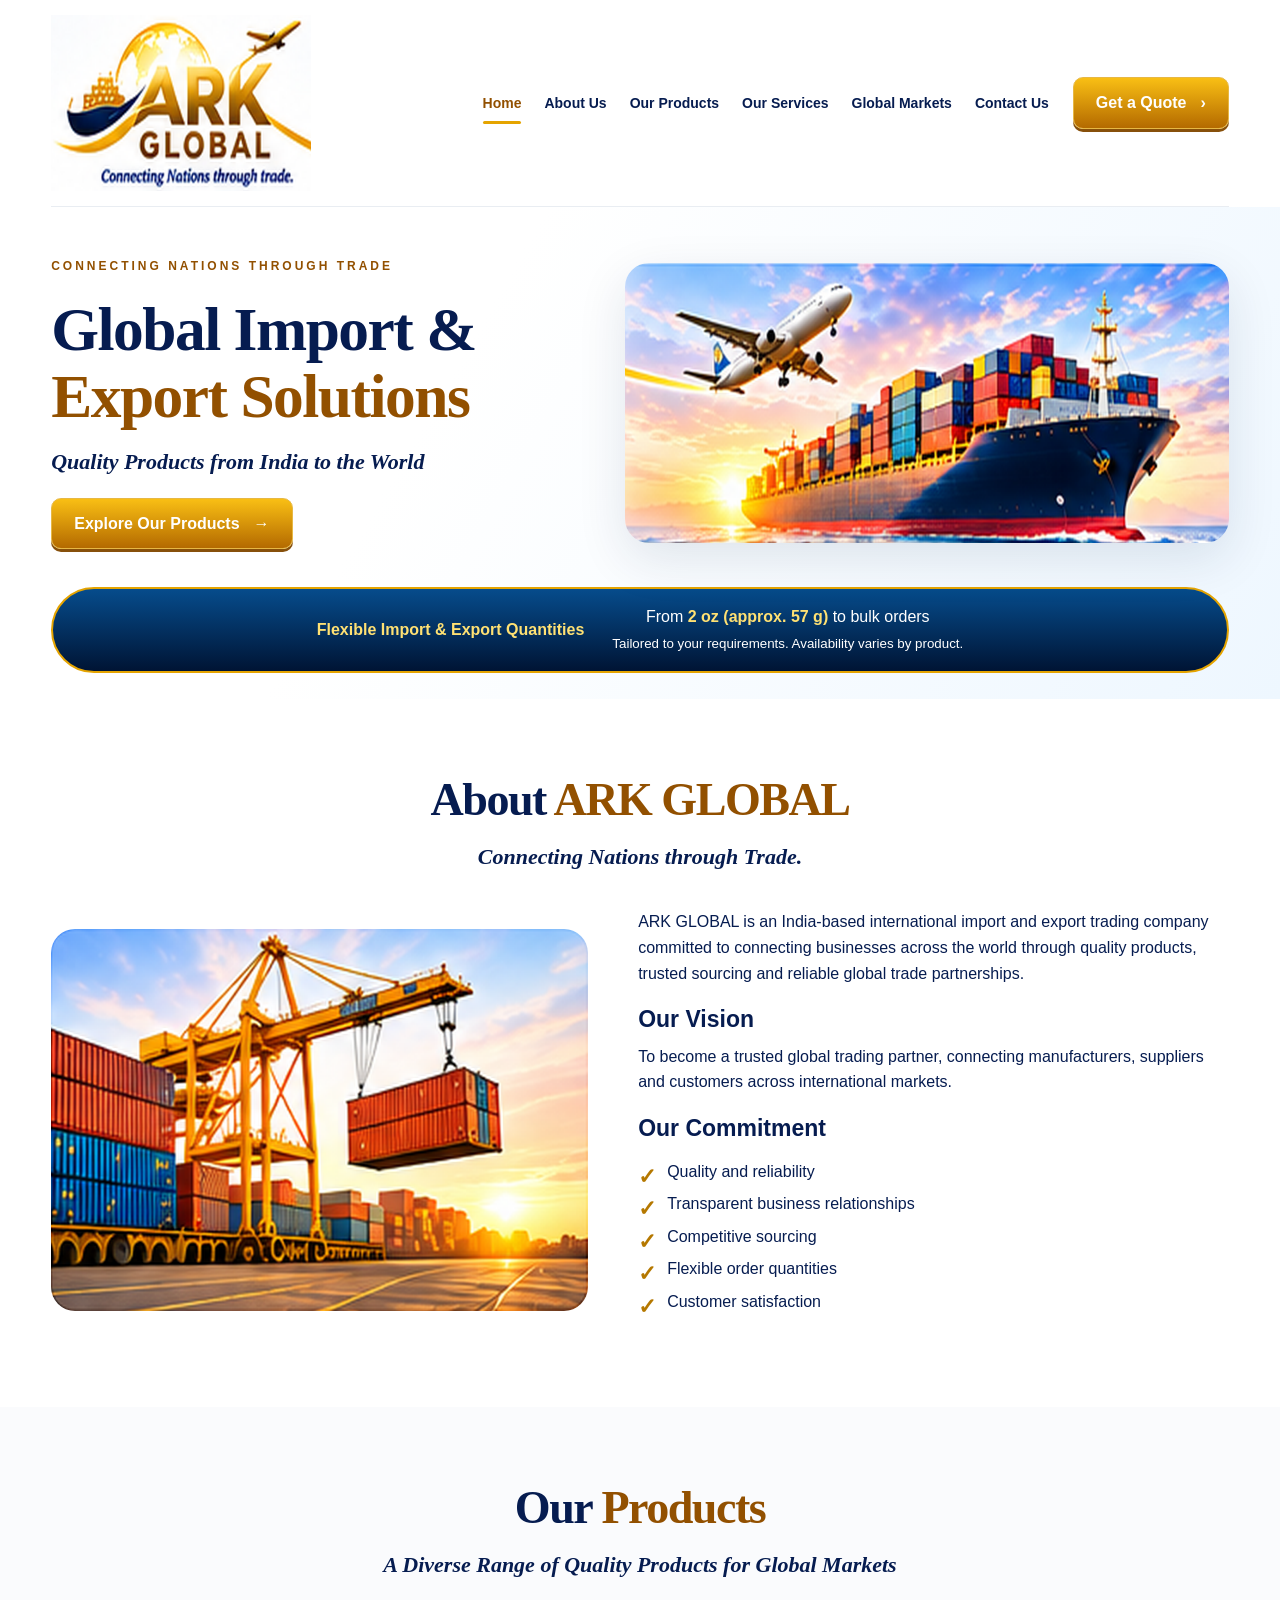
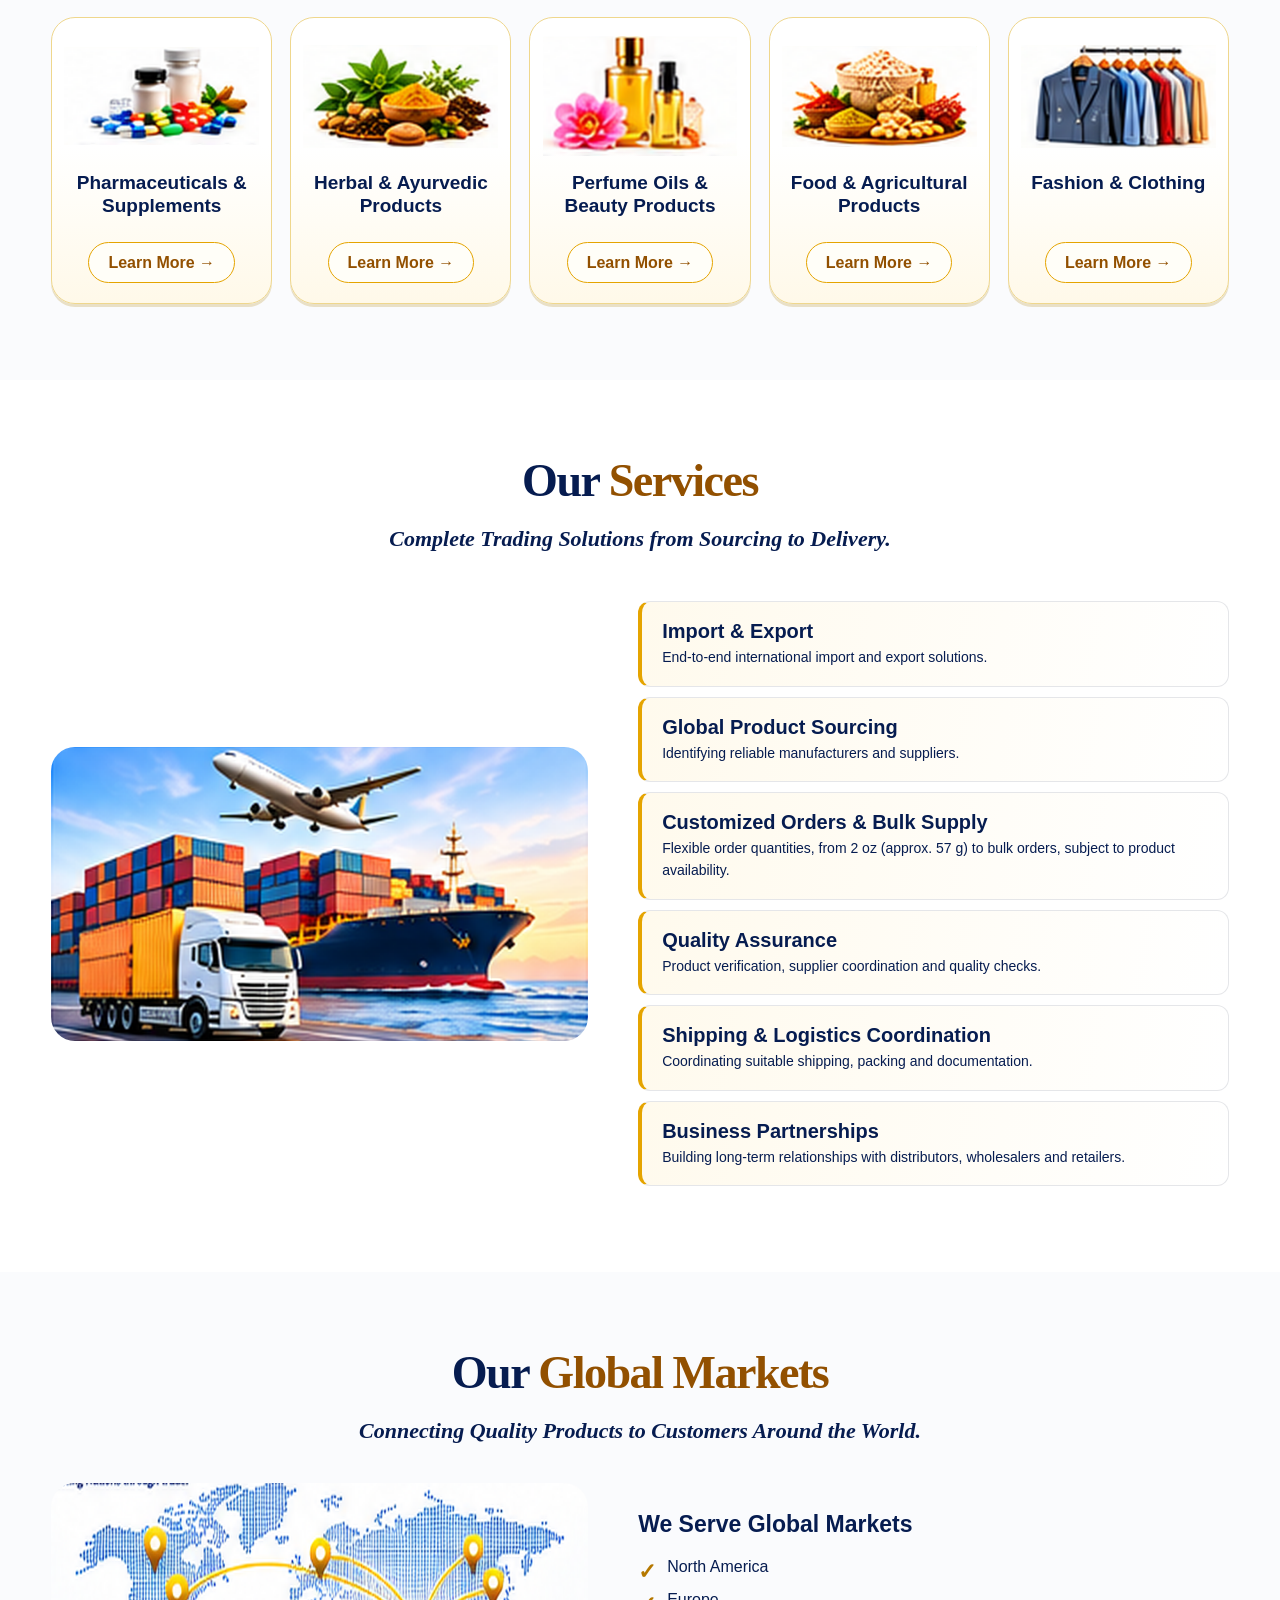
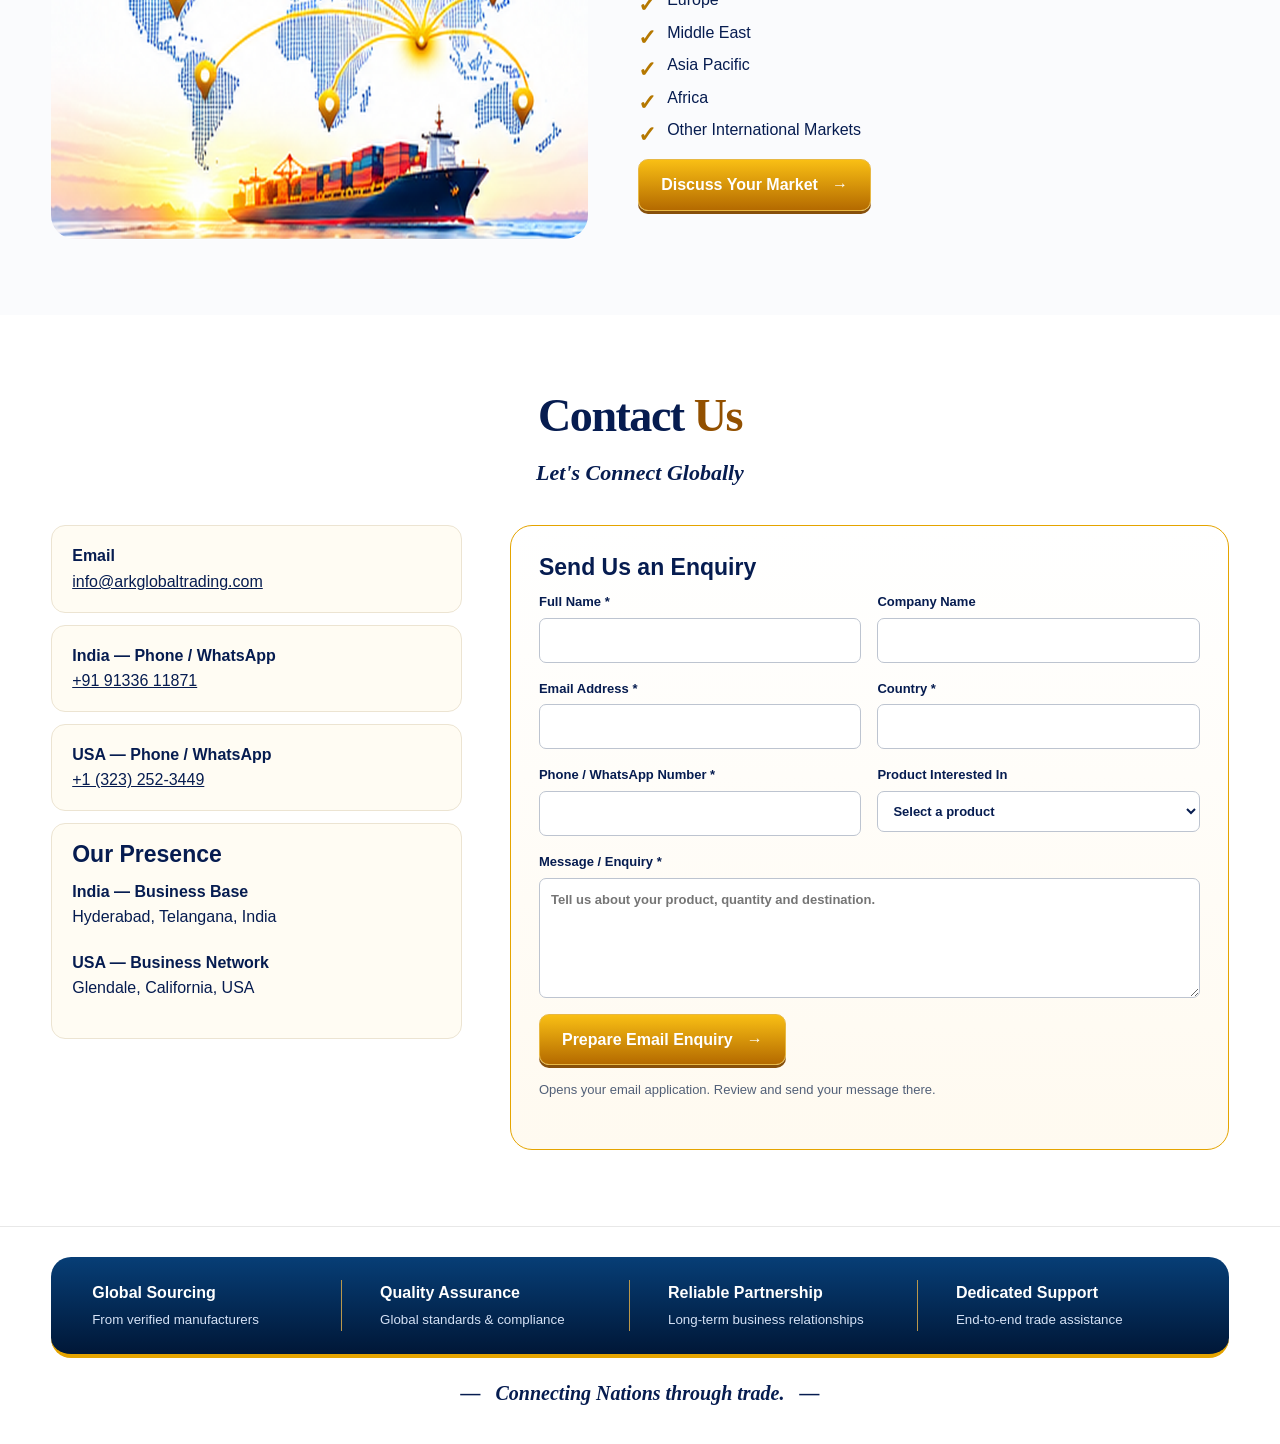
==== index.html @ 3e7fdaa6 "Add initial implementation of ARK GLOBAL website with HTML, CSS, and JavaScript - Created index.html" ====
<!doctype html>
<html lang="en"><head><meta charset="utf-8"><meta name="viewport" content="width=device-width,initial-scale=1"><title>ARK GLOBAL | Import & Export Solutions</title><meta name="description" content="ARK GLOBAL connects businesses through international import, export, product sourcing and logistics coordination."><link rel="stylesheet" href="styles.css"></head><body style="margin:0"><div id="ark-global">
 <header class="ark-wrap ark-header">
  <a class="ark-logo" href="#ark-home" aria-label="ARK Global home"><img src="assets/logo.png" alt="ARK Global — Connecting Nations through trade." width="375" height="176"></a>
  <button class="ark-menu" type="button" aria-expanded="false" aria-controls="ark-navigation">Menu ☰</button>
  <nav id="ark-navigation" aria-label="Main navigation"><a href="#ark-home">Home</a><a href="#ark-about">About Us</a><a href="#ark-products">Our Products</a><a href="#ark-services">Our Services</a><a href="#ark-markets">Global Markets</a><a href="#ark-contact">Contact Us</a></nav>
  <a class="ark-button" href="#ark-contact">Get a Quote <span aria-hidden="true">›</span></a>
 </header>
 <main>
  <section id="ark-home" class="ark-hero"><div class="ark-wrap">
   <div class="ark-hero-grid"><div><p class="ark-eyebrow">Connecting nations through trade</p><h1>Global Import &amp;<br><span>Export Solutions</span></h1><p class="ark-subtitle">Quality Products from India to the World</p><a class="ark-button" href="#ark-products">Explore Our Products <span aria-hidden="true">→</span></a></div><img class="ark-hero-image" src="assets/hero.jpg" alt="Cargo ship and aircraft at sunset" width="870" height="280"></div>
   <div class="ark-quantity"><strong>Flexible Import &amp; Export Quantities</strong><span>From <strong>2 oz (approx. 57 g)</strong> to bulk orders<br><small>Tailored to your requirements. Availability varies by product.</small></span></div>
  </div></section>
  <section id="ark-about"><div class="ark-wrap"><div class="ark-heading"><h2>About <span>ARK GLOBAL</span></h2><p class="ark-subtitle">Connecting Nations through Trade.</p></div><div class="ark-split"><img class="ark-photo" src="assets/about.jpg" loading="lazy" width="625" height="382" alt="Port crane handling shipping containers at sunset"><div><p>ARK GLOBAL is an India-based international import and export trading company committed to connecting businesses across the world through quality products, trusted sourcing and reliable global trade partnerships.</p><h3>Our Vision</h3><p>To become a trusted global trading partner, connecting manufacturers, suppliers and customers across international markets.</p><h3>Our Commitment</h3><ul class="ark-checks"><li>Quality and reliability</li><li>Transparent business relationships</li><li>Competitive sourcing</li><li>Flexible order quantities</li><li>Customer satisfaction</li></ul></div></div></div></section>
  <section id="ark-products" class="ark-tint"><div class="ark-wrap"><div class="ark-heading"><h2>Our <span>Products</span></h2><p class="ark-subtitle">A Diverse Range of Quality Products for Global Markets</p></div><div class="ark-grid"><article class="ark-card"><img src="assets/pharmaceuticals.png" alt="Pharmaceuticals & Supplements" loading="lazy" width="240" height="121"><h3>Pharmaceuticals & Supplements</h3><button class="ark-learn" type="button" data-product="pharmaceuticals" aria-label="Learn more about Pharmaceuticals & Supplements">Learn More <span aria-hidden="true">→</span></button></article><article class="ark-card"><img src="assets/herbal.png" alt="Herbal & Ayurvedic Products" loading="lazy" width="240" height="121"><h3>Herbal & Ayurvedic Products</h3><button class="ark-learn" type="button" data-product="herbal" aria-label="Learn more about Herbal & Ayurvedic Products">Learn More <span aria-hidden="true">→</span></button></article><article class="ark-card"><img src="assets/beauty.png" alt="Perfume Oils & Beauty Products" loading="lazy" width="240" height="121"><h3>Perfume Oils & Beauty Products</h3><button class="ark-learn" type="button" data-product="beauty" aria-label="Learn more about Perfume Oils & Beauty Products">Learn More <span aria-hidden="true">→</span></button></article><article class="ark-card"><img src="assets/food.png" alt="Food & Agricultural Products" loading="lazy" width="240" height="121"><h3>Food & Agricultural Products</h3><button class="ark-learn" type="button" data-product="food" aria-label="Learn more about Food & Agricultural Products">Learn More <span aria-hidden="true">→</span></button></article><article class="ark-card"><img src="assets/fashion.png" alt="Fashion & Clothing" loading="lazy" width="240" height="121"><h3>Fashion & Clothing</h3><button class="ark-learn" type="button" data-product="fashion" aria-label="Learn more about Fashion & Clothing">Learn More <span aria-hidden="true">→</span></button></article></div></div></section>
  <section id="ark-services"><div class="ark-wrap"><div class="ark-heading"><h2>Our <span>Services</span></h2><p class="ark-subtitle">Complete Trading Solutions from Sourcing to Delivery.</p></div><div class="ark-split"><img class="ark-photo" src="assets/services.jpg" loading="lazy" width="604" height="294" alt="Truck, container ship and aircraft representing global logistics"><div><article class="ark-service"><h3>Import & Export</h3><p>End-to-end international import and export solutions.</p></article><article class="ark-service"><h3>Global Product Sourcing</h3><p>Identifying reliable manufacturers and suppliers.</p></article><article class="ark-service"><h3>Customized Orders & Bulk Supply</h3><p>Flexible order quantities, from 2 oz (approx. 57 g) to bulk orders, subject to product availability.</p></article><article class="ark-service"><h3>Quality Assurance</h3><p>Product verification, supplier coordination and quality checks.</p></article><article class="ark-service"><h3>Shipping & Logistics Coordination</h3><p>Coordinating suitable shipping, packing and documentation.</p></article><article class="ark-service"><h3>Business Partnerships</h3><p>Building long-term relationships with distributors, wholesalers and retailers.</p></article></div></div></div></section>
  <section id="ark-markets" class="ark-tint"><div class="ark-wrap"><div class="ark-heading"><h2>Our <span>Global Markets</span></h2><p class="ark-subtitle">Connecting Quality Products to Customers Around the World.</p></div><div class="ark-split"><img class="ark-photo" src="assets/markets.jpg" loading="lazy" width="915" height="356" alt="World map showing trade connections from India"><div><h3>We Serve Global Markets</h3><ul class="ark-checks"><li>North America</li><li>Europe</li><li>Middle East</li><li>Asia Pacific</li><li>Africa</li><li>Other International Markets</li></ul><a class="ark-button" href="#ark-contact">Discuss Your Market <span aria-hidden="true">→</span></a></div></div></div></section>
  <section id="ark-contact"><div class="ark-wrap"><div class="ark-heading"><h2>Contact <span>Us</span></h2><p class="ark-subtitle">Let's Connect Globally</p></div><div class="ark-contact"><div><div class="ark-contact-detail"><strong>Email</strong><a href="mailto:info@arkglobaltrading.com">info@arkglobaltrading.com</a></div><div class="ark-contact-detail"><strong>India — Phone / WhatsApp</strong><a href="https://wa.me/919133611871">+91 91336 11871</a></div><div class="ark-contact-detail"><strong>USA — Phone / WhatsApp</strong><a href="https://wa.me/13232523449">+1 (323) 252-3449</a></div><div class="ark-contact-detail"><h3>Our Presence</h3><strong>India — Business Base</strong><p>Hyderabad, Telangana, India</p><strong>USA — Business Network</strong><p>Glendale, California, USA</p></div></div>
   <form><h3>Send Us an Enquiry</h3><div class="ark-fields"><label>Full Name *<input name="name" autocomplete="name" required maxlength="120"></label><label>Company Name<input name="company" autocomplete="organization" maxlength="150"></label><label>Email Address *<input name="email" type="email" autocomplete="email" required maxlength="200"></label><label>Country *<input name="country" autocomplete="country-name" required maxlength="100"></label><label>Phone / WhatsApp Number *<input name="phone" type="tel" autocomplete="tel" required maxlength="50"></label><label>Product Interested In<select name="product" required><option value="">Select a product</option><option>Pharmaceuticals & Supplements</option><option>Herbal & Ayurvedic Products</option><option>Perfume Oils & Beauty Products</option><option>Food & Agricultural Products</option><option>Fashion & Clothing</option><option>Other / General Enquiry</option></select></label><label class="ark-wide">Message / Enquiry *<textarea name="message" required maxlength="1800" placeholder="Tell us about your product, quantity and destination."></textarea></label><div class="ark-wide"><button class="ark-button" type="submit">Prepare Email Enquiry <span aria-hidden="true">→</span></button><p class="ark-note">Opens your email application. Review and send your message there.</p><p class="ark-note" role="status" aria-live="polite"></p></div></div></form>
  </div></div></section>
 </main>
 <footer><div class="ark-wrap"><div class="ark-benefits"><div><strong>Global Sourcing</strong><small>From verified manufacturers</small></div><div><strong>Quality Assurance</strong><small>Global standards &amp; compliance</small></div><div><strong>Reliable Partnership</strong><small>Long-term business relationships</small></div><div><strong>Dedicated Support</strong><small>End-to-end trade assistance</small></div></div><p class="ark-tagline">— &nbsp; Connecting Nations through trade. &nbsp; —</p></div></footer>
 <dialog aria-labelledby="ark-dialog-title"><button class="ark-close" type="button" aria-label="Close product details">×</button><h3 id="ark-dialog-title"></h3><p></p><a class="ark-button" href="#ark-contact">Enquire About This Product →</a></dialog>
</div><script src="script.js" defer></script></body></html>
---- styles.css ----
#ark-global{--navy:#061c50;--gold:#e5a400;--bronze:#925000;--cream:#fff9e9;color:var(--navy);background:white;font:16px/1.6 Arial,sans-serif;isolation:isolate;overflow:hidden}#ark-global *{box-sizing:border-box}#ark-global [hidden]{display:none!important}#ark-global a{color:inherit}#ark-global button,#ark-global input,#ark-global select,#ark-global textarea{font:inherit}#ark-global button,#ark-global a{-webkit-tap-highlight-color:transparent}#ark-global :focus-visible{outline:3px solid #1684c5;outline-offset:5px}#ark-global .ark-wrap{width:min(1320px,92%);margin:auto}#ark-global .ark-header{display:flex;align-items:center;gap:24px;padding:15px 0;border-bottom:1px solid #e9edf2}#ark-global .ark-logo{width:260px;display:block}#ark-global .ark-logo img{width:100%;display:block}#ark-global nav{margin-left:auto;display:flex;align-items:center;gap:23px}#ark-global nav a{text-decoration:none;font-size:14px;font-weight:700;white-space:nowrap;position:relative}#ark-global nav a[aria-current]{color:var(--bronze)}#ark-global nav a[aria-current]:after{content:'';position:absolute;bottom:-10px;height:3px;border-radius:4px;background:var(--gold);left:0;right:0}#ark-global .ark-button{display:inline-flex;align-items:center;justify-content:center;gap:14px;border:1px solid #e7b844;background:linear-gradient(#f9bf14,#b46a00);box-shadow:0 3px 0 #87500b;color:white;padding:12px 22px;border-radius:10px;text-decoration:none;font-weight:700;cursor:pointer}#ark-global .ark-menu{display:none}#ark-global section{scroll-margin-top:24px;padding:76px 0}#ark-global h1,#ark-global h2{font-family:Georgia,serif;line-height:1.08;letter-spacing:-1.5px;margin:0 0 16px;color:var(--navy)}#ark-global h1{font-size:clamp(38px,4.8vw,68px)}#ark-global h2{font-size:clamp(34px,3.6vw,50px)}#ark-global h1 span,#ark-global h2 span{color:var(--bronze)}#ark-global h3{line-height:1.2;margin:0 0 10px;font-size:23px}#ark-global p{margin:0 0 20px}#ark-global .ark-subtitle{font:italic bold 22px/1.5 Georgia,serif}#ark-global .ark-heading{text-align:center;margin-bottom:36px}#ark-global .ark-hero{padding:50px 0 26px;background:linear-gradient(120deg,#fff 35%,#eef7ff)}#ark-global .ark-hero-grid{display:grid;grid-template-columns:1fr 1.1fr;align-items:center;gap:25px}#ark-global .ark-hero-image{width:100%;border-radius:24px;box-shadow:0 16px 50px #09234a1c}#ark-global .ark-eyebrow{text-transform:uppercase;letter-spacing:3px;color:var(--bronze);font-weight:bold;font-size:12px}#ark-global .ark-quantity{margin-top:38px;display:flex;justify-content:center;gap:28px;align-items:center;border:2px solid var(--gold);border-radius:50px;background:linear-gradient(#064c8c,#001434);color:white;padding:15px 25px;text-align:center}#ark-global .ark-quantity strong{color:#ffe173}#ark-global .ark-grid{display:grid;grid-template-columns:repeat(5,1fr);gap:18px}#ark-global .ark-card{padding:18px 12px 20px;border:1px solid #efd78d;border-radius:24px;background:linear-gradient(#fff 45%,var(--cream));text-align:center;display:flex;flex-direction:column;align-items:center;box-shadow:0 3px 0 #e9e0c7}#ark-global .ark-card img{width:100%;height:120px;object-fit:contain;mix-blend-mode:multiply}#ark-global .ark-card h3{font-size:19px;margin:16px 0 24px}#ark-global .ark-learn{margin-top:auto;border:1px solid var(--gold);border-radius:30px;background:#fffef8;padding:7px 19px;color:var(--bronze);font-weight:bold;cursor:pointer}#ark-global .ark-split{display:grid;grid-template-columns:1fr 1.1fr;gap:50px;align-items:center}#ark-global .ark-photo{width:100%;border-radius:24px}#ark-global .ark-tint{background:#fafbfd}#ark-global .ark-checks{padding:0;list-style:none}#ark-global .ark-checks li{margin:7px 0;padding-left:29px;position:relative}#ark-global .ark-checks li:before{content:'✓';position:absolute;left:0;color:#b57800;font-size:22px;font-weight:bold}#ark-global .ark-service{padding:17px 20px;border:1px solid #e5e6e9;border-left:4px solid var(--gold);border-radius:12px;background:linear-gradient(100deg,#fffaed,#fff);margin:10px 0}#ark-global .ark-service h3{font-size:20px;margin-bottom:3px}#ark-global .ark-service p{margin:0;font-size:14px}#ark-global .ark-benefits{display:grid;grid-template-columns:repeat(4,1fr);background:linear-gradient(#073e76,#001737);border-bottom:4px solid var(--gold);border-radius:20px;padding:23px;color:#fff;gap:20px}#ark-global .ark-benefits strong{display:block;font-size:16px}#ark-global .ark-benefits small{color:#d4e1f5}#ark-global .ark-benefits>div{padding:0 18px;border-right:1px solid #b9974b}#ark-global .ark-benefits>div:last-child{border:0}#ark-global .ark-tagline{text-align:center;font:italic bold 20px Georgia,serif;margin:24px 0}#ark-global .ark-contact{display:grid;grid-template-columns:.8fr 1.4fr;gap:48px}#ark-global .ark-contact-detail{padding:17px 20px;border:1px solid #ece4d2;background:#fffcf3;border-radius:14px;margin-bottom:12px}#ark-global .ark-contact-detail strong{display:block}#ark-global .ark-contact-detail a{overflow-wrap:anywhere}#ark-global form{border:1px solid var(--gold);background:linear-gradient(#fff,#fffaf0);padding:28px;border-radius:22px}#ark-global .ark-fields{display:grid;grid-template-columns:1fr 1fr;gap:16px}#ark-global label{display:block;font-size:13px;font-weight:bold}#ark-global input,#ark-global select,#ark-global textarea{display:block;width:100%;margin-top:5px;border:1px solid #bdc4d0;border-radius:7px;padding:11px;background:#fff;color:var(--navy);min-width:0}#ark-global .ark-wide{grid-column:1/-1}#ark-global textarea{resize:vertical;min-height:120px}#ark-global .ark-note{font-size:13px;color:#526078;margin-top:15px}#ark-global footer{padding:30px 0 15px;border-top:1px solid #e8e8e8}#ark-global dialog{max-width:550px;width:90%;border:1px solid var(--gold);border-radius:20px;padding:35px;color:var(--navy)}#ark-global dialog::backdrop{background:#001333a8}#ark-global .ark-close{float:right;border:0;background:none;cursor:pointer;font-size:28px;color:var(--navy)}
@media(max-width:1100px){#ark-global .ark-header{flex-wrap:wrap}#ark-global nav{gap:18px}#ark-global .ark-logo{width:210px}#ark-global .ark-grid{grid-template-columns:repeat(3,1fr)}#ark-global .ark-header>.ark-button{display:none}}
@media(max-width:760px){#ark-global .ark-header{justify-content:space-between}#ark-global .ark-menu{display:block;background:white;border:1px solid #d8b24e;border-radius:8px;padding:9px 15px;color:var(--navy)}#ark-global nav{display:none;width:100%;margin:0;padding:15px 0;flex-direction:column;align-items:flex-start}#ark-global nav.ark-open{display:flex}#ark-global section{padding:48px 0}#ark-global .ark-hero-grid,#ark-global .ark-split,#ark-global .ark-contact{grid-template-columns:1fr;gap:25px}#ark-global .ark-hero-image{margin-top:10px}#ark-global .ark-quantity{flex-direction:column;gap:4px;border-radius:20px}#ark-global .ark-grid{grid-template-columns:repeat(2,minmax(0,1fr));gap:12px}#ark-global .ark-card h3{font-size:17px}#ark-global .ark-card img{height:100px}#ark-global .ark-benefits{grid-template-columns:1fr 1fr}#ark-global .ark-benefits>div{border:0;padding:5px}#ark-global .ark-fields{grid-template-columns:1fr}#ark-global form{padding:20px}#ark-global .ark-subtitle{font-size:19px}}
@media(prefers-reduced-motion:no-preference){html{scroll-behavior:smooth}#ark-global .ark-card{transition:transform .2s}#ark-global .ark-card:hover{transform:translateY(-4px)}}
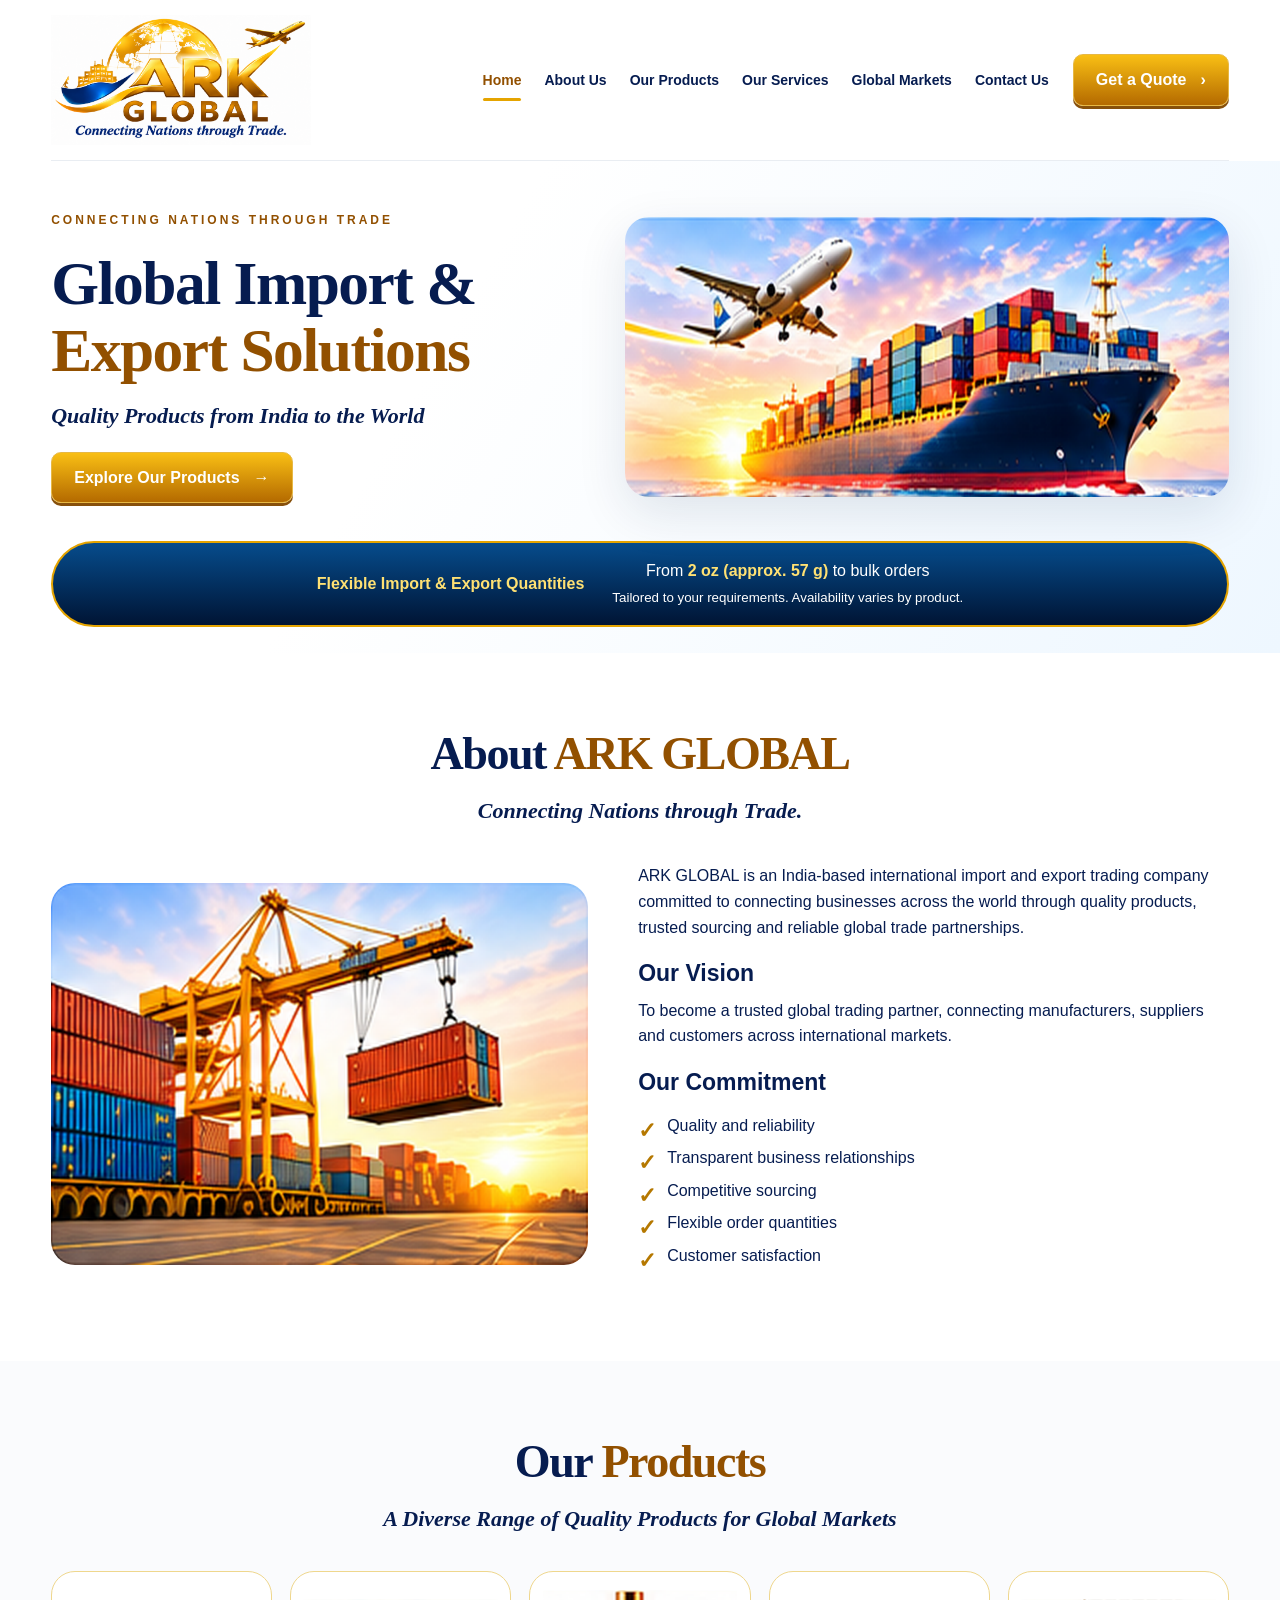
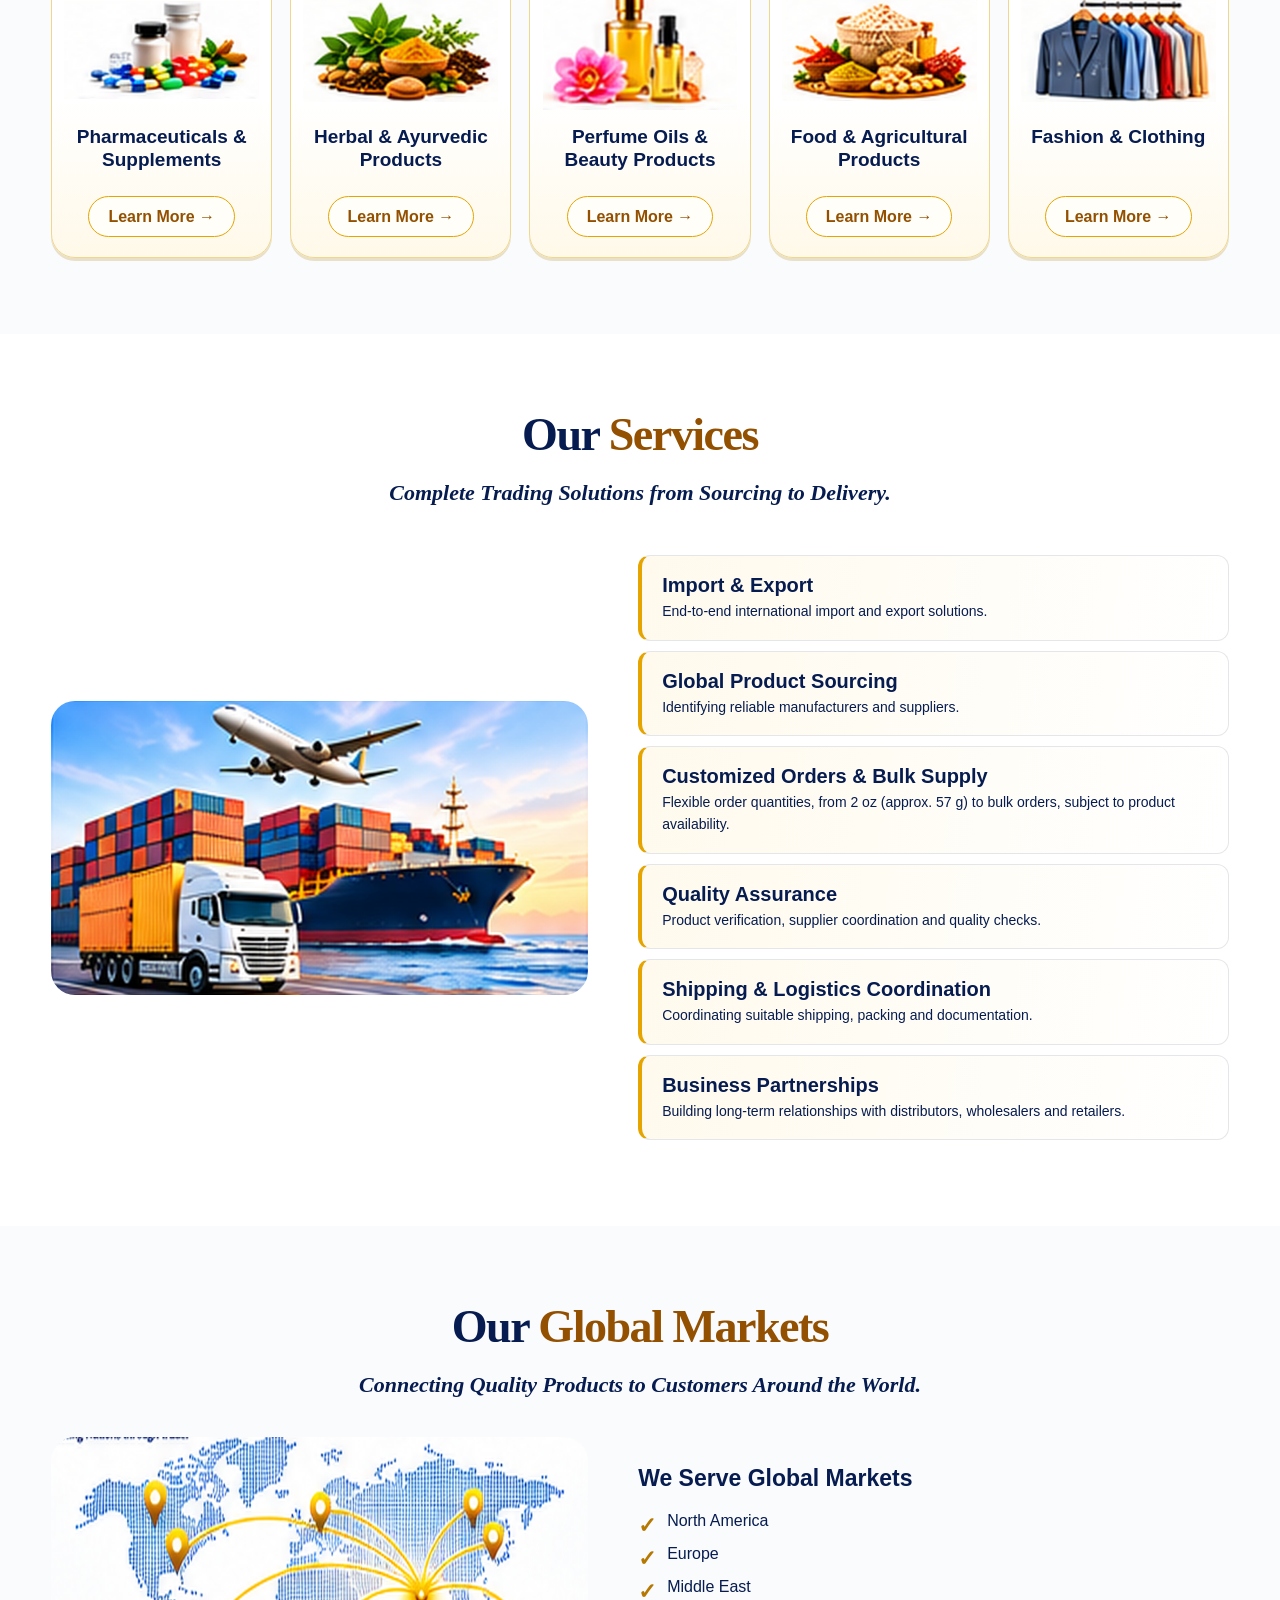
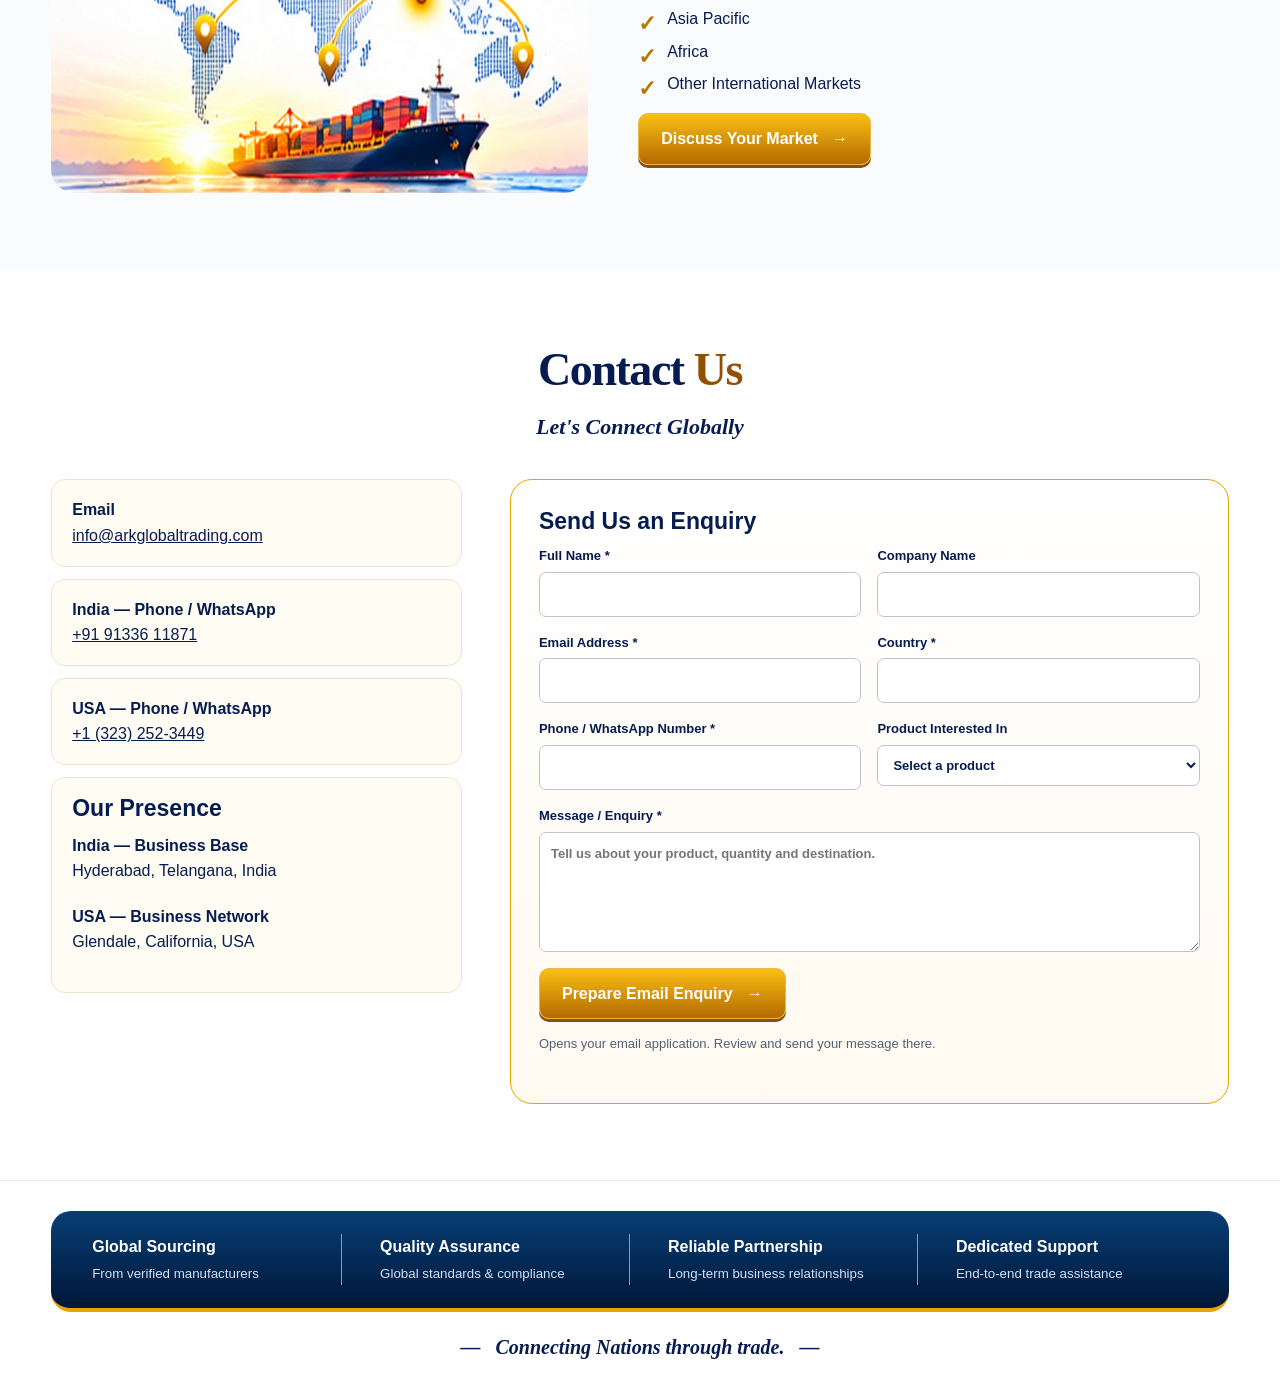
==== commit 0e057c6e: "Update logo dimensions and adjust styles for responsive design" ====
--- a/index.html
+++ b/index.html
@@ -1,7 +1,7 @@
 <!doctype html>
 <html lang="en"><head><meta charset="utf-8"><meta name="viewport" content="width=device-width,initial-scale=1"><title>ARK GLOBAL | Import & Export Solutions</title><meta name="description" content="ARK GLOBAL connects businesses through international import, export, product sourcing and logistics coordination."><link rel="stylesheet" href="styles.css"></head><body style="margin:0"><div id="ark-global">
  <header class="ark-wrap ark-header">
-  <a class="ark-logo" href="#ark-home" aria-label="ARK Global home"><img src="assets/logo.png" alt="ARK Global — Connecting Nations through trade." width="375" height="176"></a>
+  <a class="ark-logo" href="#ark-home" aria-label="ARK Global home"><img src="assets/logo.png" alt="ARK Global — Connecting Nations through trade." width="1774" height="887"></a>
   <button class="ark-menu" type="button" aria-expanded="false" aria-controls="ark-navigation">Menu ☰</button>
   <nav id="ark-navigation" aria-label="Main navigation"><a href="#ark-home">Home</a><a href="#ark-about">About Us</a><a href="#ark-products">Our Products</a><a href="#ark-services">Our Services</a><a href="#ark-markets">Global Markets</a><a href="#ark-contact">Contact Us</a></nav>
   <a class="ark-button" href="#ark-contact">Get a Quote <span aria-hidden="true">›</span></a>
--- a/styles.css
+++ b/styles.css
@@ -1,4 +1,4 @@
-#ark-global{--navy:#061c50;--gold:#e5a400;--bronze:#925000;--cream:#fff9e9;color:var(--navy);background:white;font:16px/1.6 Arial,sans-serif;isolation:isolate;overflow:hidden}#ark-global *{box-sizing:border-box}#ark-global [hidden]{display:none!important}#ark-global a{color:inherit}#ark-global button,#ark-global input,#ark-global select,#ark-global textarea{font:inherit}#ark-global button,#ark-global a{-webkit-tap-highlight-color:transparent}#ark-global :focus-visible{outline:3px solid #1684c5;outline-offset:5px}#ark-global .ark-wrap{width:min(1320px,92%);margin:auto}#ark-global .ark-header{display:flex;align-items:center;gap:24px;padding:15px 0;border-bottom:1px solid #e9edf2}#ark-global .ark-logo{width:260px;display:block}#ark-global .ark-logo img{width:100%;display:block}#ark-global nav{margin-left:auto;display:flex;align-items:center;gap:23px}#ark-global nav a{text-decoration:none;font-size:14px;font-weight:700;white-space:nowrap;position:relative}#ark-global nav a[aria-current]{color:var(--bronze)}#ark-global nav a[aria-current]:after{content:'';position:absolute;bottom:-10px;height:3px;border-radius:4px;background:var(--gold);left:0;right:0}#ark-global .ark-button{display:inline-flex;align-items:center;justify-content:center;gap:14px;border:1px solid #e7b844;background:linear-gradient(#f9bf14,#b46a00);box-shadow:0 3px 0 #87500b;color:white;padding:12px 22px;border-radius:10px;text-decoration:none;font-weight:700;cursor:pointer}#ark-global .ark-menu{display:none}#ark-global section{scroll-margin-top:24px;padding:76px 0}#ark-global h1,#ark-global h2{font-family:Georgia,serif;line-height:1.08;letter-spacing:-1.5px;margin:0 0 16px;color:var(--navy)}#ark-global h1{font-size:clamp(38px,4.8vw,68px)}#ark-global h2{font-size:clamp(34px,3.6vw,50px)}#ark-global h1 span,#ark-global h2 span{color:var(--bronze)}#ark-global h3{line-height:1.2;margin:0 0 10px;font-size:23px}#ark-global p{margin:0 0 20px}#ark-global .ark-subtitle{font:italic bold 22px/1.5 Georgia,serif}#ark-global .ark-heading{text-align:center;margin-bottom:36px}#ark-global .ark-hero{padding:50px 0 26px;background:linear-gradient(120deg,#fff 35%,#eef7ff)}#ark-global .ark-hero-grid{display:grid;grid-template-columns:1fr 1.1fr;align-items:center;gap:25px}#ark-global .ark-hero-image{width:100%;border-radius:24px;box-shadow:0 16px 50px #09234a1c}#ark-global .ark-eyebrow{text-transform:uppercase;letter-spacing:3px;color:var(--bronze);font-weight:bold;font-size:12px}#ark-global .ark-quantity{margin-top:38px;display:flex;justify-content:center;gap:28px;align-items:center;border:2px solid var(--gold);border-radius:50px;background:linear-gradient(#064c8c,#001434);color:white;padding:15px 25px;text-align:center}#ark-global .ark-quantity strong{color:#ffe173}#ark-global .ark-grid{display:grid;grid-template-columns:repeat(5,1fr);gap:18px}#ark-global .ark-card{padding:18px 12px 20px;border:1px solid #efd78d;border-radius:24px;background:linear-gradient(#fff 45%,var(--cream));text-align:center;display:flex;flex-direction:column;align-items:center;box-shadow:0 3px 0 #e9e0c7}#ark-global .ark-card img{width:100%;height:120px;object-fit:contain;mix-blend-mode:multiply}#ark-global .ark-card h3{font-size:19px;margin:16px 0 24px}#ark-global .ark-learn{margin-top:auto;border:1px solid var(--gold);border-radius:30px;background:#fffef8;padding:7px 19px;color:var(--bronze);font-weight:bold;cursor:pointer}#ark-global .ark-split{display:grid;grid-template-columns:1fr 1.1fr;gap:50px;align-items:center}#ark-global .ark-photo{width:100%;border-radius:24px}#ark-global .ark-tint{background:#fafbfd}#ark-global .ark-checks{padding:0;list-style:none}#ark-global .ark-checks li{margin:7px 0;padding-left:29px;position:relative}#ark-global .ark-checks li:before{content:'✓';position:absolute;left:0;color:#b57800;font-size:22px;font-weight:bold}#ark-global .ark-service{padding:17px 20px;border:1px solid #e5e6e9;border-left:4px solid var(--gold);border-radius:12px;background:linear-gradient(100deg,#fffaed,#fff);margin:10px 0}#ark-global .ark-service h3{font-size:20px;margin-bottom:3px}#ark-global .ark-service p{margin:0;font-size:14px}#ark-global .ark-benefits{display:grid;grid-template-columns:repeat(4,1fr);background:linear-gradient(#073e76,#001737);border-bottom:4px solid var(--gold);border-radius:20px;padding:23px;color:#fff;gap:20px}#ark-global .ark-benefits strong{display:block;font-size:16px}#ark-global .ark-benefits small{color:#d4e1f5}#ark-global .ark-benefits>div{padding:0 18px;border-right:1px solid #b9974b}#ark-global .ark-benefits>div:last-child{border:0}#ark-global .ark-tagline{text-align:center;font:italic bold 20px Georgia,serif;margin:24px 0}#ark-global .ark-contact{display:grid;grid-template-columns:.8fr 1.4fr;gap:48px}#ark-global .ark-contact-detail{padding:17px 20px;border:1px solid #ece4d2;background:#fffcf3;border-radius:14px;margin-bottom:12px}#ark-global .ark-contact-detail strong{display:block}#ark-global .ark-contact-detail a{overflow-wrap:anywhere}#ark-global form{border:1px solid var(--gold);background:linear-gradient(#fff,#fffaf0);padding:28px;border-radius:22px}#ark-global .ark-fields{display:grid;grid-template-columns:1fr 1fr;gap:16px}#ark-global label{display:block;font-size:13px;font-weight:bold}#ark-global input,#ark-global select,#ark-global textarea{display:block;width:100%;margin-top:5px;border:1px solid #bdc4d0;border-radius:7px;padding:11px;background:#fff;color:var(--navy);min-width:0}#ark-global .ark-wide{grid-column:1/-1}#ark-global textarea{resize:vertical;min-height:120px}#ark-global .ark-note{font-size:13px;color:#526078;margin-top:15px}#ark-global footer{padding:30px 0 15px;border-top:1px solid #e8e8e8}#ark-global dialog{max-width:550px;width:90%;border:1px solid var(--gold);border-radius:20px;padding:35px;color:var(--navy)}#ark-global dialog::backdrop{background:#001333a8}#ark-global .ark-close{float:right;border:0;background:none;cursor:pointer;font-size:28px;color:var(--navy)}
+#ark-global{--navy:#061c50;--gold:#e5a400;--bronze:#925000;--cream:#fff9e9;color:var(--navy);background:white;font:16px/1.6 Arial,sans-serif;isolation:isolate;overflow:hidden}#ark-global *{box-sizing:border-box}#ark-global [hidden]{display:none!important}#ark-global a{color:inherit}#ark-global button,#ark-global input,#ark-global select,#ark-global textarea{font:inherit}#ark-global button,#ark-global a{-webkit-tap-highlight-color:transparent}#ark-global :focus-visible{outline:3px solid #1684c5;outline-offset:5px}#ark-global .ark-wrap{width:min(1320px,92%);margin:auto}#ark-global .ark-header{display:flex;align-items:center;gap:24px;padding:15px 0;border-bottom:1px solid #e9edf2}#ark-global .ark-logo{width:260px;display:block}#ark-global .ark-logo img{width:100%;height:auto;display:block}#ark-global nav{margin-left:auto;display:flex;align-items:center;gap:23px}#ark-global nav a{text-decoration:none;font-size:14px;font-weight:700;white-space:nowrap;position:relative}#ark-global nav a[aria-current]{color:var(--bronze)}#ark-global nav a[aria-current]:after{content:'';position:absolute;bottom:-10px;height:3px;border-radius:4px;background:var(--gold);left:0;right:0}#ark-global .ark-button{display:inline-flex;align-items:center;justify-content:center;gap:14px;border:1px solid #e7b844;background:linear-gradient(#f9bf14,#b46a00);box-shadow:0 3px 0 #87500b;color:white;padding:12px 22px;border-radius:10px;text-decoration:none;font-weight:700;cursor:pointer}#ark-global .ark-menu{display:none}#ark-global section{scroll-margin-top:24px;padding:76px 0}#ark-global h1,#ark-global h2{font-family:Georgia,serif;line-height:1.08;letter-spacing:-1.5px;margin:0 0 16px;color:var(--navy)}#ark-global h1{font-size:clamp(38px,4.8vw,68px)}#ark-global h2{font-size:clamp(34px,3.6vw,50px)}#ark-global h1 span,#ark-global h2 span{color:var(--bronze)}#ark-global h3{line-height:1.2;margin:0 0 10px;font-size:23px}#ark-global p{margin:0 0 20px}#ark-global .ark-subtitle{font:italic bold 22px/1.5 Georgia,serif}#ark-global .ark-heading{text-align:center;margin-bottom:36px}#ark-global .ark-hero{padding:50px 0 26px;background:linear-gradient(120deg,#fff 35%,#eef7ff)}#ark-global .ark-hero-grid{display:grid;grid-template-columns:1fr 1.1fr;align-items:center;gap:25px}#ark-global .ark-hero-image{width:100%;border-radius:24px;box-shadow:0 16px 50px #09234a1c}#ark-global .ark-eyebrow{text-transform:uppercase;letter-spacing:3px;color:var(--bronze);font-weight:bold;font-size:12px}#ark-global .ark-quantity{margin-top:38px;display:flex;justify-content:center;gap:28px;align-items:center;border:2px solid var(--gold);border-radius:50px;background:linear-gradient(#064c8c,#001434);color:white;padding:15px 25px;text-align:center}#ark-global .ark-quantity strong{color:#ffe173}#ark-global .ark-grid{display:grid;grid-template-columns:repeat(5,1fr);gap:18px}#ark-global .ark-card{padding:18px 12px 20px;border:1px solid #efd78d;border-radius:24px;background:linear-gradient(#fff 45%,var(--cream));text-align:center;display:flex;flex-direction:column;align-items:center;box-shadow:0 3px 0 #e9e0c7}#ark-global .ark-card img{width:100%;height:120px;object-fit:contain;mix-blend-mode:multiply}#ark-global .ark-card h3{font-size:19px;margin:16px 0 24px}#ark-global .ark-learn{margin-top:auto;border:1px solid var(--gold);border-radius:30px;background:#fffef8;padding:7px 19px;color:var(--bronze);font-weight:bold;cursor:pointer}#ark-global .ark-split{display:grid;grid-template-columns:1fr 1.1fr;gap:50px;align-items:center}#ark-global .ark-photo{width:100%;border-radius:24px}#ark-global .ark-tint{background:#fafbfd}#ark-global .ark-checks{padding:0;list-style:none}#ark-global .ark-checks li{margin:7px 0;padding-left:29px;position:relative}#ark-global .ark-checks li:before{content:'✓';position:absolute;left:0;color:#b57800;font-size:22px;font-weight:bold}#ark-global .ark-service{padding:17px 20px;border:1px solid #e5e6e9;border-left:4px solid var(--gold);border-radius:12px;background:linear-gradient(100deg,#fffaed,#fff);margin:10px 0}#ark-global .ark-service h3{font-size:20px;margin-bottom:3px}#ark-global .ark-service p{margin:0;font-size:14px}#ark-global .ark-benefits{display:grid;grid-template-columns:repeat(4,1fr);background:linear-gradient(#073e76,#001737);border-bottom:4px solid var(--gold);border-radius:20px;padding:23px;color:#fff;gap:20px}#ark-global .ark-benefits strong{display:block;font-size:16px}#ark-global .ark-benefits small{color:#d4e1f5}#ark-global .ark-benefits>div{padding:0 18px;border-right:1px solid #b9974b}#ark-global .ark-benefits>div:last-child{border:0}#ark-global .ark-tagline{text-align:center;font:italic bold 20px Georgia,serif;margin:24px 0}#ark-global .ark-contact{display:grid;grid-template-columns:.8fr 1.4fr;gap:48px}#ark-global .ark-contact-detail{padding:17px 20px;border:1px solid #ece4d2;background:#fffcf3;border-radius:14px;margin-bottom:12px}#ark-global .ark-contact-detail strong{display:block}#ark-global .ark-contact-detail a{overflow-wrap:anywhere}#ark-global form{border:1px solid var(--gold);background:linear-gradient(#fff,#fffaf0);padding:28px;border-radius:22px}#ark-global .ark-fields{display:grid;grid-template-columns:1fr 1fr;gap:16px}#ark-global label{display:block;font-size:13px;font-weight:bold}#ark-global input,#ark-global select,#ark-global textarea{display:block;width:100%;margin-top:5px;border:1px solid #bdc4d0;border-radius:7px;padding:11px;background:#fff;color:var(--navy);min-width:0}#ark-global .ark-wide{grid-column:1/-1}#ark-global textarea{resize:vertical;min-height:120px}#ark-global .ark-note{font-size:13px;color:#526078;margin-top:15px}#ark-global footer{padding:30px 0 15px;border-top:1px solid #e8e8e8}#ark-global dialog{max-width:550px;width:90%;border:1px solid var(--gold);border-radius:20px;padding:35px;color:var(--navy)}#ark-global dialog::backdrop{background:#001333a8}#ark-global .ark-close{float:right;border:0;background:none;cursor:pointer;font-size:28px;color:var(--navy)}
 @media(max-width:1100px){#ark-global .ark-header{flex-wrap:wrap}#ark-global nav{gap:18px}#ark-global .ark-logo{width:210px}#ark-global .ark-grid{grid-template-columns:repeat(3,1fr)}#ark-global .ark-header>.ark-button{display:none}}
 @media(max-width:760px){#ark-global .ark-header{justify-content:space-between}#ark-global .ark-menu{display:block;background:white;border:1px solid #d8b24e;border-radius:8px;padding:9px 15px;color:var(--navy)}#ark-global nav{display:none;width:100%;margin:0;padding:15px 0;flex-direction:column;align-items:flex-start}#ark-global nav.ark-open{display:flex}#ark-global section{padding:48px 0}#ark-global .ark-hero-grid,#ark-global .ark-split,#ark-global .ark-contact{grid-template-columns:1fr;gap:25px}#ark-global .ark-hero-image{margin-top:10px}#ark-global .ark-quantity{flex-direction:column;gap:4px;border-radius:20px}#ark-global .ark-grid{grid-template-columns:repeat(2,minmax(0,1fr));gap:12px}#ark-global .ark-card h3{font-size:17px}#ark-global .ark-card img{height:100px}#ark-global .ark-benefits{grid-template-columns:1fr 1fr}#ark-global .ark-benefits>div{border:0;padding:5px}#ark-global .ark-fields{grid-template-columns:1fr}#ark-global form{padding:20px}#ark-global .ark-subtitle{font-size:19px}}
 @media(prefers-reduced-motion:no-preference){html{scroll-behavior:smooth}#ark-global .ark-card{transition:transform .2s}#ark-global .ark-card:hover{transform:translateY(-4px)}}
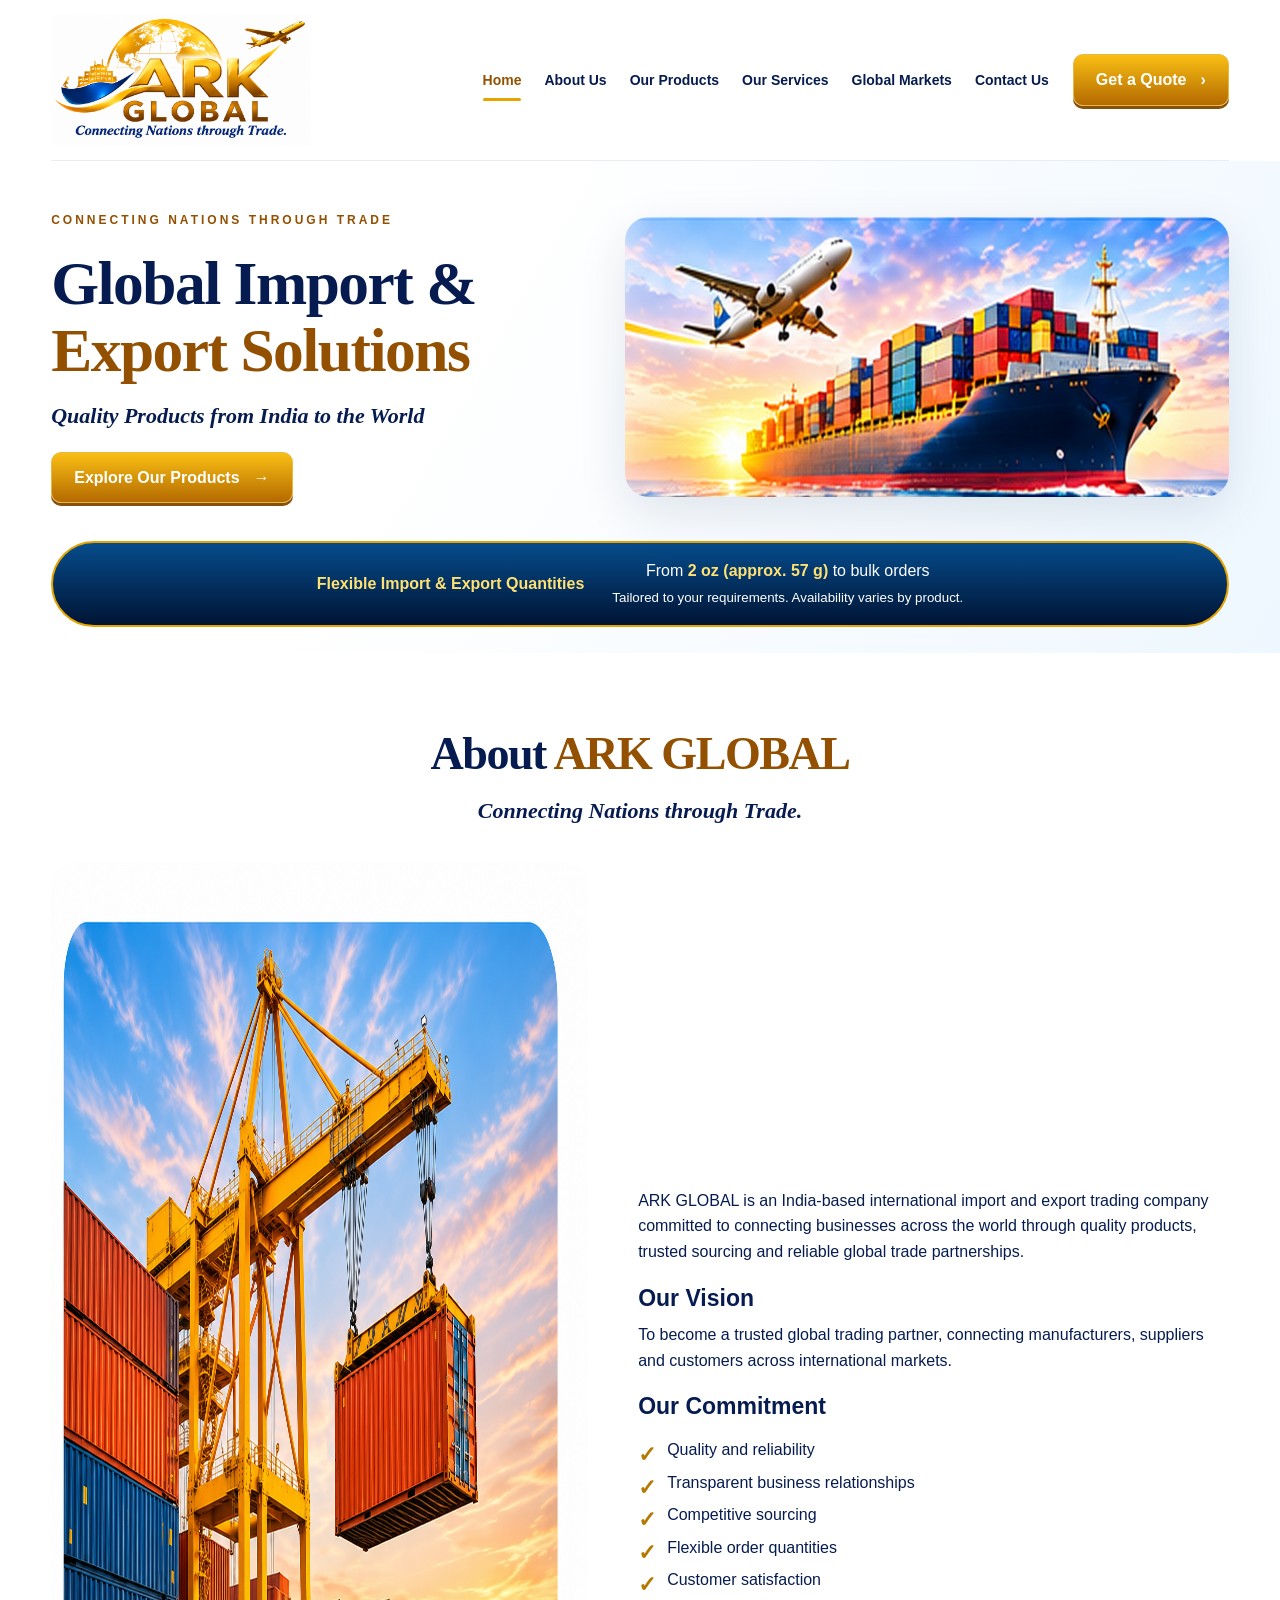
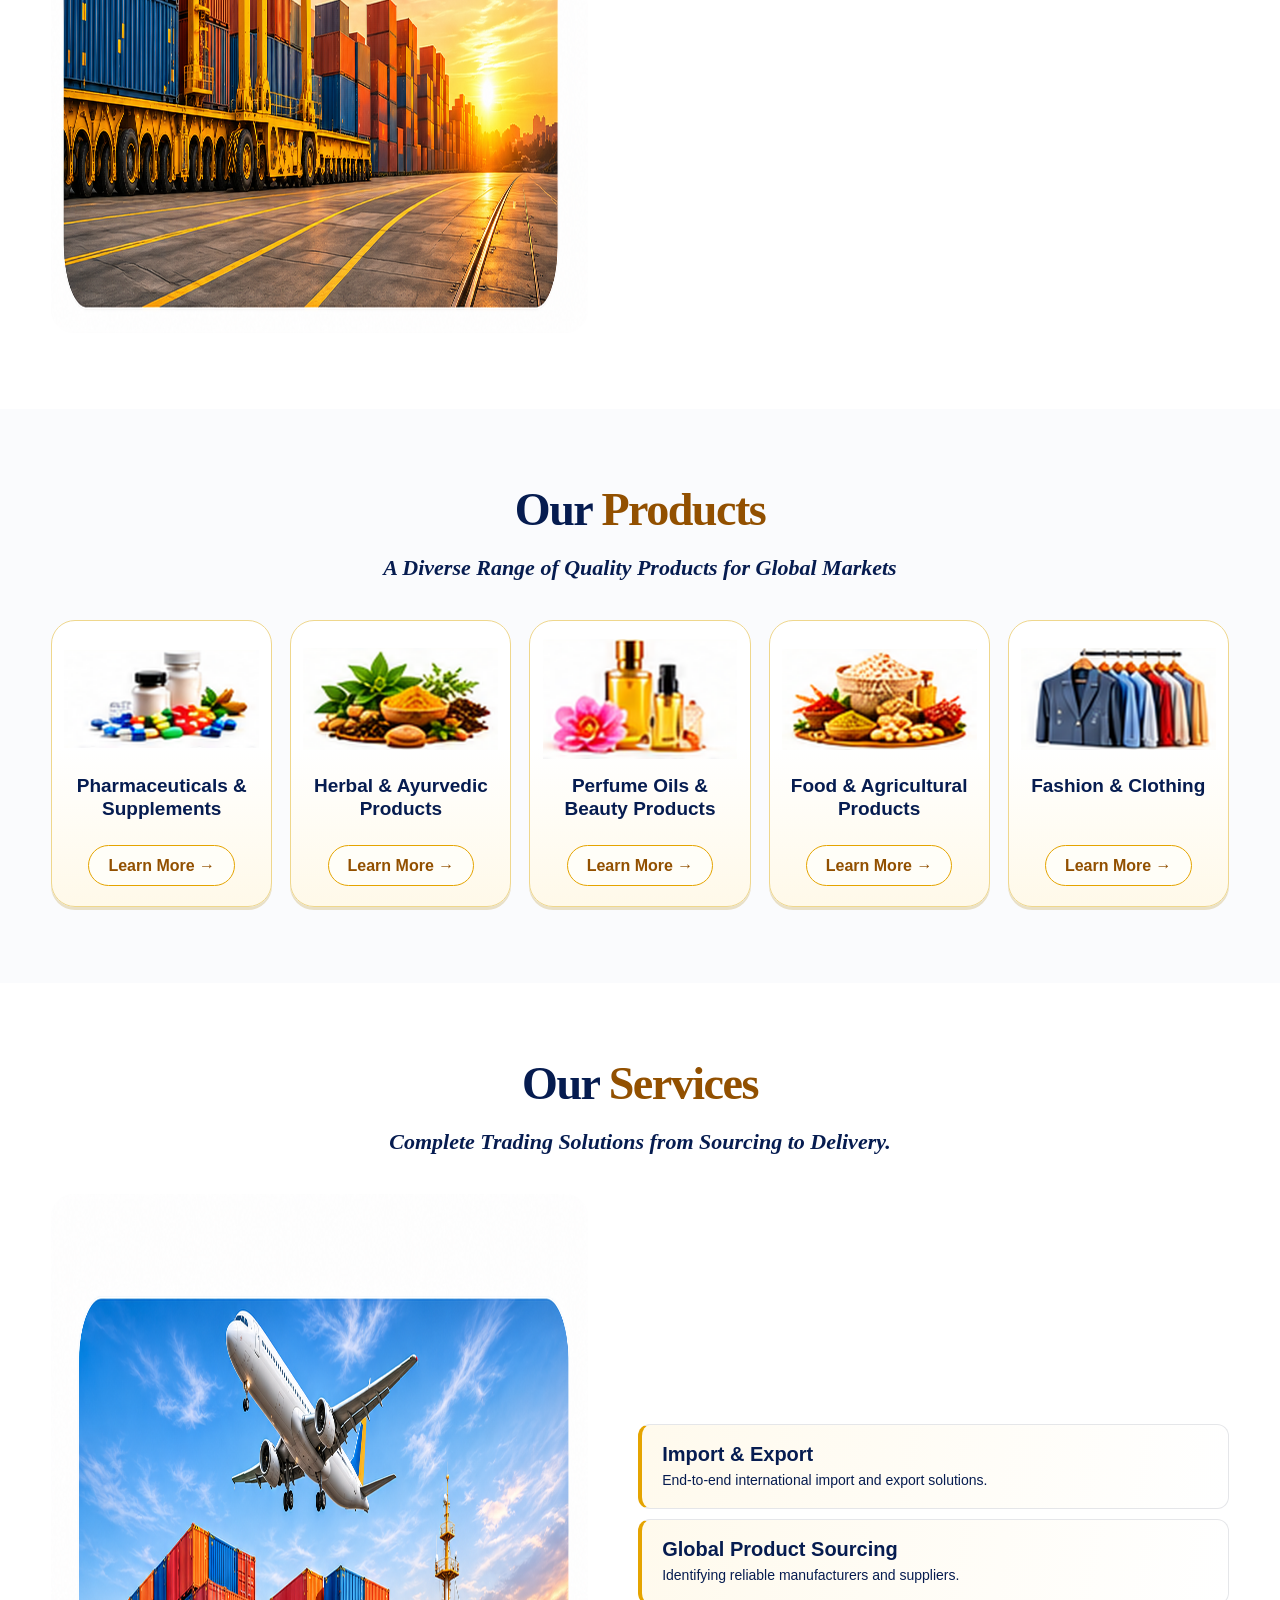
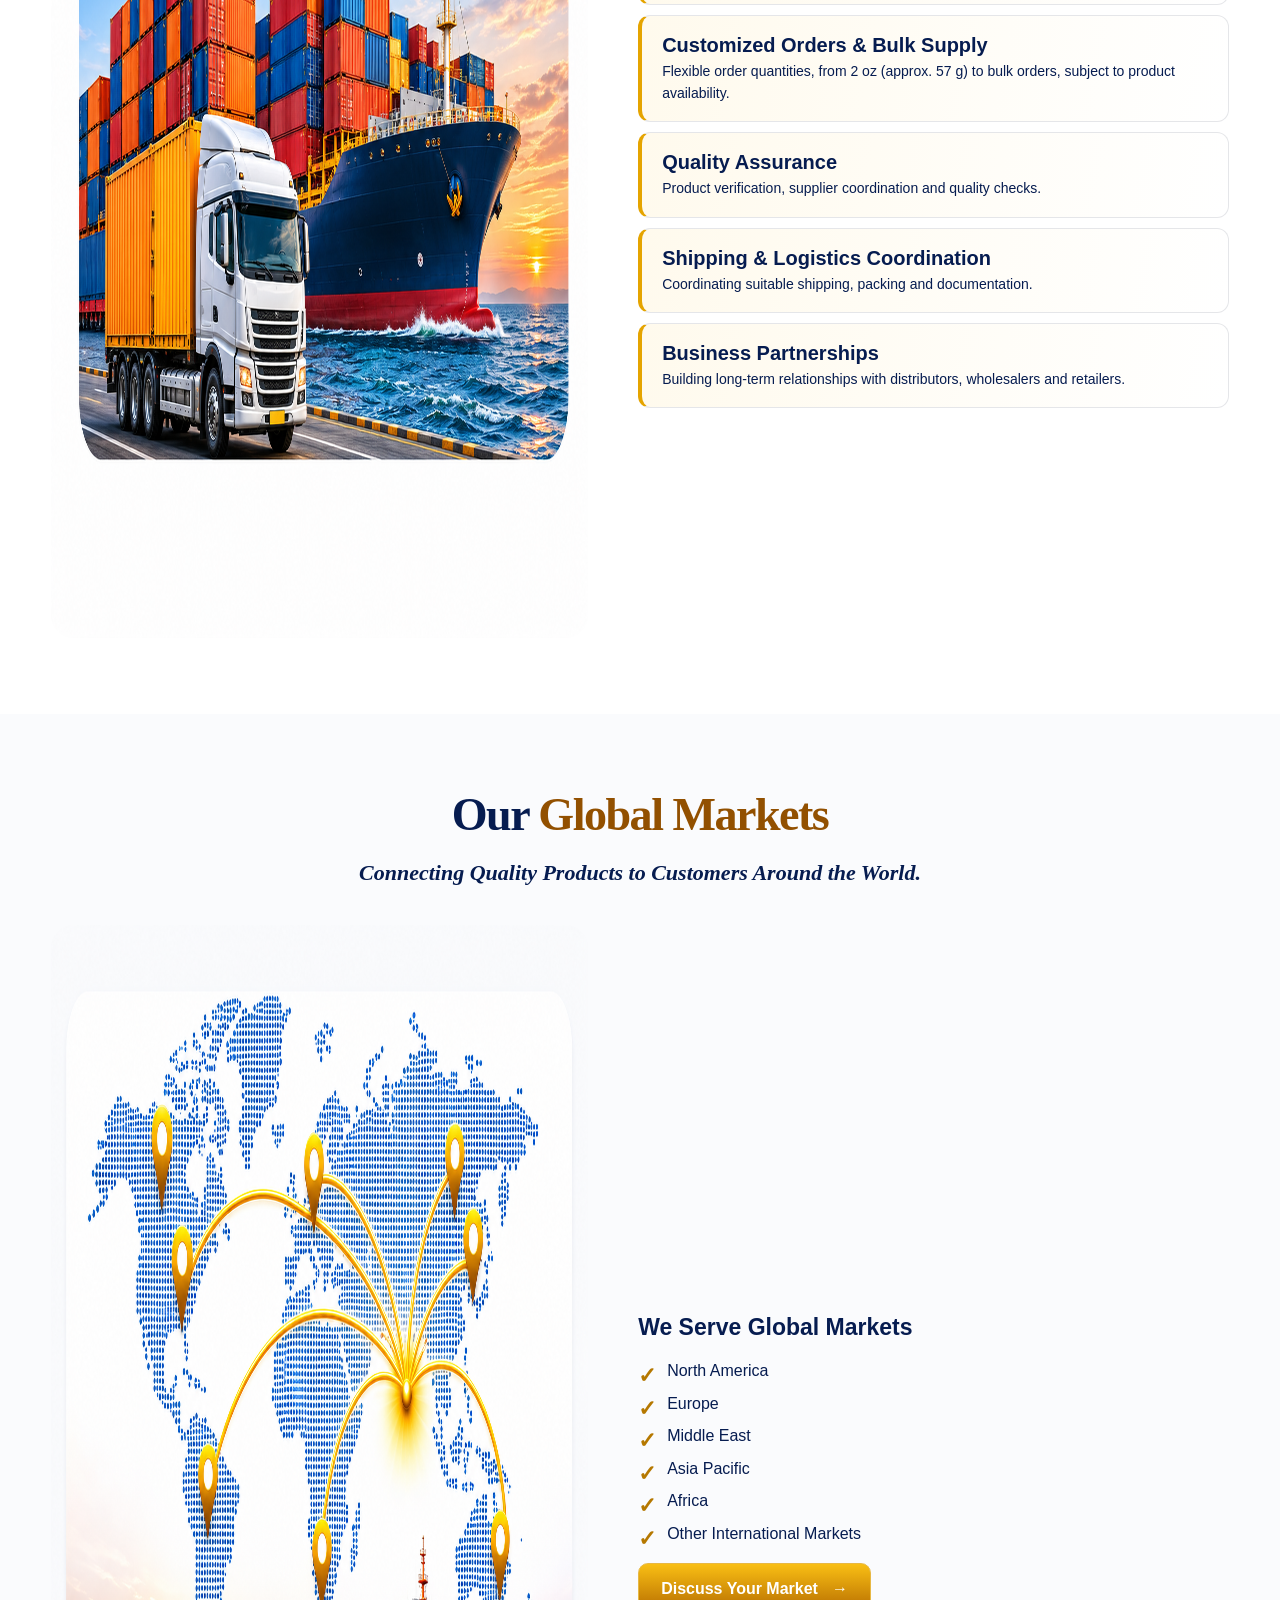
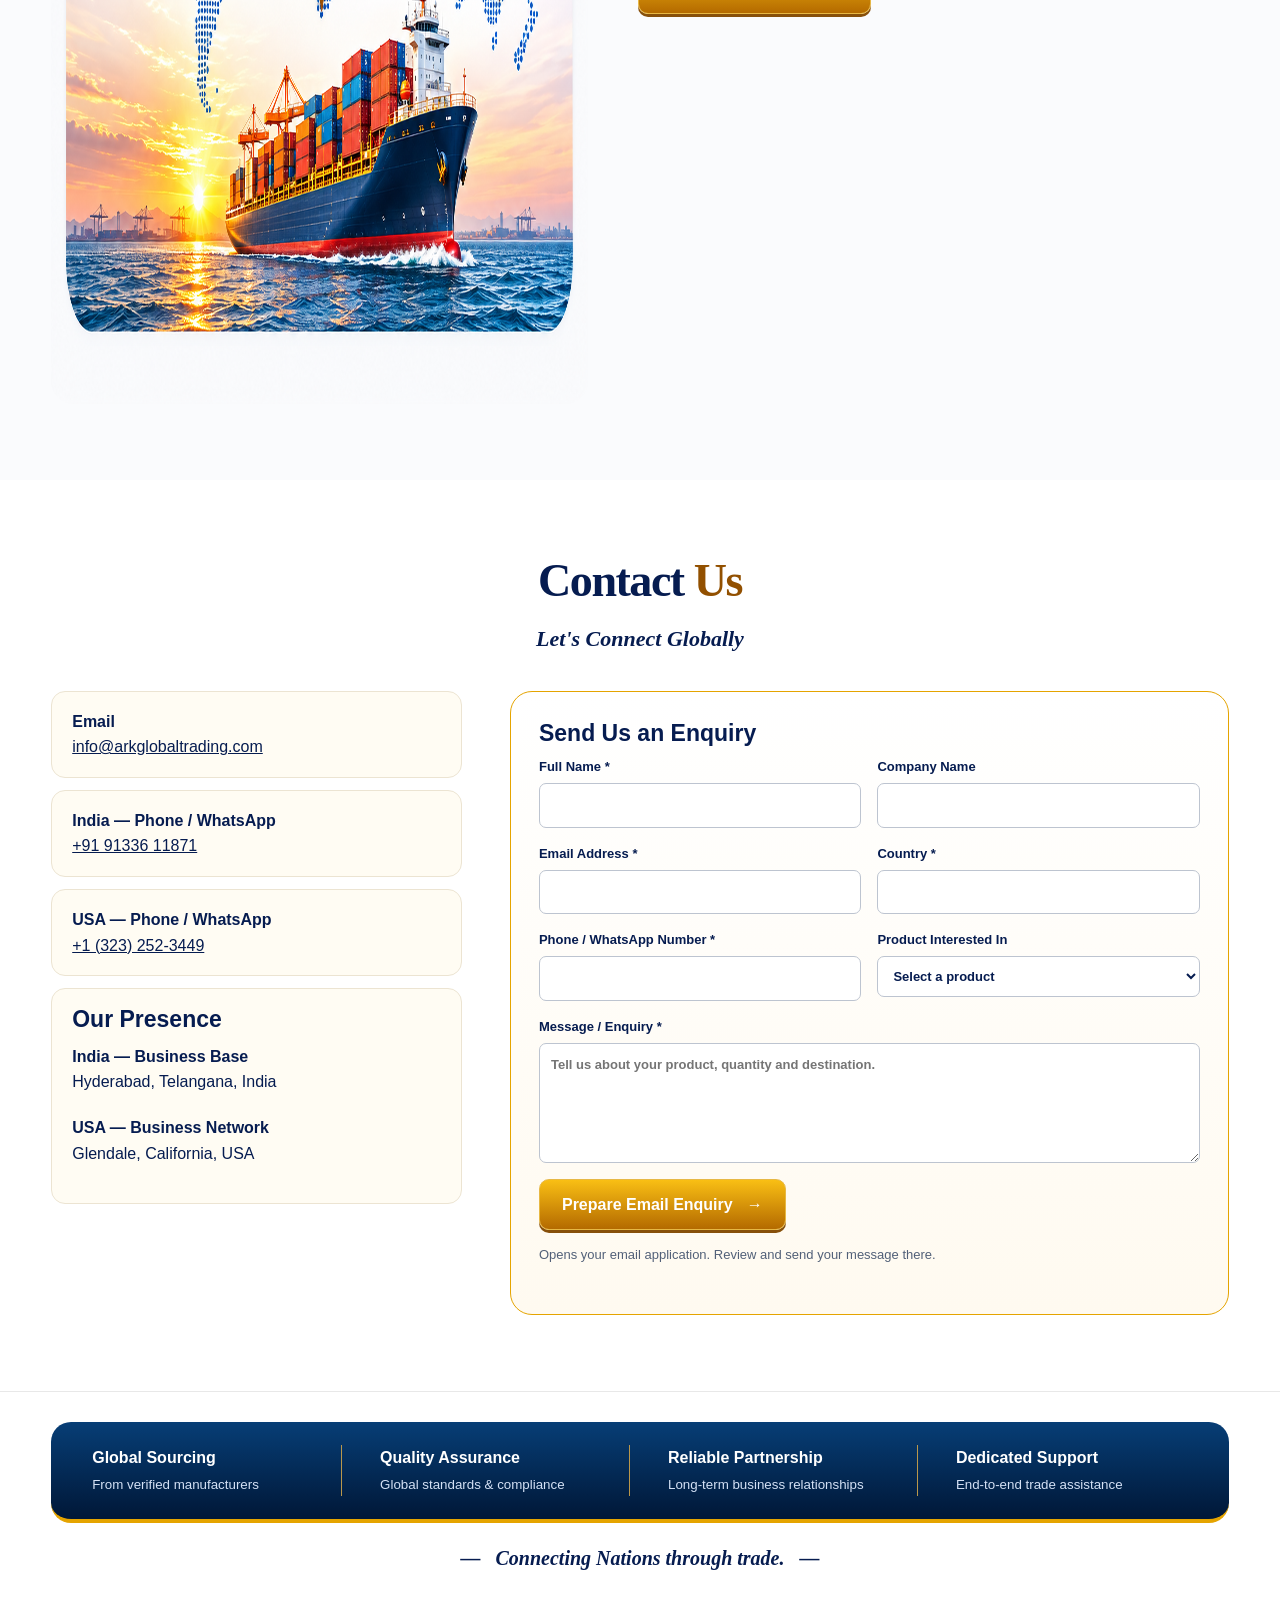
==== commit 56d087e9: "Add high-definition images for About, Services, and Markets sections" ====
--- a/index.html
+++ b/index.html
@@ -11,10 +11,10 @@
    <div class="ark-hero-grid"><div><p class="ark-eyebrow">Connecting nations through trade</p><h1>Global Import &amp;<br><span>Export Solutions</span></h1><p class="ark-subtitle">Quality Products from India to the World</p><a class="ark-button" href="#ark-products">Explore Our Products <span aria-hidden="true">→</span></a></div><img class="ark-hero-image" src="assets/hero.jpg" alt="Cargo ship and aircraft at sunset" width="870" height="280"></div>
    <div class="ark-quantity"><strong>Flexible Import &amp; Export Quantities</strong><span>From <strong>2 oz (approx. 57 g)</strong> to bulk orders<br><small>Tailored to your requirements. Availability varies by product.</small></span></div>
   </div></section>
-  <section id="ark-about"><div class="ark-wrap"><div class="ark-heading"><h2>About <span>ARK GLOBAL</span></h2><p class="ark-subtitle">Connecting Nations through Trade.</p></div><div class="ark-split"><img class="ark-photo" src="assets/about.jpg" loading="lazy" width="625" height="382" alt="Port crane handling shipping containers at sunset"><div><p>ARK GLOBAL is an India-based international import and export trading company committed to connecting businesses across the world through quality products, trusted sourcing and reliable global trade partnerships.</p><h3>Our Vision</h3><p>To become a trusted global trading partner, connecting manufacturers, suppliers and customers across international markets.</p><h3>Our Commitment</h3><ul class="ark-checks"><li>Quality and reliability</li><li>Transparent business relationships</li><li>Competitive sourcing</li><li>Flexible order quantities</li><li>Customer satisfaction</li></ul></div></div></div></section>
+  <section id="ark-about"><div class="ark-wrap"><div class="ark-heading"><h2>About <span>ARK GLOBAL</span></h2><p class="ark-subtitle">Connecting Nations through Trade.</p></div><div class="ark-split"><img class="ark-photo" src="assets/about-hd.png" loading="lazy" width="1470" height="1070" alt="Port crane handling shipping containers at sunset"><div><p>ARK GLOBAL is an India-based international import and export trading company committed to connecting businesses across the world through quality products, trusted sourcing and reliable global trade partnerships.</p><h3>Our Vision</h3><p>To become a trusted global trading partner, connecting manufacturers, suppliers and customers across international markets.</p><h3>Our Commitment</h3><ul class="ark-checks"><li>Quality and reliability</li><li>Transparent business relationships</li><li>Competitive sourcing</li><li>Flexible order quantities</li><li>Customer satisfaction</li></ul></div></div></div></section>
   <section id="ark-products" class="ark-tint"><div class="ark-wrap"><div class="ark-heading"><h2>Our <span>Products</span></h2><p class="ark-subtitle">A Diverse Range of Quality Products for Global Markets</p></div><div class="ark-grid"><article class="ark-card"><img src="assets/pharmaceuticals.png" alt="Pharmaceuticals & Supplements" loading="lazy" width="240" height="121"><h3>Pharmaceuticals & Supplements</h3><button class="ark-learn" type="button" data-product="pharmaceuticals" aria-label="Learn more about Pharmaceuticals & Supplements">Learn More <span aria-hidden="true">→</span></button></article><article class="ark-card"><img src="assets/herbal.png" alt="Herbal & Ayurvedic Products" loading="lazy" width="240" height="121"><h3>Herbal & Ayurvedic Products</h3><button class="ark-learn" type="button" data-product="herbal" aria-label="Learn more about Herbal & Ayurvedic Products">Learn More <span aria-hidden="true">→</span></button></article><article class="ark-card"><img src="assets/beauty.png" alt="Perfume Oils & Beauty Products" loading="lazy" width="240" height="121"><h3>Perfume Oils & Beauty Products</h3><button class="ark-learn" type="button" data-product="beauty" aria-label="Learn more about Perfume Oils & Beauty Products">Learn More <span aria-hidden="true">→</span></button></article><article class="ark-card"><img src="assets/food.png" alt="Food & Agricultural Products" loading="lazy" width="240" height="121"><h3>Food & Agricultural Products</h3><button class="ark-learn" type="button" data-product="food" aria-label="Learn more about Food & Agricultural Products">Learn More <span aria-hidden="true">→</span></button></article><article class="ark-card"><img src="assets/fashion.png" alt="Fashion & Clothing" loading="lazy" width="240" height="121"><h3>Fashion & Clothing</h3><button class="ark-learn" type="button" data-product="fashion" aria-label="Learn more about Fashion & Clothing">Learn More <span aria-hidden="true">→</span></button></article></div></div></section>
-  <section id="ark-services"><div class="ark-wrap"><div class="ark-heading"><h2>Our <span>Services</span></h2><p class="ark-subtitle">Complete Trading Solutions from Sourcing to Delivery.</p></div><div class="ark-split"><img class="ark-photo" src="assets/services.jpg" loading="lazy" width="604" height="294" alt="Truck, container ship and aircraft representing global logistics"><div><article class="ark-service"><h3>Import & Export</h3><p>End-to-end international import and export solutions.</p></article><article class="ark-service"><h3>Global Product Sourcing</h3><p>Identifying reliable manufacturers and suppliers.</p></article><article class="ark-service"><h3>Customized Orders & Bulk Supply</h3><p>Flexible order quantities, from 2 oz (approx. 57 g) to bulk orders, subject to product availability.</p></article><article class="ark-service"><h3>Quality Assurance</h3><p>Product verification, supplier coordination and quality checks.</p></article><article class="ark-service"><h3>Shipping & Logistics Coordination</h3><p>Coordinating suitable shipping, packing and documentation.</p></article><article class="ark-service"><h3>Business Partnerships</h3><p>Building long-term relationships with distributors, wholesalers and retailers.</p></article></div></div></div></section>
-  <section id="ark-markets" class="ark-tint"><div class="ark-wrap"><div class="ark-heading"><h2>Our <span>Global Markets</span></h2><p class="ark-subtitle">Connecting Quality Products to Customers Around the World.</p></div><div class="ark-split"><img class="ark-photo" src="assets/markets.jpg" loading="lazy" width="915" height="356" alt="World map showing trade connections from India"><div><h3>We Serve Global Markets</h3><ul class="ark-checks"><li>North America</li><li>Europe</li><li>Middle East</li><li>Asia Pacific</li><li>Africa</li><li>Other International Markets</li></ul><a class="ark-button" href="#ark-contact">Discuss Your Market <span aria-hidden="true">→</span></a></div></div></div></section>
+  <section id="ark-services"><div class="ark-wrap"><div class="ark-heading"><h2>Our <span>Services</span></h2><p class="ark-subtitle">Complete Trading Solutions from Sourcing to Delivery.</p></div><div class="ark-split"><img class="ark-photo" src="assets/services-hd.png" loading="lazy" width="1506" height="1044" alt="Truck, container ship and aircraft representing global logistics"><div><article class="ark-service"><h3>Import & Export</h3><p>End-to-end international import and export solutions.</p></article><article class="ark-service"><h3>Global Product Sourcing</h3><p>Identifying reliable manufacturers and suppliers.</p></article><article class="ark-service"><h3>Customized Orders & Bulk Supply</h3><p>Flexible order quantities, from 2 oz (approx. 57 g) to bulk orders, subject to product availability.</p></article><article class="ark-service"><h3>Quality Assurance</h3><p>Product verification, supplier coordination and quality checks.</p></article><article class="ark-service"><h3>Shipping & Logistics Coordination</h3><p>Coordinating suitable shipping, packing and documentation.</p></article><article class="ark-service"><h3>Business Partnerships</h3><p>Building long-term relationships with distributors, wholesalers and retailers.</p></article></div></div></div></section>
+  <section id="ark-markets" class="ark-tint"><div class="ark-wrap"><div class="ark-heading"><h2>Our <span>Global Markets</span></h2><p class="ark-subtitle">Connecting Quality Products to Customers Around the World.</p></div><div class="ark-split"><img class="ark-photo" src="assets/markets-hd.png" loading="lazy" width="1457" height="1079" alt="World map showing trade connections from India"><div><h3>We Serve Global Markets</h3><ul class="ark-checks"><li>North America</li><li>Europe</li><li>Middle East</li><li>Asia Pacific</li><li>Africa</li><li>Other International Markets</li></ul><a class="ark-button" href="#ark-contact">Discuss Your Market <span aria-hidden="true">→</span></a></div></div></div></section>
   <section id="ark-contact"><div class="ark-wrap"><div class="ark-heading"><h2>Contact <span>Us</span></h2><p class="ark-subtitle">Let's Connect Globally</p></div><div class="ark-contact"><div><div class="ark-contact-detail"><strong>Email</strong><a href="mailto:info@arkglobaltrading.com">info@arkglobaltrading.com</a></div><div class="ark-contact-detail"><strong>India — Phone / WhatsApp</strong><a href="https://wa.me/919133611871">+91 91336 11871</a></div><div class="ark-contact-detail"><strong>USA — Phone / WhatsApp</strong><a href="https://wa.me/13232523449">+1 (323) 252-3449</a></div><div class="ark-contact-detail"><h3>Our Presence</h3><strong>India — Business Base</strong><p>Hyderabad, Telangana, India</p><strong>USA — Business Network</strong><p>Glendale, California, USA</p></div></div>
    <form><h3>Send Us an Enquiry</h3><div class="ark-fields"><label>Full Name *<input name="name" autocomplete="name" required maxlength="120"></label><label>Company Name<input name="company" autocomplete="organization" maxlength="150"></label><label>Email Address *<input name="email" type="email" autocomplete="email" required maxlength="200"></label><label>Country *<input name="country" autocomplete="country-name" required maxlength="100"></label><label>Phone / WhatsApp Number *<input name="phone" type="tel" autocomplete="tel" required maxlength="50"></label><label>Product Interested In<select name="product" required><option value="">Select a product</option><option>Pharmaceuticals & Supplements</option><option>Herbal & Ayurvedic Products</option><option>Perfume Oils & Beauty Products</option><option>Food & Agricultural Products</option><option>Fashion & Clothing</option><option>Other / General Enquiry</option></select></label><label class="ark-wide">Message / Enquiry *<textarea name="message" required maxlength="1800" placeholder="Tell us about your product, quantity and destination."></textarea></label><div class="ark-wide"><button class="ark-button" type="submit">Prepare Email Enquiry <span aria-hidden="true">→</span></button><p class="ark-note">Opens your email application. Review and send your message there.</p><p class="ark-note" role="status" aria-live="polite"></p></div></div></form>
   </div></div></section>
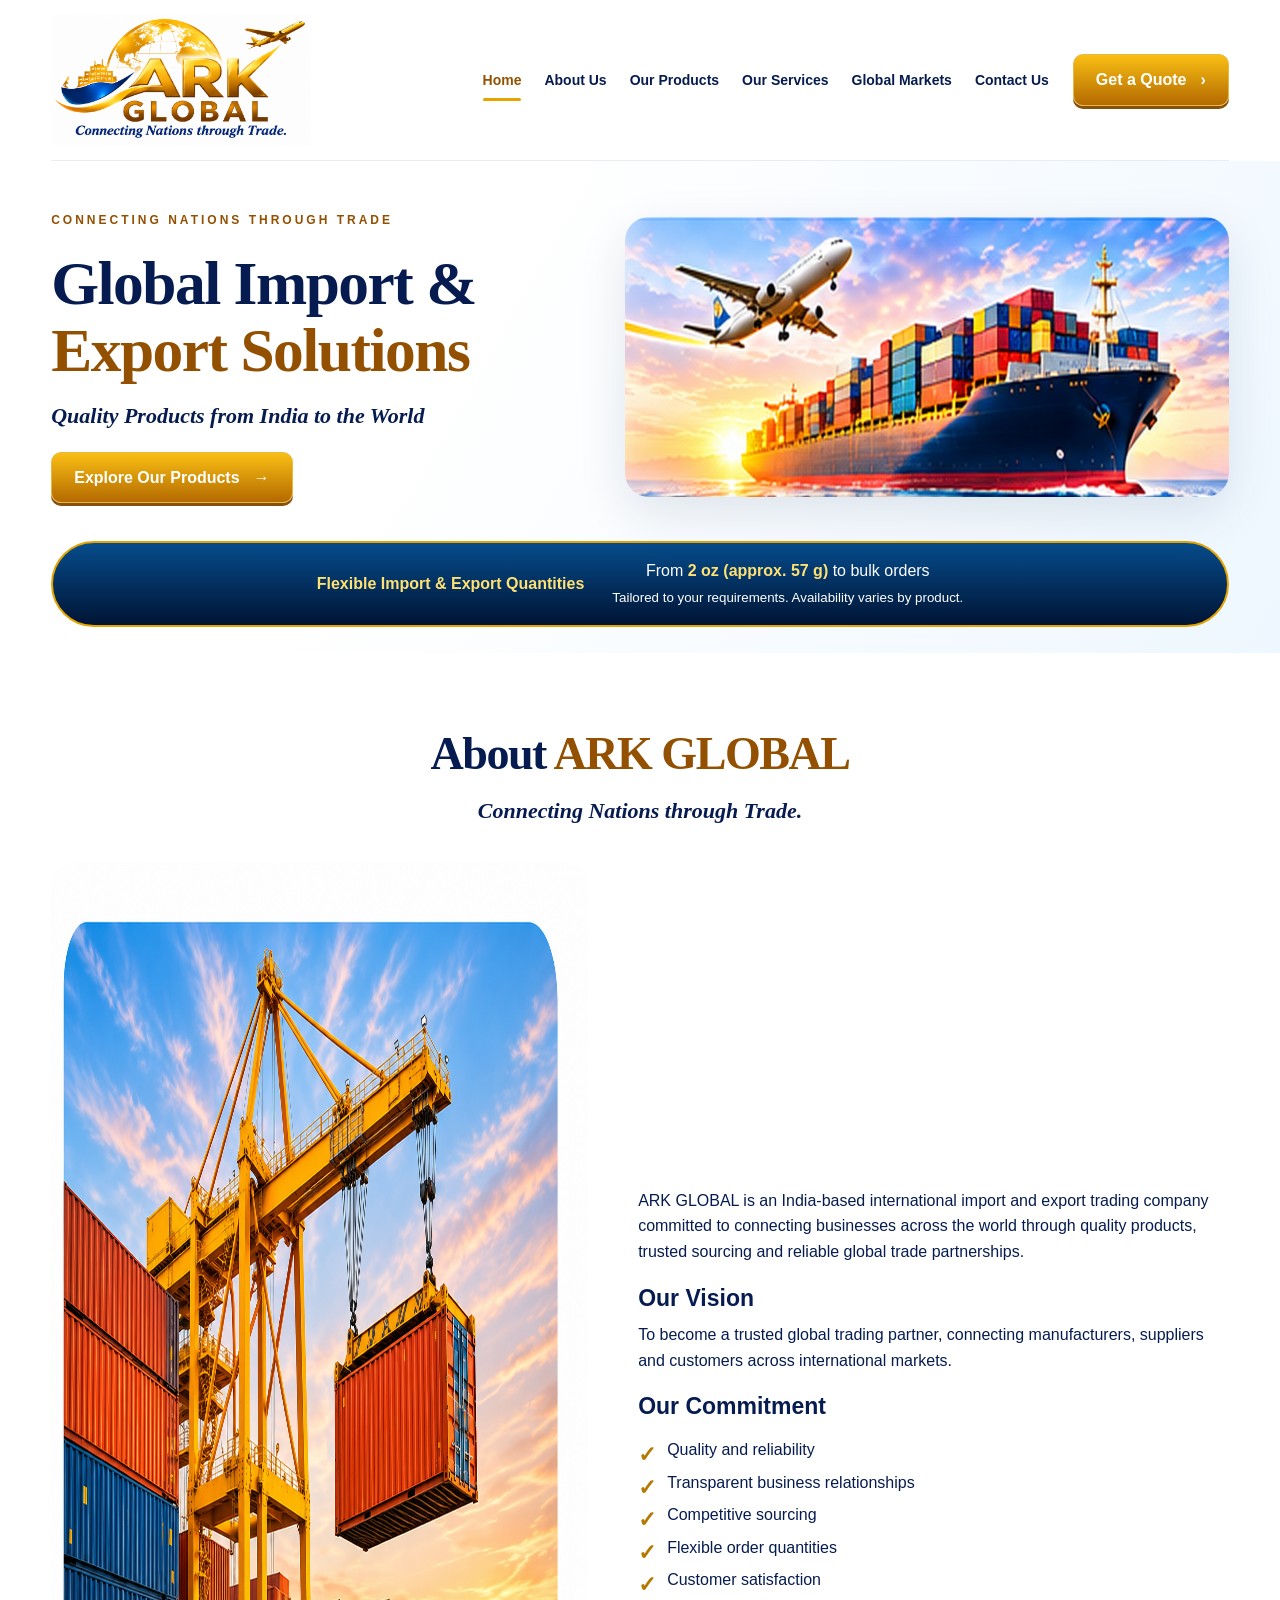
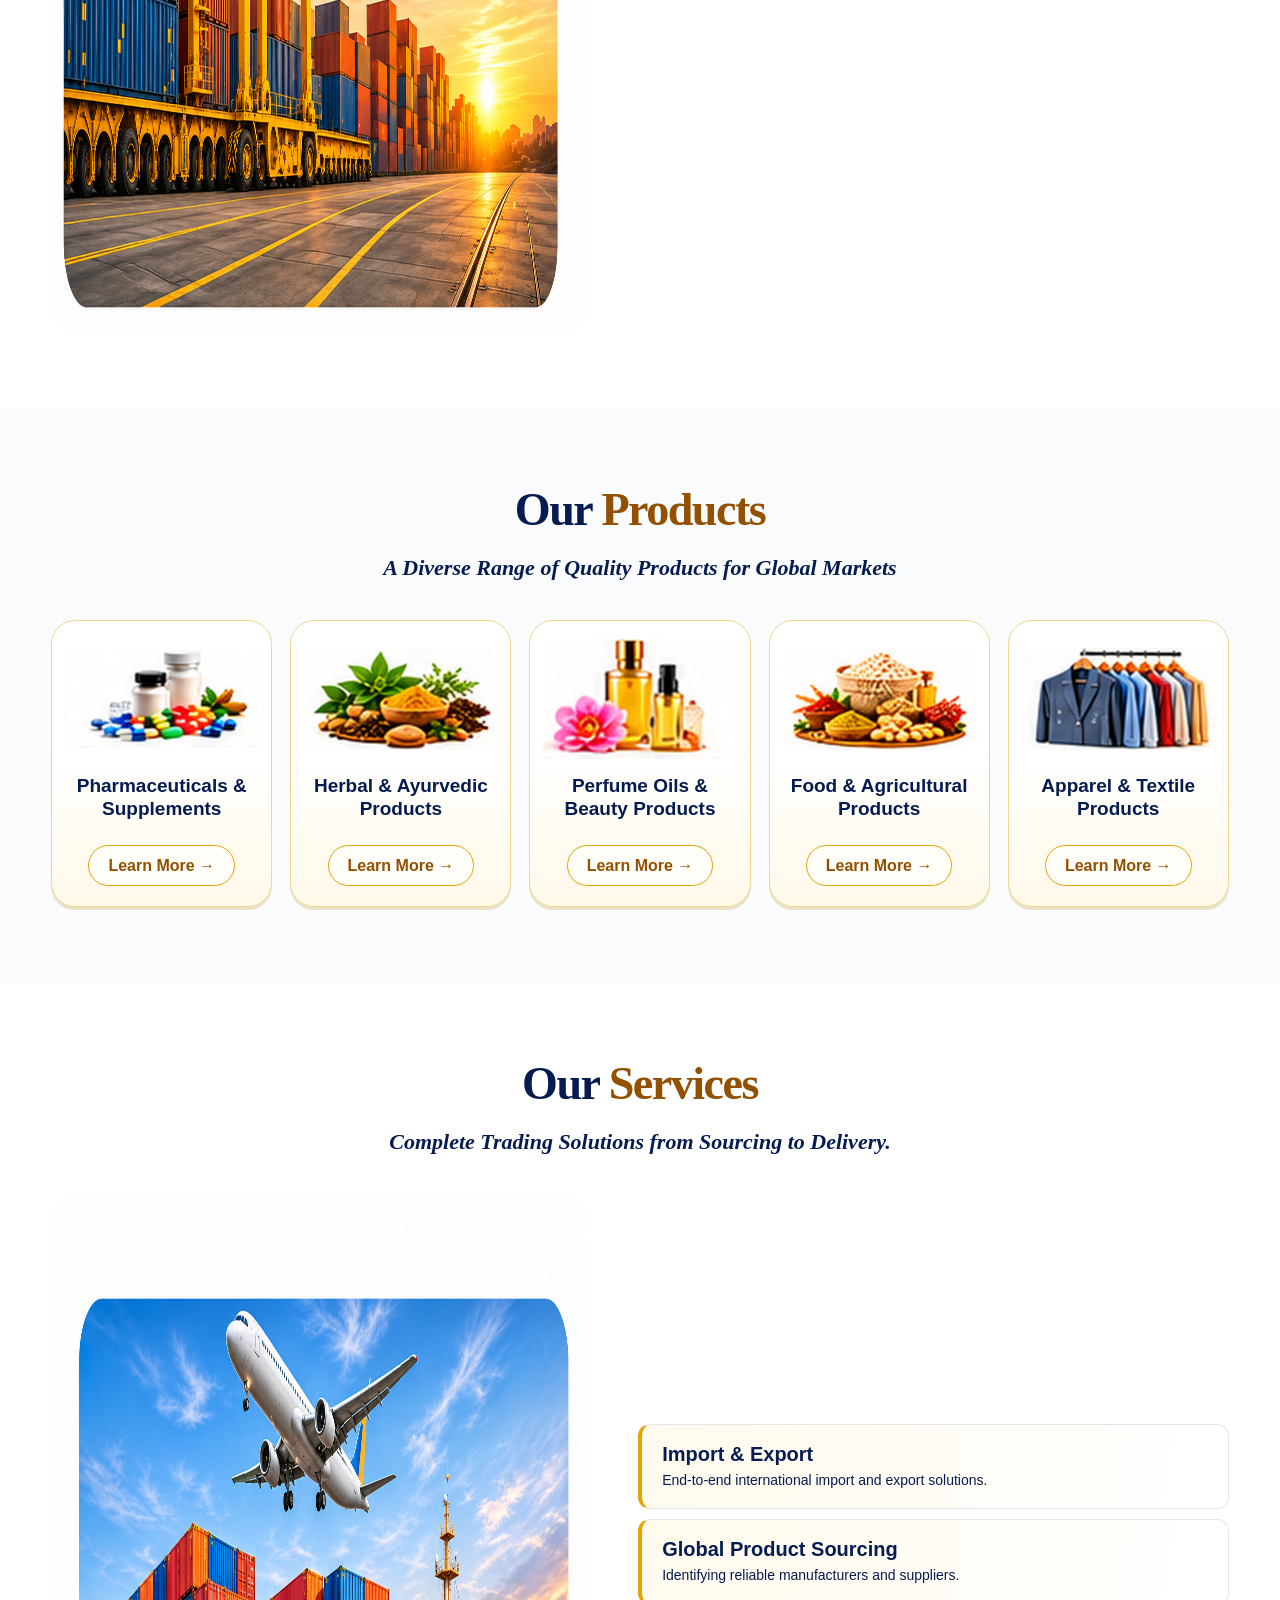
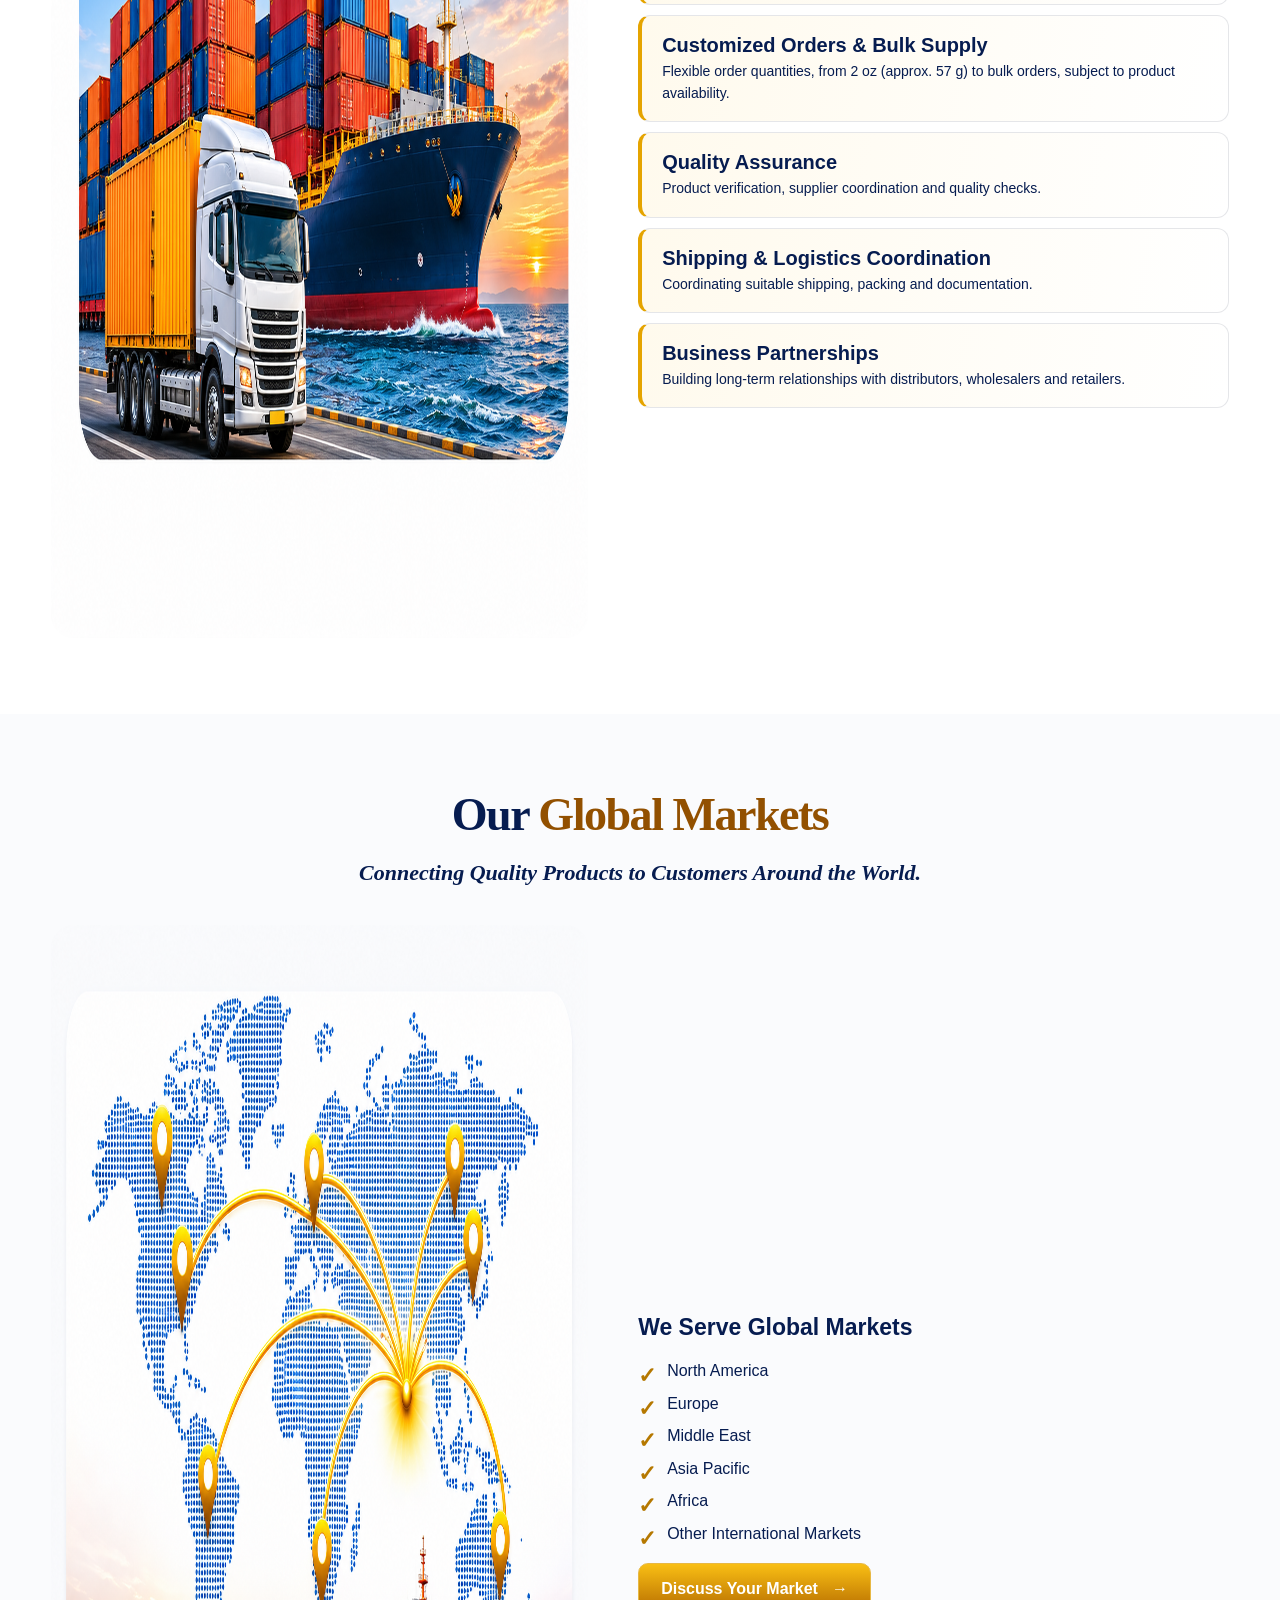
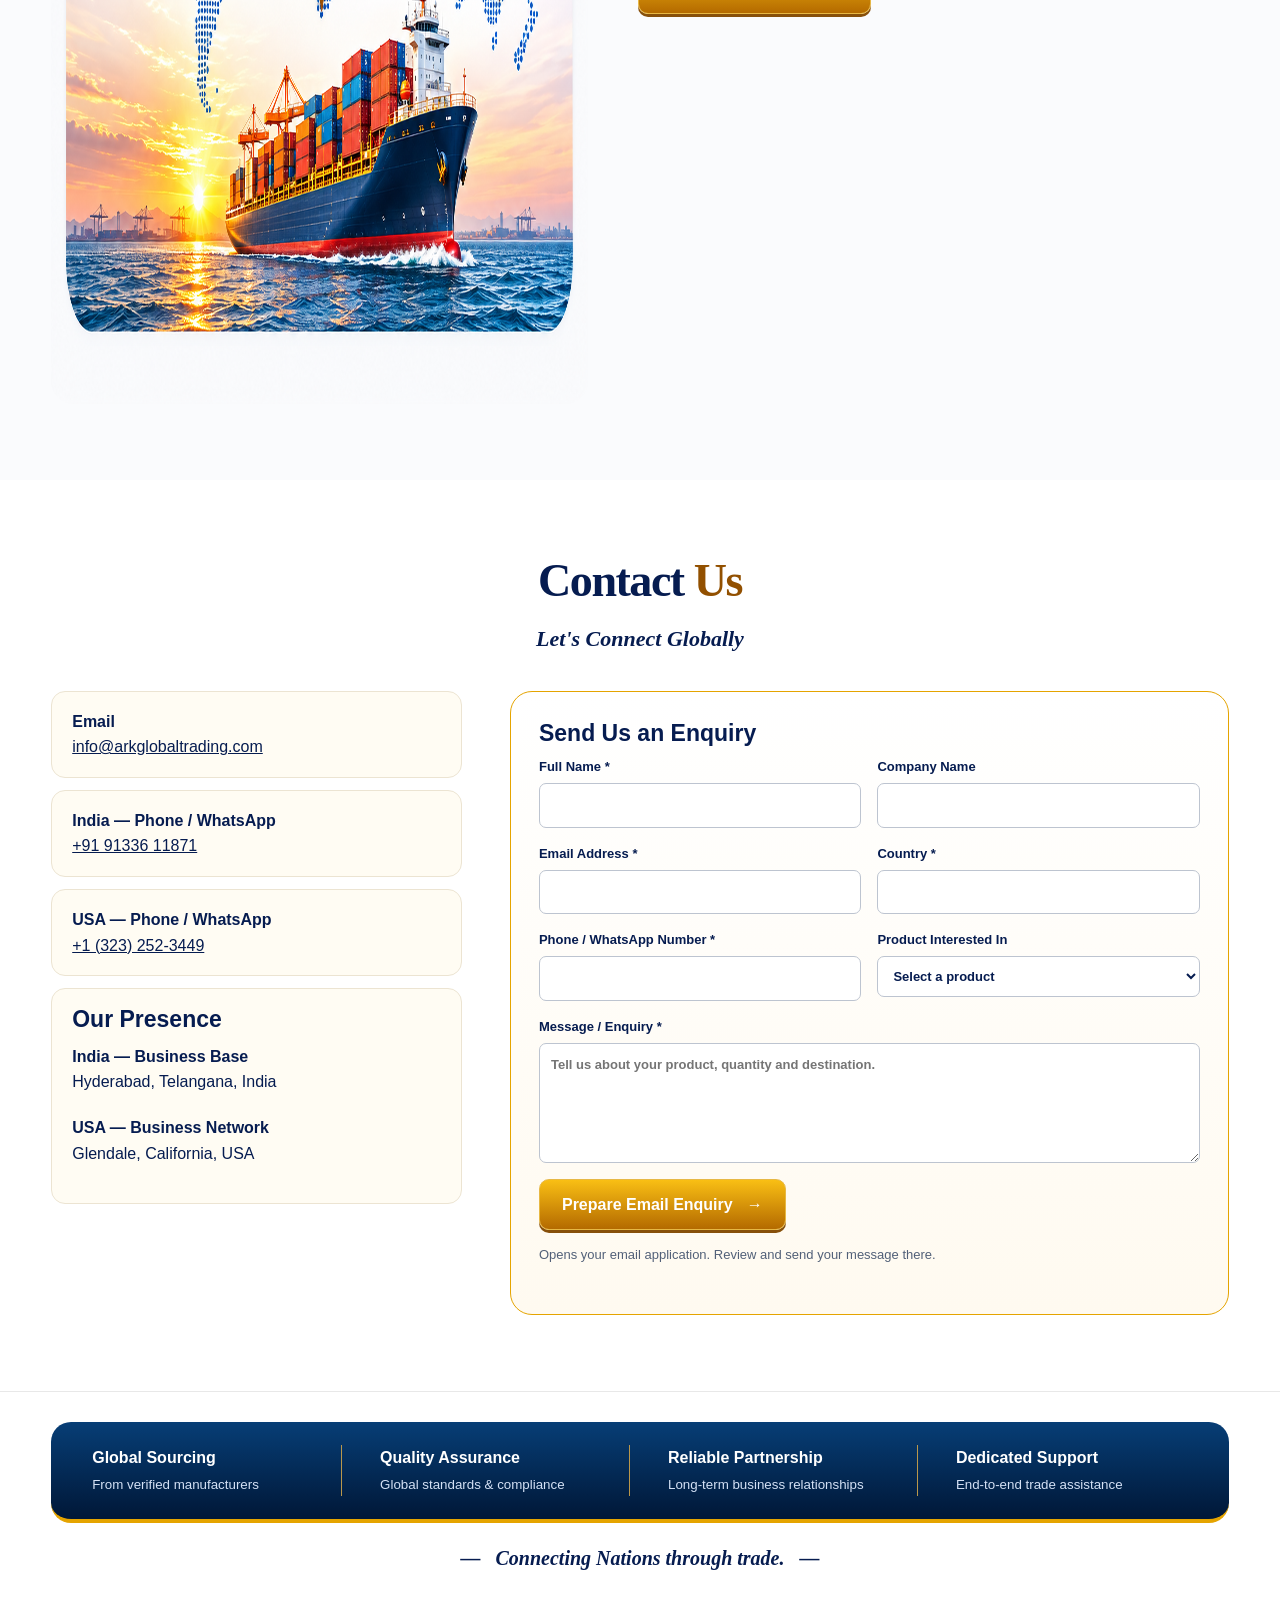
==== commit 38fc853e: "Enhance styles for product list and dialog elements; adjust dialog dimensions and add padding for be" ====
--- a/index.html
+++ b/index.html
@@ -12,13 +12,13 @@
    <div class="ark-quantity"><strong>Flexible Import &amp; Export Quantities</strong><span>From <strong>2 oz (approx. 57 g)</strong> to bulk orders<br><small>Tailored to your requirements. Availability varies by product.</small></span></div>
   </div></section>
   <section id="ark-about"><div class="ark-wrap"><div class="ark-heading"><h2>About <span>ARK GLOBAL</span></h2><p class="ark-subtitle">Connecting Nations through Trade.</p></div><div class="ark-split"><img class="ark-photo" src="assets/about-hd.png" loading="lazy" width="1470" height="1070" alt="Port crane handling shipping containers at sunset"><div><p>ARK GLOBAL is an India-based international import and export trading company committed to connecting businesses across the world through quality products, trusted sourcing and reliable global trade partnerships.</p><h3>Our Vision</h3><p>To become a trusted global trading partner, connecting manufacturers, suppliers and customers across international markets.</p><h3>Our Commitment</h3><ul class="ark-checks"><li>Quality and reliability</li><li>Transparent business relationships</li><li>Competitive sourcing</li><li>Flexible order quantities</li><li>Customer satisfaction</li></ul></div></div></div></section>
-  <section id="ark-products" class="ark-tint"><div class="ark-wrap"><div class="ark-heading"><h2>Our <span>Products</span></h2><p class="ark-subtitle">A Diverse Range of Quality Products for Global Markets</p></div><div class="ark-grid"><article class="ark-card"><img src="assets/pharmaceuticals.png" alt="Pharmaceuticals & Supplements" loading="lazy" width="240" height="121"><h3>Pharmaceuticals & Supplements</h3><button class="ark-learn" type="button" data-product="pharmaceuticals" aria-label="Learn more about Pharmaceuticals & Supplements">Learn More <span aria-hidden="true">→</span></button></article><article class="ark-card"><img src="assets/herbal.png" alt="Herbal & Ayurvedic Products" loading="lazy" width="240" height="121"><h3>Herbal & Ayurvedic Products</h3><button class="ark-learn" type="button" data-product="herbal" aria-label="Learn more about Herbal & Ayurvedic Products">Learn More <span aria-hidden="true">→</span></button></article><article class="ark-card"><img src="assets/beauty.png" alt="Perfume Oils & Beauty Products" loading="lazy" width="240" height="121"><h3>Perfume Oils & Beauty Products</h3><button class="ark-learn" type="button" data-product="beauty" aria-label="Learn more about Perfume Oils & Beauty Products">Learn More <span aria-hidden="true">→</span></button></article><article class="ark-card"><img src="assets/food.png" alt="Food & Agricultural Products" loading="lazy" width="240" height="121"><h3>Food & Agricultural Products</h3><button class="ark-learn" type="button" data-product="food" aria-label="Learn more about Food & Agricultural Products">Learn More <span aria-hidden="true">→</span></button></article><article class="ark-card"><img src="assets/fashion.png" alt="Fashion & Clothing" loading="lazy" width="240" height="121"><h3>Fashion & Clothing</h3><button class="ark-learn" type="button" data-product="fashion" aria-label="Learn more about Fashion & Clothing">Learn More <span aria-hidden="true">→</span></button></article></div></div></section>
+  <section id="ark-products" class="ark-tint"><div class="ark-wrap"><div class="ark-heading"><h2>Our <span>Products</span></h2><p class="ark-subtitle">A Diverse Range of Quality Products for Global Markets</p></div><div class="ark-grid"><article class="ark-card"><img src="assets/pharmaceuticals.png" alt="Pharmaceuticals & Supplements" loading="lazy" width="240" height="121"><h3>Pharmaceuticals & Supplements</h3><button class="ark-learn" type="button" data-product="pharmaceuticals" aria-label="Learn more about Pharmaceuticals & Supplements">Learn More <span aria-hidden="true">→</span></button></article><article class="ark-card"><img src="assets/herbal.png" alt="Herbal & Ayurvedic Products" loading="lazy" width="240" height="121"><h3>Herbal & Ayurvedic Products</h3><button class="ark-learn" type="button" data-product="herbal" aria-label="Learn more about Herbal & Ayurvedic Products">Learn More <span aria-hidden="true">→</span></button></article><article class="ark-card"><img src="assets/beauty.png" alt="Perfume Oils & Beauty Products" loading="lazy" width="240" height="121"><h3>Perfume Oils & Beauty Products</h3><button class="ark-learn" type="button" data-product="beauty" aria-label="Learn more about Perfume Oils & Beauty Products">Learn More <span aria-hidden="true">→</span></button></article><article class="ark-card"><img src="assets/food.png" alt="Food & Agricultural Products" loading="lazy" width="240" height="121"><h3>Food & Agricultural Products</h3><button class="ark-learn" type="button" data-product="food" aria-label="Learn more about Food & Agricultural Products">Learn More <span aria-hidden="true">→</span></button></article><article class="ark-card"><img src="assets/fashion.png" alt="Apparel & Textile Products" loading="lazy" width="240" height="121"><h3>Apparel & Textile Products</h3><button class="ark-learn" type="button" data-product="fashion" aria-label="Learn more about Apparel & Textile Products">Learn More <span aria-hidden="true">→</span></button></article></div></div></section>
   <section id="ark-services"><div class="ark-wrap"><div class="ark-heading"><h2>Our <span>Services</span></h2><p class="ark-subtitle">Complete Trading Solutions from Sourcing to Delivery.</p></div><div class="ark-split"><img class="ark-photo" src="assets/services-hd.png" loading="lazy" width="1506" height="1044" alt="Truck, container ship and aircraft representing global logistics"><div><article class="ark-service"><h3>Import & Export</h3><p>End-to-end international import and export solutions.</p></article><article class="ark-service"><h3>Global Product Sourcing</h3><p>Identifying reliable manufacturers and suppliers.</p></article><article class="ark-service"><h3>Customized Orders & Bulk Supply</h3><p>Flexible order quantities, from 2 oz (approx. 57 g) to bulk orders, subject to product availability.</p></article><article class="ark-service"><h3>Quality Assurance</h3><p>Product verification, supplier coordination and quality checks.</p></article><article class="ark-service"><h3>Shipping & Logistics Coordination</h3><p>Coordinating suitable shipping, packing and documentation.</p></article><article class="ark-service"><h3>Business Partnerships</h3><p>Building long-term relationships with distributors, wholesalers and retailers.</p></article></div></div></div></section>
   <section id="ark-markets" class="ark-tint"><div class="ark-wrap"><div class="ark-heading"><h2>Our <span>Global Markets</span></h2><p class="ark-subtitle">Connecting Quality Products to Customers Around the World.</p></div><div class="ark-split"><img class="ark-photo" src="assets/markets-hd.png" loading="lazy" width="1457" height="1079" alt="World map showing trade connections from India"><div><h3>We Serve Global Markets</h3><ul class="ark-checks"><li>North America</li><li>Europe</li><li>Middle East</li><li>Asia Pacific</li><li>Africa</li><li>Other International Markets</li></ul><a class="ark-button" href="#ark-contact">Discuss Your Market <span aria-hidden="true">→</span></a></div></div></div></section>
   <section id="ark-contact"><div class="ark-wrap"><div class="ark-heading"><h2>Contact <span>Us</span></h2><p class="ark-subtitle">Let's Connect Globally</p></div><div class="ark-contact"><div><div class="ark-contact-detail"><strong>Email</strong><a href="mailto:info@arkglobaltrading.com">info@arkglobaltrading.com</a></div><div class="ark-contact-detail"><strong>India — Phone / WhatsApp</strong><a href="https://wa.me/919133611871">+91 91336 11871</a></div><div class="ark-contact-detail"><strong>USA — Phone / WhatsApp</strong><a href="https://wa.me/13232523449">+1 (323) 252-3449</a></div><div class="ark-contact-detail"><h3>Our Presence</h3><strong>India — Business Base</strong><p>Hyderabad, Telangana, India</p><strong>USA — Business Network</strong><p>Glendale, California, USA</p></div></div>
-   <form><h3>Send Us an Enquiry</h3><div class="ark-fields"><label>Full Name *<input name="name" autocomplete="name" required maxlength="120"></label><label>Company Name<input name="company" autocomplete="organization" maxlength="150"></label><label>Email Address *<input name="email" type="email" autocomplete="email" required maxlength="200"></label><label>Country *<input name="country" autocomplete="country-name" required maxlength="100"></label><label>Phone / WhatsApp Number *<input name="phone" type="tel" autocomplete="tel" required maxlength="50"></label><label>Product Interested In<select name="product" required><option value="">Select a product</option><option>Pharmaceuticals & Supplements</option><option>Herbal & Ayurvedic Products</option><option>Perfume Oils & Beauty Products</option><option>Food & Agricultural Products</option><option>Fashion & Clothing</option><option>Other / General Enquiry</option></select></label><label class="ark-wide">Message / Enquiry *<textarea name="message" required maxlength="1800" placeholder="Tell us about your product, quantity and destination."></textarea></label><div class="ark-wide"><button class="ark-button" type="submit">Prepare Email Enquiry <span aria-hidden="true">→</span></button><p class="ark-note">Opens your email application. Review and send your message there.</p><p class="ark-note" role="status" aria-live="polite"></p></div></div></form>
+   <form><h3>Send Us an Enquiry</h3><div class="ark-fields"><label>Full Name *<input name="name" autocomplete="name" required maxlength="120"></label><label>Company Name<input name="company" autocomplete="organization" maxlength="150"></label><label>Email Address *<input name="email" type="email" autocomplete="email" required maxlength="200"></label><label>Country *<input name="country" autocomplete="country-name" required maxlength="100"></label><label>Phone / WhatsApp Number *<input name="phone" type="tel" autocomplete="tel" required maxlength="50"></label><label>Product Interested In<select name="product" required><option value="">Select a product</option><option>Pharmaceuticals & Supplements</option><option>Herbal & Ayurvedic Products</option><option>Perfume Oils & Beauty Products</option><option>Food & Agricultural Products</option><option>Apparel & Textile Products</option><option>Other / General Enquiry</option></select></label><label class="ark-wide">Message / Enquiry *<textarea name="message" required maxlength="1800" placeholder="Tell us about your product, quantity and destination."></textarea></label><div class="ark-wide"><button class="ark-button" type="submit">Prepare Email Enquiry <span aria-hidden="true">→</span></button><p class="ark-note">Opens your email application. Review and send your message there.</p><p class="ark-note" role="status" aria-live="polite"></p></div></div></form>
   </div></div></section>
  </main>
  <footer><div class="ark-wrap"><div class="ark-benefits"><div><strong>Global Sourcing</strong><small>From verified manufacturers</small></div><div><strong>Quality Assurance</strong><small>Global standards &amp; compliance</small></div><div><strong>Reliable Partnership</strong><small>Long-term business relationships</small></div><div><strong>Dedicated Support</strong><small>End-to-end trade assistance</small></div></div><p class="ark-tagline">— &nbsp; Connecting Nations through trade. &nbsp; —</p></div></footer>
- <dialog aria-labelledby="ark-dialog-title"><button class="ark-close" type="button" aria-label="Close product details">×</button><h3 id="ark-dialog-title"></h3><p></p><a class="ark-button" href="#ark-contact">Enquire About This Product →</a></dialog>
+ <dialog aria-labelledby="ark-dialog-title"><button class="ark-close" type="button" aria-label="Close product details">×</button><p class="ark-eyebrow">ARK GLOBAL – Our Product Range</p><h3 id="ark-dialog-title"></h3><ol class="ark-product-list"></ol><p>And More...</p><h4>Product Availability</h4><p>Our product range includes a diverse selection of products sourced through carefully selected manufacturers and suppliers. Product availability, specifications and minimum order quantities are subject to confirmation.</p><p>We are committed to delivering quality products through reliable sourcing and trusted global partnerships.</p><p class="ark-tagline">Quality in Every Source. Trust in Every Shipment.</p><a class="ark-button" href="#ark-contact">Enquire About This Product →</a></dialog>
 </div><script src="script.js" defer></script></body></html>
--- a/styles.css
+++ b/styles.css
@@ -1,4 +1,6 @@
-#ark-global{--navy:#061c50;--gold:#e5a400;--bronze:#925000;--cream:#fff9e9;color:var(--navy);background:white;font:16px/1.6 Arial,sans-serif;isolation:isolate;overflow:hidden}#ark-global *{box-sizing:border-box}#ark-global [hidden]{display:none!important}#ark-global a{color:inherit}#ark-global button,#ark-global input,#ark-global select,#ark-global textarea{font:inherit}#ark-global button,#ark-global a{-webkit-tap-highlight-color:transparent}#ark-global :focus-visible{outline:3px solid #1684c5;outline-offset:5px}#ark-global .ark-wrap{width:min(1320px,92%);margin:auto}#ark-global .ark-header{display:flex;align-items:center;gap:24px;padding:15px 0;border-bottom:1px solid #e9edf2}#ark-global .ark-logo{width:260px;display:block}#ark-global .ark-logo img{width:100%;height:auto;display:block}#ark-global nav{margin-left:auto;display:flex;align-items:center;gap:23px}#ark-global nav a{text-decoration:none;font-size:14px;font-weight:700;white-space:nowrap;position:relative}#ark-global nav a[aria-current]{color:var(--bronze)}#ark-global nav a[aria-current]:after{content:'';position:absolute;bottom:-10px;height:3px;border-radius:4px;background:var(--gold);left:0;right:0}#ark-global .ark-button{display:inline-flex;align-items:center;justify-content:center;gap:14px;border:1px solid #e7b844;background:linear-gradient(#f9bf14,#b46a00);box-shadow:0 3px 0 #87500b;color:white;padding:12px 22px;border-radius:10px;text-decoration:none;font-weight:700;cursor:pointer}#ark-global .ark-menu{display:none}#ark-global section{scroll-margin-top:24px;padding:76px 0}#ark-global h1,#ark-global h2{font-family:Georgia,serif;line-height:1.08;letter-spacing:-1.5px;margin:0 0 16px;color:var(--navy)}#ark-global h1{font-size:clamp(38px,4.8vw,68px)}#ark-global h2{font-size:clamp(34px,3.6vw,50px)}#ark-global h1 span,#ark-global h2 span{color:var(--bronze)}#ark-global h3{line-height:1.2;margin:0 0 10px;font-size:23px}#ark-global p{margin:0 0 20px}#ark-global .ark-subtitle{font:italic bold 22px/1.5 Georgia,serif}#ark-global .ark-heading{text-align:center;margin-bottom:36px}#ark-global .ark-hero{padding:50px 0 26px;background:linear-gradient(120deg,#fff 35%,#eef7ff)}#ark-global .ark-hero-grid{display:grid;grid-template-columns:1fr 1.1fr;align-items:center;gap:25px}#ark-global .ark-hero-image{width:100%;border-radius:24px;box-shadow:0 16px 50px #09234a1c}#ark-global .ark-eyebrow{text-transform:uppercase;letter-spacing:3px;color:var(--bronze);font-weight:bold;font-size:12px}#ark-global .ark-quantity{margin-top:38px;display:flex;justify-content:center;gap:28px;align-items:center;border:2px solid var(--gold);border-radius:50px;background:linear-gradient(#064c8c,#001434);color:white;padding:15px 25px;text-align:center}#ark-global .ark-quantity strong{color:#ffe173}#ark-global .ark-grid{display:grid;grid-template-columns:repeat(5,1fr);gap:18px}#ark-global .ark-card{padding:18px 12px 20px;border:1px solid #efd78d;border-radius:24px;background:linear-gradient(#fff 45%,var(--cream));text-align:center;display:flex;flex-direction:column;align-items:center;box-shadow:0 3px 0 #e9e0c7}#ark-global .ark-card img{width:100%;height:120px;object-fit:contain;mix-blend-mode:multiply}#ark-global .ark-card h3{font-size:19px;margin:16px 0 24px}#ark-global .ark-learn{margin-top:auto;border:1px solid var(--gold);border-radius:30px;background:#fffef8;padding:7px 19px;color:var(--bronze);font-weight:bold;cursor:pointer}#ark-global .ark-split{display:grid;grid-template-columns:1fr 1.1fr;gap:50px;align-items:center}#ark-global .ark-photo{width:100%;border-radius:24px}#ark-global .ark-tint{background:#fafbfd}#ark-global .ark-checks{padding:0;list-style:none}#ark-global .ark-checks li{margin:7px 0;padding-left:29px;position:relative}#ark-global .ark-checks li:before{content:'✓';position:absolute;left:0;color:#b57800;font-size:22px;font-weight:bold}#ark-global .ark-service{padding:17px 20px;border:1px solid #e5e6e9;border-left:4px solid var(--gold);border-radius:12px;background:linear-gradient(100deg,#fffaed,#fff);margin:10px 0}#ark-global .ark-service h3{font-size:20px;margin-bottom:3px}#ark-global .ark-service p{margin:0;font-size:14px}#ark-global .ark-benefits{display:grid;grid-template-columns:repeat(4,1fr);background:linear-gradient(#073e76,#001737);border-bottom:4px solid var(--gold);border-radius:20px;padding:23px;color:#fff;gap:20px}#ark-global .ark-benefits strong{display:block;font-size:16px}#ark-global .ark-benefits small{color:#d4e1f5}#ark-global .ark-benefits>div{padding:0 18px;border-right:1px solid #b9974b}#ark-global .ark-benefits>div:last-child{border:0}#ark-global .ark-tagline{text-align:center;font:italic bold 20px Georgia,serif;margin:24px 0}#ark-global .ark-contact{display:grid;grid-template-columns:.8fr 1.4fr;gap:48px}#ark-global .ark-contact-detail{padding:17px 20px;border:1px solid #ece4d2;background:#fffcf3;border-radius:14px;margin-bottom:12px}#ark-global .ark-contact-detail strong{display:block}#ark-global .ark-contact-detail a{overflow-wrap:anywhere}#ark-global form{border:1px solid var(--gold);background:linear-gradient(#fff,#fffaf0);padding:28px;border-radius:22px}#ark-global .ark-fields{display:grid;grid-template-columns:1fr 1fr;gap:16px}#ark-global label{display:block;font-size:13px;font-weight:bold}#ark-global input,#ark-global select,#ark-global textarea{display:block;width:100%;margin-top:5px;border:1px solid #bdc4d0;border-radius:7px;padding:11px;background:#fff;color:var(--navy);min-width:0}#ark-global .ark-wide{grid-column:1/-1}#ark-global textarea{resize:vertical;min-height:120px}#ark-global .ark-note{font-size:13px;color:#526078;margin-top:15px}#ark-global footer{padding:30px 0 15px;border-top:1px solid #e8e8e8}#ark-global dialog{max-width:550px;width:90%;border:1px solid var(--gold);border-radius:20px;padding:35px;color:var(--navy)}#ark-global dialog::backdrop{background:#001333a8}#ark-global .ark-close{float:right;border:0;background:none;cursor:pointer;font-size:28px;color:var(--navy)}
+#ark-global{--navy:#061c50;--gold:#e5a400;--bronze:#925000;--cream:#fff9e9;color:var(--navy);background:white;font:16px/1.6 Arial,sans-serif;isolation:isolate;overflow:hidden}#ark-global *{box-sizing:border-box}#ark-global [hidden]{display:none!important}#ark-global a{color:inherit}#ark-global button,#ark-global input,#ark-global select,#ark-global textarea{font:inherit}#ark-global button,#ark-global a{-webkit-tap-highlight-color:transparent}#ark-global :focus-visible{outline:3px solid #1684c5;outline-offset:5px}#ark-global .ark-wrap{width:min(1320px,92%);margin:auto}#ark-global .ark-header{display:flex;align-items:center;gap:24px;padding:15px 0;border-bottom:1px solid #e9edf2}#ark-global .ark-logo{width:260px;display:block}#ark-global .ark-logo img{width:100%;height:auto;display:block}#ark-global nav{margin-left:auto;display:flex;align-items:center;gap:23px}#ark-global nav a{text-decoration:none;font-size:14px;font-weight:700;white-space:nowrap;position:relative}#ark-global nav a[aria-current]{color:var(--bronze)}#ark-global nav a[aria-current]:after{content:'';position:absolute;bottom:-10px;height:3px;border-radius:4px;background:var(--gold);left:0;right:0}#ark-global .ark-button{display:inline-flex;align-items:center;justify-content:center;gap:14px;border:1px solid #e7b844;background:linear-gradient(#f9bf14,#b46a00);box-shadow:0 3px 0 #87500b;color:white;padding:12px 22px;border-radius:10px;text-decoration:none;font-weight:700;cursor:pointer}#ark-global .ark-menu{display:none}#ark-global section{scroll-margin-top:24px;padding:76px 0}#ark-global h1,#ark-global h2{font-family:Georgia,serif;line-height:1.08;letter-spacing:-1.5px;margin:0 0 16px;color:var(--navy)}#ark-global h1{font-size:clamp(38px,4.8vw,68px)}#ark-global h2{font-size:clamp(34px,3.6vw,50px)}#ark-global h1 span,#ark-global h2 span{color:var(--bronze)}#ark-global h3{line-height:1.2;margin:0 0 10px;font-size:23px}#ark-global p{margin:0 0 20px}#ark-global .ark-subtitle{font:italic bold 22px/1.5 Georgia,serif}#ark-global .ark-heading{text-align:center;margin-bottom:36px}#ark-global .ark-hero{padding:50px 0 26px;background:linear-gradient(120deg,#fff 35%,#eef7ff)}#ark-global .ark-hero-grid{display:grid;grid-template-columns:1fr 1.1fr;align-items:center;gap:25px}#ark-global .ark-hero-image{width:100%;border-radius:24px;box-shadow:0 16px 50px #09234a1c}#ark-global .ark-eyebrow{text-transform:uppercase;letter-spacing:3px;color:var(--bronze);font-weight:bold;font-size:12px}#ark-global .ark-quantity{margin-top:38px;display:flex;justify-content:center;gap:28px;align-items:center;border:2px solid var(--gold);border-radius:50px;background:linear-gradient(#064c8c,#001434);color:white;padding:15px 25px;text-align:center}#ark-global .ark-quantity strong{color:#ffe173}#ark-global .ark-grid{display:grid;grid-template-columns:repeat(5,1fr);gap:18px}#ark-global .ark-card{padding:18px 12px 20px;border:1px solid #efd78d;border-radius:24px;background:linear-gradient(#fff 45%,var(--cream));text-align:center;display:flex;flex-direction:column;align-items:center;box-shadow:0 3px 0 #e9e0c7}#ark-global .ark-card img{width:100%;height:120px;object-fit:contain;mix-blend-mode:multiply}#ark-global .ark-card h3{font-size:19px;margin:16px 0 24px}#ark-global .ark-learn{margin-top:auto;border:1px solid var(--gold);border-radius:30px;background:#fffef8;padding:7px 19px;color:var(--bronze);font-weight:bold;cursor:pointer}#ark-global .ark-split{display:grid;grid-template-columns:1fr 1.1fr;gap:50px;align-items:center}#ark-global .ark-photo{width:100%;border-radius:24px}#ark-global .ark-tint{background:#fafbfd}#ark-global .ark-checks{padding:0;list-style:none}#ark-global .ark-checks li{margin:7px 0;padding-left:29px;position:relative}#ark-global .ark-checks li:before{content:'✓';position:absolute;left:0;color:#b57800;font-size:22px;font-weight:bold}#ark-global .ark-service{padding:17px 20px;border:1px solid #e5e6e9;border-left:4px solid var(--gold);border-radius:12px;background:linear-gradient(100deg,#fffaed,#fff);margin:10px 0}#ark-global .ark-service h3{font-size:20px;margin-bottom:3px}#ark-global .ark-service p{margin:0;font-size:14px}#ark-global .ark-benefits{display:grid;grid-template-columns:repeat(4,1fr);background:linear-gradient(#073e76,#001737);border-bottom:4px solid var(--gold);border-radius:20px;padding:23px;color:#fff;gap:20px}#ark-global .ark-benefits strong{display:block;font-size:16px}#ark-global .ark-benefits small{color:#d4e1f5}#ark-global .ark-benefits>div{padding:0 18px;border-right:1px solid #b9974b}#ark-global .ark-benefits>div:last-child{border:0}#ark-global .ark-tagline{text-align:center;font:italic bold 20px Georgia,serif;margin:24px 0}#ark-global .ark-contact{display:grid;grid-template-columns:.8fr 1.4fr;gap:48px}#ark-global .ark-contact-detail{padding:17px 20px;border:1px solid #ece4d2;background:#fffcf3;border-radius:14px;margin-bottom:12px}#ark-global .ark-contact-detail strong{display:block}#ark-global .ark-contact-detail a{overflow-wrap:anywhere}#ark-global form{border:1px solid var(--gold);background:linear-gradient(#fff,#fffaf0);padding:28px;border-radius:22px}#ark-global .ark-fields{display:grid;grid-template-columns:1fr 1fr;gap:16px}#ark-global label{display:block;font-size:13px;font-weight:bold}#ark-global input,#ark-global select,#ark-global textarea{display:block;width:100%;margin-top:5px;border:1px solid #bdc4d0;border-radius:7px;padding:11px;background:#fff;color:var(--navy);min-width:0}#ark-global .ark-wide{grid-column:1/-1}#ark-global textarea{resize:vertical;min-height:120px}#ark-global .ark-note{font-size:13px;color:#526078;margin-top:15px}#ark-global footer{padding:30px 0 15px;border-top:1px solid #e8e8e8}#ark-global dialog{max-width:650px;width:90%;max-height:85vh;overflow-y:auto;border:1px solid var(--gold);border-radius:20px;padding:35px;color:var(--navy)}#ark-global dialog::backdrop{background:#001333a8}#ark-global .ark-close{float:right;border:0;background:none;cursor:pointer;font-size:28px;color:var(--navy)}
 @media(max-width:1100px){#ark-global .ark-header{flex-wrap:wrap}#ark-global nav{gap:18px}#ark-global .ark-logo{width:210px}#ark-global .ark-grid{grid-template-columns:repeat(3,1fr)}#ark-global .ark-header>.ark-button{display:none}}
 @media(max-width:760px){#ark-global .ark-header{justify-content:space-between}#ark-global .ark-menu{display:block;background:white;border:1px solid #d8b24e;border-radius:8px;padding:9px 15px;color:var(--navy)}#ark-global nav{display:none;width:100%;margin:0;padding:15px 0;flex-direction:column;align-items:flex-start}#ark-global nav.ark-open{display:flex}#ark-global section{padding:48px 0}#ark-global .ark-hero-grid,#ark-global .ark-split,#ark-global .ark-contact{grid-template-columns:1fr;gap:25px}#ark-global .ark-hero-image{margin-top:10px}#ark-global .ark-quantity{flex-direction:column;gap:4px;border-radius:20px}#ark-global .ark-grid{grid-template-columns:repeat(2,minmax(0,1fr));gap:12px}#ark-global .ark-card h3{font-size:17px}#ark-global .ark-card img{height:100px}#ark-global .ark-benefits{grid-template-columns:1fr 1fr}#ark-global .ark-benefits>div{border:0;padding:5px}#ark-global .ark-fields{grid-template-columns:1fr}#ark-global form{padding:20px}#ark-global .ark-subtitle{font-size:19px}}
 @media(prefers-reduced-motion:no-preference){html{scroll-behavior:smooth}#ark-global .ark-card{transition:transform .2s}#ark-global .ark-card:hover{transform:translateY(-4px)}}
+
+#ark-global .ark-product-list{padding-left:24px;margin:20px 0 12px}#ark-global .ark-product-list li{padding-left:4px;margin:5px 0}#ark-global dialog h4{margin:24px 0 10px;font-size:17px}#ark-global dialog .ark-tagline{line-height:1.5}
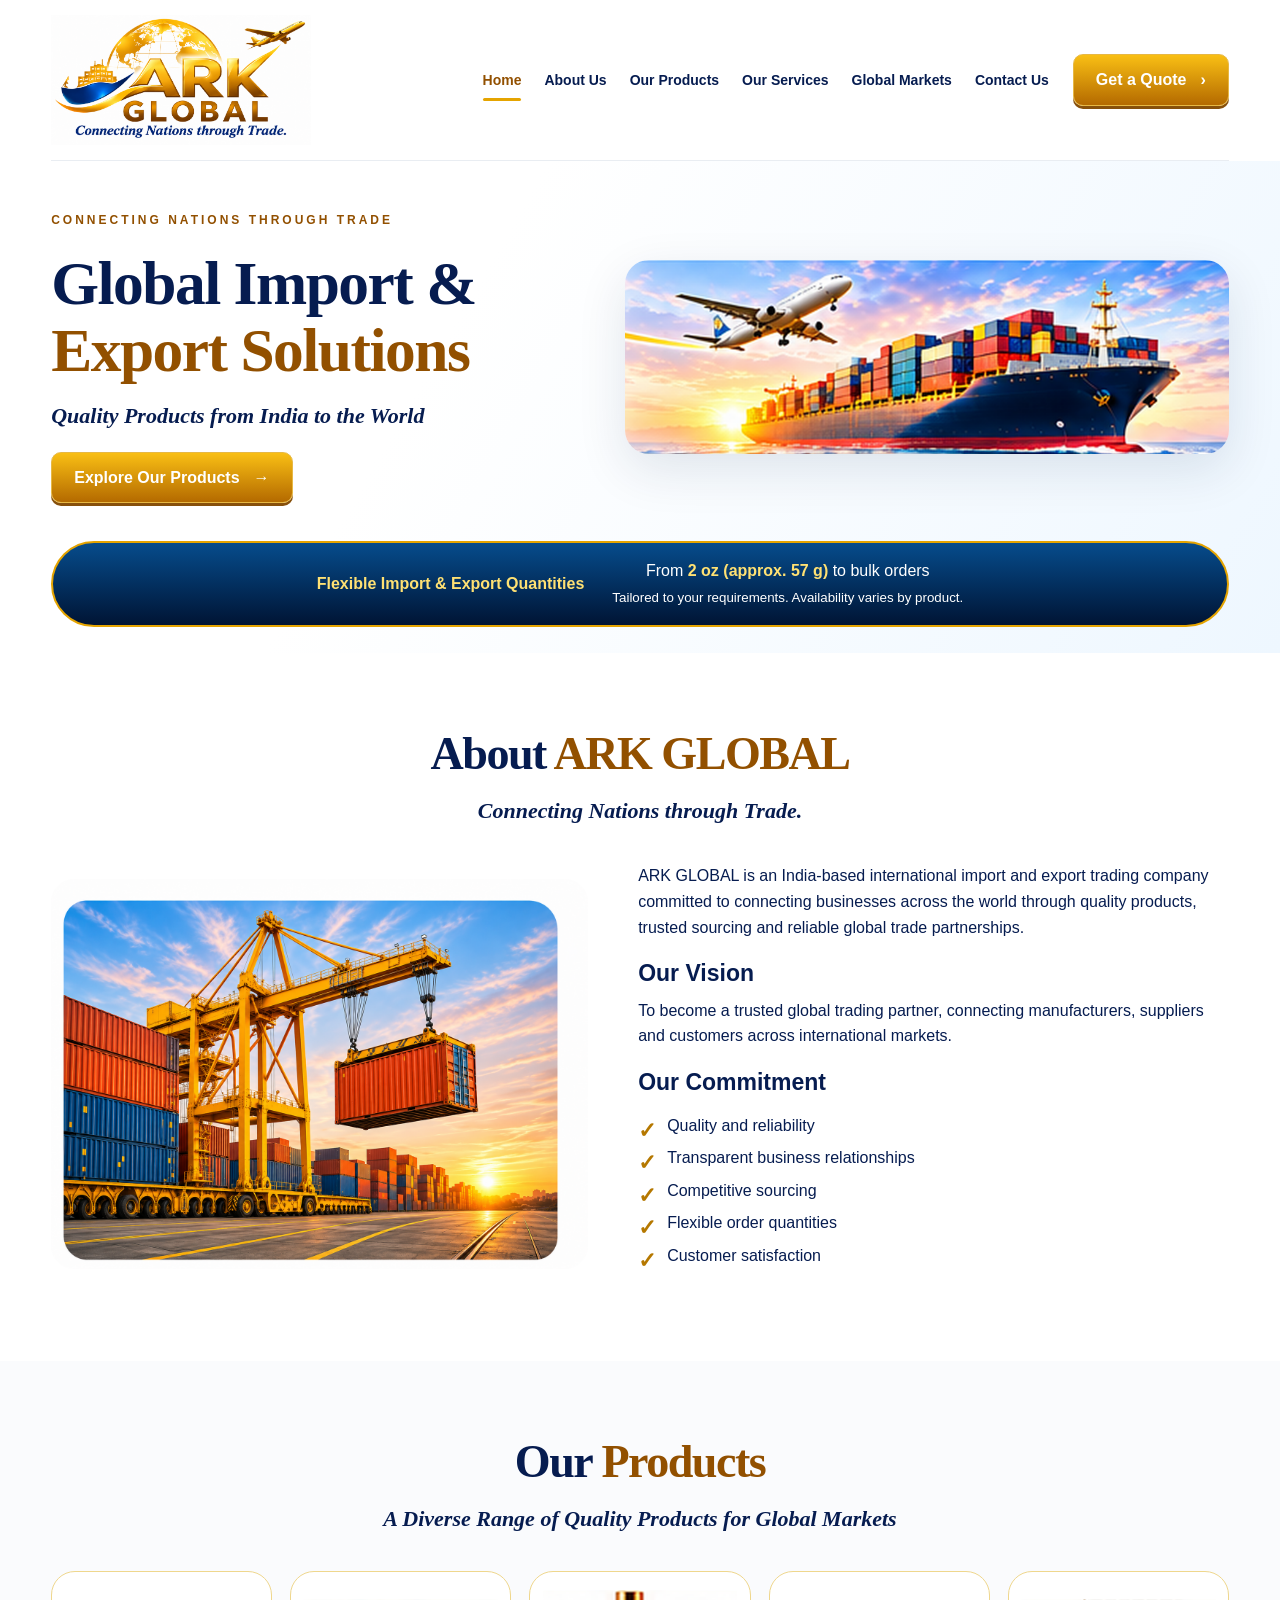
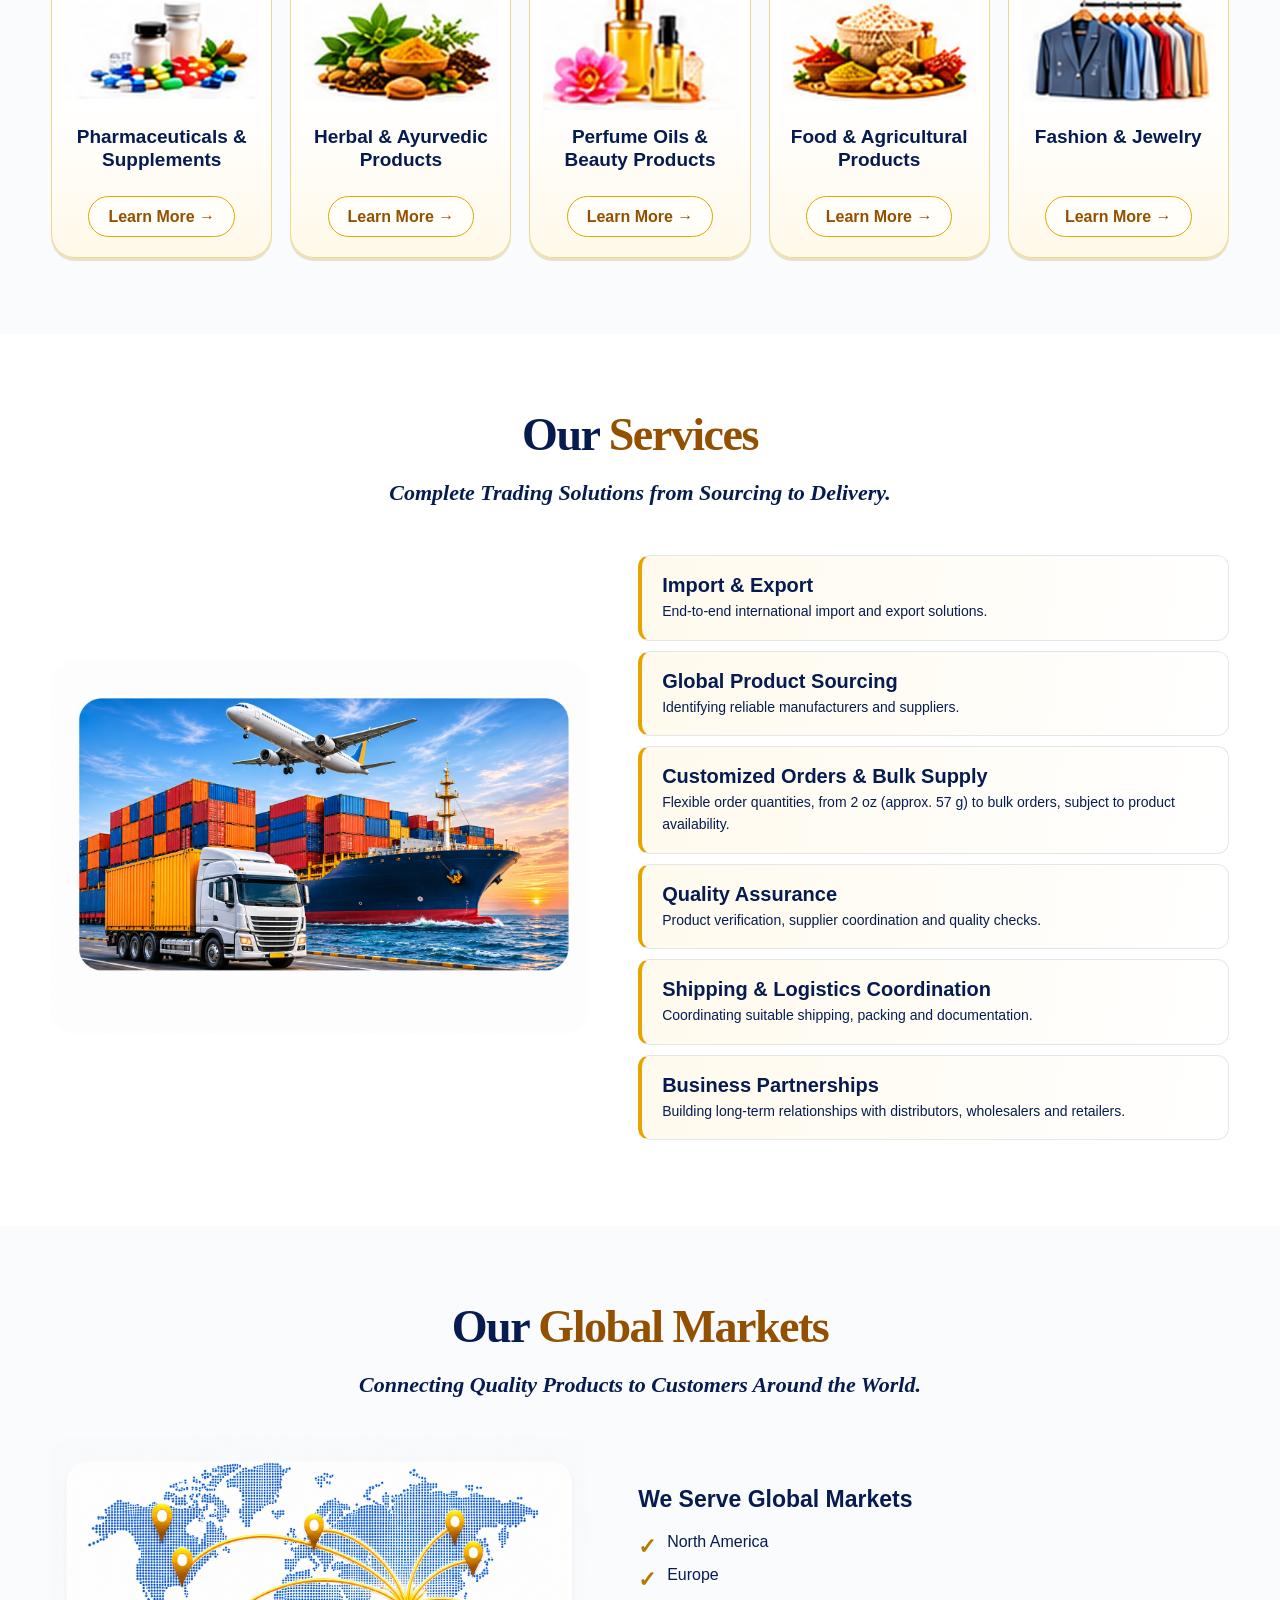
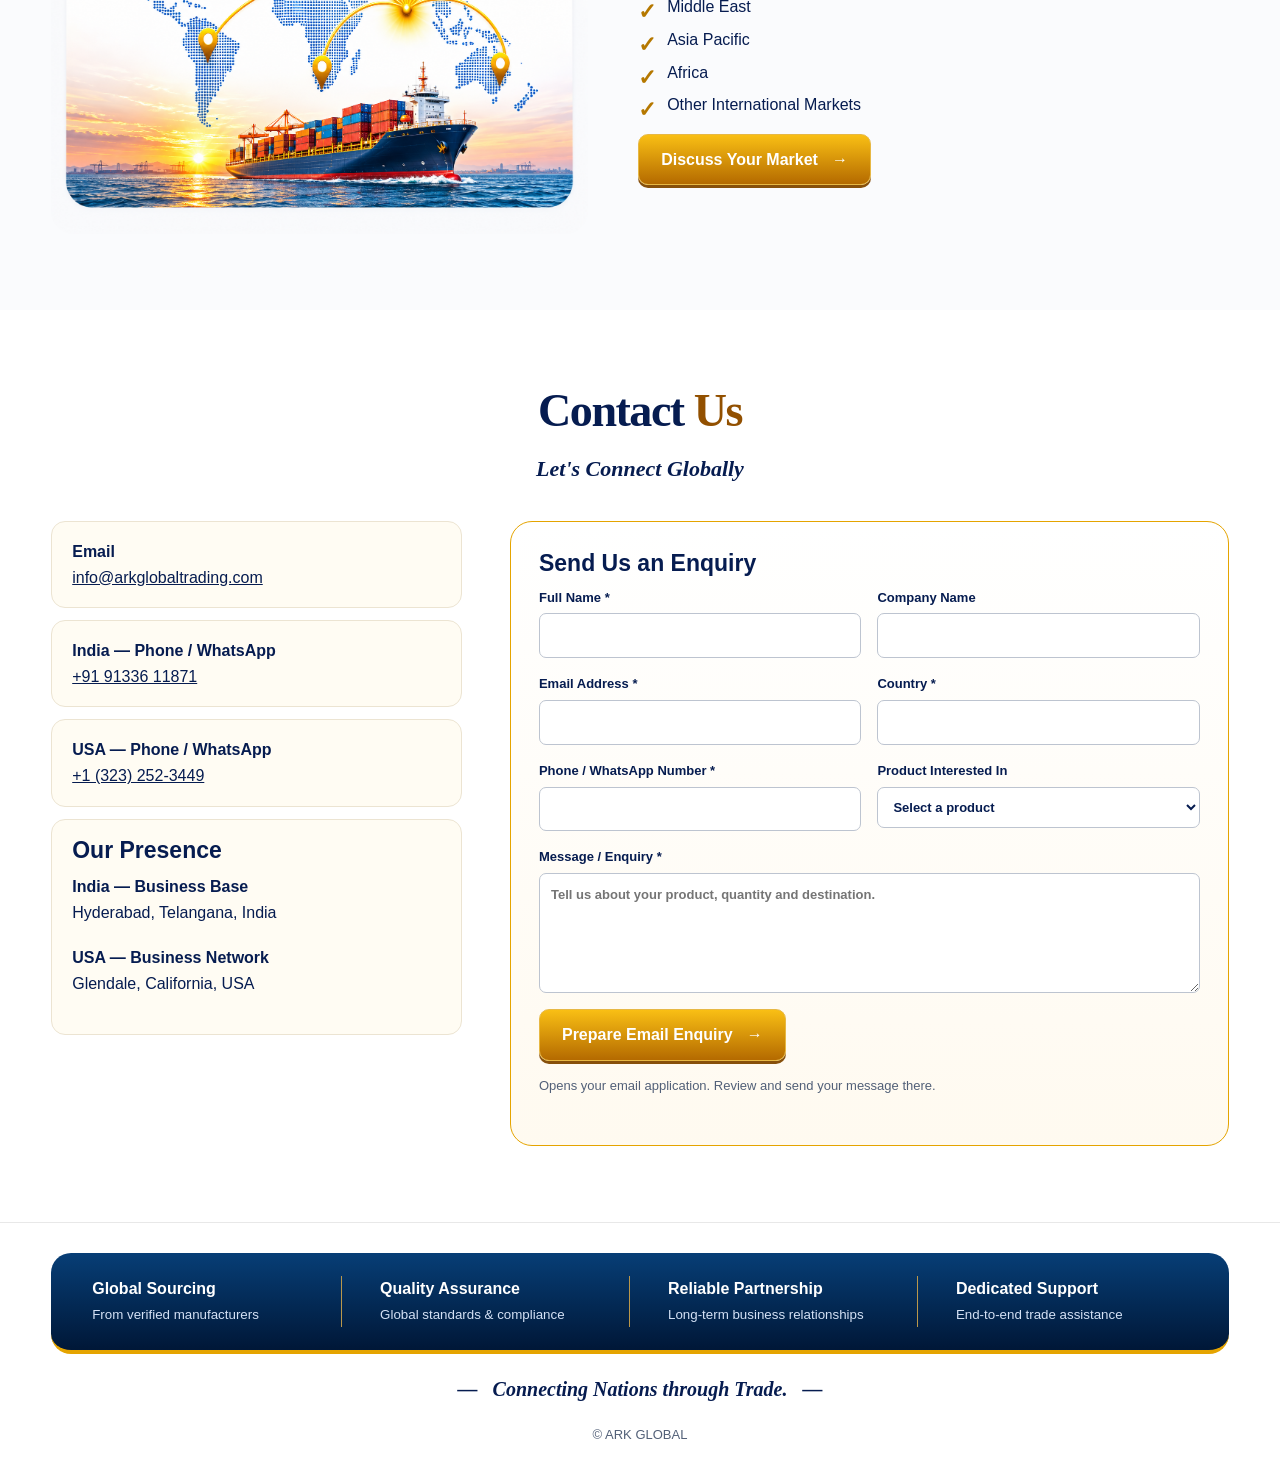
==== commit facd2354: "Add favicon, enhance product offerings, and improve contact form - Added a favicon for better brandi" ====
--- a/index.html
+++ b/index.html
@@ -1,5 +1,5 @@
 <!doctype html>
-<html lang="en"><head><meta charset="utf-8"><meta name="viewport" content="width=device-width,initial-scale=1"><title>ARK GLOBAL | Import & Export Solutions</title><meta name="description" content="ARK GLOBAL connects businesses through international import, export, product sourcing and logistics coordination."><link rel="stylesheet" href="styles.css"></head><body style="margin:0"><div id="ark-global">
+<html lang="en"><head><meta charset="utf-8"><meta name="viewport" content="width=device-width,initial-scale=1"><title>ARK GLOBAL | Import & Export Solutions</title><meta name="description" content="ARK GLOBAL connects businesses through international import, export, product sourcing and logistics coordination."><link rel="icon" type="image/png" sizes="96x96" href="assets/favicon.png"><link rel="stylesheet" href="styles.css"></head><body style="margin:0"><div id="ark-global">
  <header class="ark-wrap ark-header">
   <a class="ark-logo" href="#ark-home" aria-label="ARK Global home"><img src="assets/logo.png" alt="ARK Global — Connecting Nations through trade." width="1774" height="887"></a>
   <button class="ark-menu" type="button" aria-expanded="false" aria-controls="ark-navigation">Menu ☰</button>
@@ -12,13 +12,25 @@
    <div class="ark-quantity"><strong>Flexible Import &amp; Export Quantities</strong><span>From <strong>2 oz (approx. 57 g)</strong> to bulk orders<br><small>Tailored to your requirements. Availability varies by product.</small></span></div>
   </div></section>
   <section id="ark-about"><div class="ark-wrap"><div class="ark-heading"><h2>About <span>ARK GLOBAL</span></h2><p class="ark-subtitle">Connecting Nations through Trade.</p></div><div class="ark-split"><img class="ark-photo" src="assets/about-hd.png" loading="lazy" width="1470" height="1070" alt="Port crane handling shipping containers at sunset"><div><p>ARK GLOBAL is an India-based international import and export trading company committed to connecting businesses across the world through quality products, trusted sourcing and reliable global trade partnerships.</p><h3>Our Vision</h3><p>To become a trusted global trading partner, connecting manufacturers, suppliers and customers across international markets.</p><h3>Our Commitment</h3><ul class="ark-checks"><li>Quality and reliability</li><li>Transparent business relationships</li><li>Competitive sourcing</li><li>Flexible order quantities</li><li>Customer satisfaction</li></ul></div></div></div></section>
-  <section id="ark-products" class="ark-tint"><div class="ark-wrap"><div class="ark-heading"><h2>Our <span>Products</span></h2><p class="ark-subtitle">A Diverse Range of Quality Products for Global Markets</p></div><div class="ark-grid"><article class="ark-card"><img src="assets/pharmaceuticals.png" alt="Pharmaceuticals & Supplements" loading="lazy" width="240" height="121"><h3>Pharmaceuticals & Supplements</h3><button class="ark-learn" type="button" data-product="pharmaceuticals" aria-label="Learn more about Pharmaceuticals & Supplements">Learn More <span aria-hidden="true">→</span></button></article><article class="ark-card"><img src="assets/herbal.png" alt="Herbal & Ayurvedic Products" loading="lazy" width="240" height="121"><h3>Herbal & Ayurvedic Products</h3><button class="ark-learn" type="button" data-product="herbal" aria-label="Learn more about Herbal & Ayurvedic Products">Learn More <span aria-hidden="true">→</span></button></article><article class="ark-card"><img src="assets/beauty.png" alt="Perfume Oils & Beauty Products" loading="lazy" width="240" height="121"><h3>Perfume Oils & Beauty Products</h3><button class="ark-learn" type="button" data-product="beauty" aria-label="Learn more about Perfume Oils & Beauty Products">Learn More <span aria-hidden="true">→</span></button></article><article class="ark-card"><img src="assets/food.png" alt="Food & Agricultural Products" loading="lazy" width="240" height="121"><h3>Food & Agricultural Products</h3><button class="ark-learn" type="button" data-product="food" aria-label="Learn more about Food & Agricultural Products">Learn More <span aria-hidden="true">→</span></button></article><article class="ark-card"><img src="assets/fashion.png" alt="Apparel & Textile Products" loading="lazy" width="240" height="121"><h3>Apparel & Textile Products</h3><button class="ark-learn" type="button" data-product="fashion" aria-label="Learn more about Apparel & Textile Products">Learn More <span aria-hidden="true">→</span></button></article></div></div></section>
+  <section id="ark-products" class="ark-tint"><div class="ark-wrap"><div class="ark-heading"><h2>Our <span>Products</span></h2><p class="ark-subtitle">A Diverse Range of Quality Products for Global Markets</p></div><div class="ark-grid"><article class="ark-card"><img src="assets/pharmaceuticals.png" alt="Pharmaceuticals & Supplements" loading="lazy" width="240" height="121"><h3>Pharmaceuticals & Supplements</h3><button class="ark-learn" type="button" data-product="pharmaceuticals" aria-label="Learn more about Pharmaceuticals & Supplements">Learn More <span aria-hidden="true">→</span></button></article><article class="ark-card"><img src="assets/herbal.png" alt="Herbal & Ayurvedic Products" loading="lazy" width="240" height="121"><h3>Herbal & Ayurvedic Products</h3><button class="ark-learn" type="button" data-product="herbal" aria-label="Learn more about Herbal & Ayurvedic Products">Learn More <span aria-hidden="true">→</span></button></article><article class="ark-card"><img src="assets/beauty.png" alt="Perfume Oils & Beauty Products" loading="lazy" width="240" height="121"><h3>Perfume Oils & Beauty Products</h3><button class="ark-learn" type="button" data-product="beauty" aria-label="Learn more about Perfume Oils & Beauty Products">Learn More <span aria-hidden="true">→</span></button></article><article class="ark-card"><img src="assets/food.png" alt="Food & Agricultural Products" loading="lazy" width="240" height="121"><h3>Food & Agricultural Products</h3><button class="ark-learn" type="button" data-product="food" aria-label="Learn more about Food & Agricultural Products">Learn More <span aria-hidden="true">→</span></button></article><article class="ark-card"><img src="assets/fashion.png" alt="Fashion & Jewelry" loading="lazy" width="240" height="121"><h3>Fashion & Jewelry</h3><button class="ark-learn" type="button" data-product="fashion" aria-label="Learn more about Fashion & Jewelry">Learn More <span aria-hidden="true">→</span></button></article></div></div></section>
   <section id="ark-services"><div class="ark-wrap"><div class="ark-heading"><h2>Our <span>Services</span></h2><p class="ark-subtitle">Complete Trading Solutions from Sourcing to Delivery.</p></div><div class="ark-split"><img class="ark-photo" src="assets/services-hd.png" loading="lazy" width="1506" height="1044" alt="Truck, container ship and aircraft representing global logistics"><div><article class="ark-service"><h3>Import & Export</h3><p>End-to-end international import and export solutions.</p></article><article class="ark-service"><h3>Global Product Sourcing</h3><p>Identifying reliable manufacturers and suppliers.</p></article><article class="ark-service"><h3>Customized Orders & Bulk Supply</h3><p>Flexible order quantities, from 2 oz (approx. 57 g) to bulk orders, subject to product availability.</p></article><article class="ark-service"><h3>Quality Assurance</h3><p>Product verification, supplier coordination and quality checks.</p></article><article class="ark-service"><h3>Shipping & Logistics Coordination</h3><p>Coordinating suitable shipping, packing and documentation.</p></article><article class="ark-service"><h3>Business Partnerships</h3><p>Building long-term relationships with distributors, wholesalers and retailers.</p></article></div></div></div></section>
   <section id="ark-markets" class="ark-tint"><div class="ark-wrap"><div class="ark-heading"><h2>Our <span>Global Markets</span></h2><p class="ark-subtitle">Connecting Quality Products to Customers Around the World.</p></div><div class="ark-split"><img class="ark-photo" src="assets/markets-hd.png" loading="lazy" width="1457" height="1079" alt="World map showing trade connections from India"><div><h3>We Serve Global Markets</h3><ul class="ark-checks"><li>North America</li><li>Europe</li><li>Middle East</li><li>Asia Pacific</li><li>Africa</li><li>Other International Markets</li></ul><a class="ark-button" href="#ark-contact">Discuss Your Market <span aria-hidden="true">→</span></a></div></div></div></section>
   <section id="ark-contact"><div class="ark-wrap"><div class="ark-heading"><h2>Contact <span>Us</span></h2><p class="ark-subtitle">Let's Connect Globally</p></div><div class="ark-contact"><div><div class="ark-contact-detail"><strong>Email</strong><a href="mailto:info@arkglobaltrading.com">info@arkglobaltrading.com</a></div><div class="ark-contact-detail"><strong>India — Phone / WhatsApp</strong><a href="https://wa.me/919133611871">+91 91336 11871</a></div><div class="ark-contact-detail"><strong>USA — Phone / WhatsApp</strong><a href="https://wa.me/13232523449">+1 (323) 252-3449</a></div><div class="ark-contact-detail"><h3>Our Presence</h3><strong>India — Business Base</strong><p>Hyderabad, Telangana, India</p><strong>USA — Business Network</strong><p>Glendale, California, USA</p></div></div>
-   <form><h3>Send Us an Enquiry</h3><div class="ark-fields"><label>Full Name *<input name="name" autocomplete="name" required maxlength="120"></label><label>Company Name<input name="company" autocomplete="organization" maxlength="150"></label><label>Email Address *<input name="email" type="email" autocomplete="email" required maxlength="200"></label><label>Country *<input name="country" autocomplete="country-name" required maxlength="100"></label><label>Phone / WhatsApp Number *<input name="phone" type="tel" autocomplete="tel" required maxlength="50"></label><label>Product Interested In<select name="product" required><option value="">Select a product</option><option>Pharmaceuticals & Supplements</option><option>Herbal & Ayurvedic Products</option><option>Perfume Oils & Beauty Products</option><option>Food & Agricultural Products</option><option>Apparel & Textile Products</option><option>Other / General Enquiry</option></select></label><label class="ark-wide">Message / Enquiry *<textarea name="message" required maxlength="1800" placeholder="Tell us about your product, quantity and destination."></textarea></label><div class="ark-wide"><button class="ark-button" type="submit">Prepare Email Enquiry <span aria-hidden="true">→</span></button><p class="ark-note">Opens your email application. Review and send your message there.</p><p class="ark-note" role="status" aria-live="polite"></p></div></div></form>
+   <form><h3>Send Us an Enquiry</h3><div class="ark-fields"><label>Full Name *<input name="name" autocomplete="name" required maxlength="120"></label><label>Company Name<input name="company" autocomplete="organization" maxlength="150"></label><label>Email Address *<input name="email" type="email" autocomplete="email" required maxlength="200"></label><label>Country *<input name="country" autocomplete="country-name" required maxlength="100"></label><label>Phone / WhatsApp Number *<input name="phone" type="tel" autocomplete="tel" required maxlength="50"></label><label>Product Interested In<select name="product" required><option value="">Select a product</option><option>Pharmaceuticals & Supplements</option><option>Herbal & Ayurvedic Products</option><option>Perfume Oils & Beauty Products</option><option>Food & Agricultural Products</option><option>Fashion & Jewelry</option><option>Other / General Enquiry</option></select></label><label class="ark-wide">Message / Enquiry *<textarea name="message" required maxlength="1800" placeholder="Tell us about your product, quantity and destination."></textarea></label><div class="ark-wide"><button class="ark-button" type="submit">Prepare Email Enquiry <span aria-hidden="true">→</span></button><p class="ark-note">Opens your email application. Review and send your message there.</p><p class="ark-note" role="status" aria-live="polite"></p></div></div></form>
   </div></div></section>
  </main>
- <footer><div class="ark-wrap"><div class="ark-benefits"><div><strong>Global Sourcing</strong><small>From verified manufacturers</small></div><div><strong>Quality Assurance</strong><small>Global standards &amp; compliance</small></div><div><strong>Reliable Partnership</strong><small>Long-term business relationships</small></div><div><strong>Dedicated Support</strong><small>End-to-end trade assistance</small></div></div><p class="ark-tagline">— &nbsp; Connecting Nations through trade. &nbsp; —</p></div></footer>
- <dialog aria-labelledby="ark-dialog-title"><button class="ark-close" type="button" aria-label="Close product details">×</button><p class="ark-eyebrow">ARK GLOBAL – Our Product Range</p><h3 id="ark-dialog-title"></h3><ol class="ark-product-list"></ol><p>And More...</p><h4>Product Availability</h4><p>Our product range includes a diverse selection of products sourced through carefully selected manufacturers and suppliers. Product availability, specifications and minimum order quantities are subject to confirmation.</p><p>We are committed to delivering quality products through reliable sourcing and trusted global partnerships.</p><p class="ark-tagline">Quality in Every Source. Trust in Every Shipment.</p><a class="ark-button" href="#ark-contact">Enquire About This Product →</a></dialog>
+ <footer><div class="ark-wrap"><div class="ark-benefits"><div><strong>Global Sourcing</strong><small>From verified manufacturers</small></div><div><strong>Quality Assurance</strong><small>Global standards &amp; compliance</small></div><div><strong>Reliable Partnership</strong><small>Long-term business relationships</small></div><div><strong>Dedicated Support</strong><small>End-to-end trade assistance</small></div></div><p class="ark-tagline">— &nbsp; Connecting Nations through Trade. &nbsp; —</p><p class="ark-copyright">&copy; ARK GLOBAL</p></div></footer>
+ <dialog aria-labelledby="ark-dialog-title"><button class="ark-close" type="button" aria-label="Close product details">×</button><p class="ark-eyebrow">ARK GLOBAL – Our Product Range</p><h3 id="ark-dialog-title"></h3><ol class="ark-product-list"></ol>
+  <div class="ark-fashion-details" hidden>
+   <h4>Fashion</h4>
+   <p>All kinds of traditional Indian attire for men, women, and children.</p>
+   <h4>Jewelry</h4>
+   <ul>
+    <li>Oxidised silver jewelry</li>
+    <li>Handmade gemstone jewelry</li>
+    <li>Brass and gold-plated jewelry</li>
+    <li>925 sterling silver jewelry</li>
+    <li>Kundan and Meenakari jewellery (Traditional Indian Bridal and occasion jewelry)</li>
+   </ul>
+  </div><p>And More...</p><h4>Product Availability</h4><p>Our product range includes a diverse selection of products sourced through carefully selected manufacturers and suppliers. Product availability, specifications and minimum order quantities are subject to confirmation.</p><p>We are committed to delivering quality products through reliable sourcing and trusted global partnerships.</p><p class="ark-tagline">Quality in Every Source. Trust in Every Shipment.</p><a class="ark-button" href="#ark-contact">Enquire About This Product →</a></dialog>
 </div><script src="script.js" defer></script></body></html>
--- a/styles.css
+++ b/styles.css
@@ -1,6 +1,8 @@
-#ark-global{--navy:#061c50;--gold:#e5a400;--bronze:#925000;--cream:#fff9e9;color:var(--navy);background:white;font:16px/1.6 Arial,sans-serif;isolation:isolate;overflow:hidden}#ark-global *{box-sizing:border-box}#ark-global [hidden]{display:none!important}#ark-global a{color:inherit}#ark-global button,#ark-global input,#ark-global select,#ark-global textarea{font:inherit}#ark-global button,#ark-global a{-webkit-tap-highlight-color:transparent}#ark-global :focus-visible{outline:3px solid #1684c5;outline-offset:5px}#ark-global .ark-wrap{width:min(1320px,92%);margin:auto}#ark-global .ark-header{display:flex;align-items:center;gap:24px;padding:15px 0;border-bottom:1px solid #e9edf2}#ark-global .ark-logo{width:260px;display:block}#ark-global .ark-logo img{width:100%;height:auto;display:block}#ark-global nav{margin-left:auto;display:flex;align-items:center;gap:23px}#ark-global nav a{text-decoration:none;font-size:14px;font-weight:700;white-space:nowrap;position:relative}#ark-global nav a[aria-current]{color:var(--bronze)}#ark-global nav a[aria-current]:after{content:'';position:absolute;bottom:-10px;height:3px;border-radius:4px;background:var(--gold);left:0;right:0}#ark-global .ark-button{display:inline-flex;align-items:center;justify-content:center;gap:14px;border:1px solid #e7b844;background:linear-gradient(#f9bf14,#b46a00);box-shadow:0 3px 0 #87500b;color:white;padding:12px 22px;border-radius:10px;text-decoration:none;font-weight:700;cursor:pointer}#ark-global .ark-menu{display:none}#ark-global section{scroll-margin-top:24px;padding:76px 0}#ark-global h1,#ark-global h2{font-family:Georgia,serif;line-height:1.08;letter-spacing:-1.5px;margin:0 0 16px;color:var(--navy)}#ark-global h1{font-size:clamp(38px,4.8vw,68px)}#ark-global h2{font-size:clamp(34px,3.6vw,50px)}#ark-global h1 span,#ark-global h2 span{color:var(--bronze)}#ark-global h3{line-height:1.2;margin:0 0 10px;font-size:23px}#ark-global p{margin:0 0 20px}#ark-global .ark-subtitle{font:italic bold 22px/1.5 Georgia,serif}#ark-global .ark-heading{text-align:center;margin-bottom:36px}#ark-global .ark-hero{padding:50px 0 26px;background:linear-gradient(120deg,#fff 35%,#eef7ff)}#ark-global .ark-hero-grid{display:grid;grid-template-columns:1fr 1.1fr;align-items:center;gap:25px}#ark-global .ark-hero-image{width:100%;border-radius:24px;box-shadow:0 16px 50px #09234a1c}#ark-global .ark-eyebrow{text-transform:uppercase;letter-spacing:3px;color:var(--bronze);font-weight:bold;font-size:12px}#ark-global .ark-quantity{margin-top:38px;display:flex;justify-content:center;gap:28px;align-items:center;border:2px solid var(--gold);border-radius:50px;background:linear-gradient(#064c8c,#001434);color:white;padding:15px 25px;text-align:center}#ark-global .ark-quantity strong{color:#ffe173}#ark-global .ark-grid{display:grid;grid-template-columns:repeat(5,1fr);gap:18px}#ark-global .ark-card{padding:18px 12px 20px;border:1px solid #efd78d;border-radius:24px;background:linear-gradient(#fff 45%,var(--cream));text-align:center;display:flex;flex-direction:column;align-items:center;box-shadow:0 3px 0 #e9e0c7}#ark-global .ark-card img{width:100%;height:120px;object-fit:contain;mix-blend-mode:multiply}#ark-global .ark-card h3{font-size:19px;margin:16px 0 24px}#ark-global .ark-learn{margin-top:auto;border:1px solid var(--gold);border-radius:30px;background:#fffef8;padding:7px 19px;color:var(--bronze);font-weight:bold;cursor:pointer}#ark-global .ark-split{display:grid;grid-template-columns:1fr 1.1fr;gap:50px;align-items:center}#ark-global .ark-photo{width:100%;border-radius:24px}#ark-global .ark-tint{background:#fafbfd}#ark-global .ark-checks{padding:0;list-style:none}#ark-global .ark-checks li{margin:7px 0;padding-left:29px;position:relative}#ark-global .ark-checks li:before{content:'✓';position:absolute;left:0;color:#b57800;font-size:22px;font-weight:bold}#ark-global .ark-service{padding:17px 20px;border:1px solid #e5e6e9;border-left:4px solid var(--gold);border-radius:12px;background:linear-gradient(100deg,#fffaed,#fff);margin:10px 0}#ark-global .ark-service h3{font-size:20px;margin-bottom:3px}#ark-global .ark-service p{margin:0;font-size:14px}#ark-global .ark-benefits{display:grid;grid-template-columns:repeat(4,1fr);background:linear-gradient(#073e76,#001737);border-bottom:4px solid var(--gold);border-radius:20px;padding:23px;color:#fff;gap:20px}#ark-global .ark-benefits strong{display:block;font-size:16px}#ark-global .ark-benefits small{color:#d4e1f5}#ark-global .ark-benefits>div{padding:0 18px;border-right:1px solid #b9974b}#ark-global .ark-benefits>div:last-child{border:0}#ark-global .ark-tagline{text-align:center;font:italic bold 20px Georgia,serif;margin:24px 0}#ark-global .ark-contact{display:grid;grid-template-columns:.8fr 1.4fr;gap:48px}#ark-global .ark-contact-detail{padding:17px 20px;border:1px solid #ece4d2;background:#fffcf3;border-radius:14px;margin-bottom:12px}#ark-global .ark-contact-detail strong{display:block}#ark-global .ark-contact-detail a{overflow-wrap:anywhere}#ark-global form{border:1px solid var(--gold);background:linear-gradient(#fff,#fffaf0);padding:28px;border-radius:22px}#ark-global .ark-fields{display:grid;grid-template-columns:1fr 1fr;gap:16px}#ark-global label{display:block;font-size:13px;font-weight:bold}#ark-global input,#ark-global select,#ark-global textarea{display:block;width:100%;margin-top:5px;border:1px solid #bdc4d0;border-radius:7px;padding:11px;background:#fff;color:var(--navy);min-width:0}#ark-global .ark-wide{grid-column:1/-1}#ark-global textarea{resize:vertical;min-height:120px}#ark-global .ark-note{font-size:13px;color:#526078;margin-top:15px}#ark-global footer{padding:30px 0 15px;border-top:1px solid #e8e8e8}#ark-global dialog{max-width:650px;width:90%;max-height:85vh;overflow-y:auto;border:1px solid var(--gold);border-radius:20px;padding:35px;color:var(--navy)}#ark-global dialog::backdrop{background:#001333a8}#ark-global .ark-close{float:right;border:0;background:none;cursor:pointer;font-size:28px;color:var(--navy)}
+#ark-global{--navy:#061c50;--gold:#e5a400;--bronze:#925000;--cream:#fff9e9;color:var(--navy);background:white;font:16px/1.6 Arial,sans-serif;isolation:isolate;overflow:hidden}#ark-global *{box-sizing:border-box}#ark-global [hidden]{display:none!important}#ark-global a{color:inherit}#ark-global button,#ark-global input,#ark-global select,#ark-global textarea{font:inherit}#ark-global button,#ark-global a{-webkit-tap-highlight-color:transparent}#ark-global :focus-visible{outline:3px solid #1684c5;outline-offset:5px}#ark-global .ark-wrap{width:min(1320px,92%);margin:auto}#ark-global .ark-header{display:flex;align-items:center;gap:24px;padding:15px 0;border-bottom:1px solid #e9edf2}#ark-global .ark-logo{width:260px;display:block}#ark-global .ark-logo img{width:100%;height:auto;display:block}#ark-global nav{margin-left:auto;display:flex;align-items:center;gap:23px}#ark-global nav a{text-decoration:none;font-size:14px;font-weight:700;white-space:nowrap;position:relative}#ark-global nav a[aria-current]{color:var(--bronze)}#ark-global nav a[aria-current]:after{content:'';position:absolute;bottom:-10px;height:3px;border-radius:4px;background:var(--gold);left:0;right:0}#ark-global .ark-button{display:inline-flex;align-items:center;justify-content:center;gap:14px;border:1px solid #e7b844;background:linear-gradient(#f9bf14,#b46a00);box-shadow:0 3px 0 #87500b;color:white;padding:12px 22px;border-radius:10px;text-decoration:none;font-weight:700;cursor:pointer}#ark-global .ark-menu{display:none}#ark-global section{scroll-margin-top:24px;padding:76px 0}#ark-global h1,#ark-global h2{font-family:Georgia,serif;line-height:1.08;letter-spacing:-1.5px;margin:0 0 16px;color:var(--navy)}#ark-global h1{font-size:clamp(38px,4.8vw,68px)}#ark-global h2{font-size:clamp(34px,3.6vw,50px)}#ark-global h1 span,#ark-global h2 span{color:var(--bronze)}#ark-global h3{line-height:1.2;margin:0 0 10px;font-size:23px}#ark-global p{margin:0 0 20px}#ark-global .ark-subtitle{font:italic bold 22px/1.5 Georgia,serif}#ark-global .ark-heading{text-align:center;margin-bottom:36px}#ark-global .ark-hero{padding:50px 0 26px;background:linear-gradient(120deg,#fff 35%,#eef7ff)}#ark-global .ark-hero-grid{display:grid;grid-template-columns:1fr 1.1fr;align-items:center;gap:25px}#ark-global .ark-hero-image{display:block;width:100%;height:auto;border-radius:24px;box-shadow:0 16px 50px #09234a1c}#ark-global .ark-eyebrow{text-transform:uppercase;letter-spacing:3px;color:var(--bronze);font-weight:bold;font-size:12px}#ark-global .ark-quantity{margin-top:38px;display:flex;justify-content:center;gap:28px;align-items:center;border:2px solid var(--gold);border-radius:50px;background:linear-gradient(#064c8c,#001434);color:white;padding:15px 25px;text-align:center}#ark-global .ark-quantity strong{color:#ffe173}#ark-global .ark-grid{display:grid;grid-template-columns:repeat(5,1fr);gap:18px}#ark-global .ark-card{padding:18px 12px 20px;border:1px solid #efd78d;border-radius:24px;background:linear-gradient(#fff 45%,var(--cream));text-align:center;display:flex;flex-direction:column;align-items:center;box-shadow:0 3px 0 #e9e0c7}#ark-global .ark-card img{width:100%;height:120px;object-fit:contain;mix-blend-mode:multiply}#ark-global .ark-card h3{font-size:19px;margin:16px 0 24px}#ark-global .ark-learn{margin-top:auto;border:1px solid var(--gold);border-radius:30px;background:#fffef8;padding:7px 19px;color:var(--bronze);font-weight:bold;cursor:pointer}#ark-global .ark-split{display:grid;grid-template-columns:1fr 1.1fr;gap:50px;align-items:center}#ark-global .ark-photo{display:block;width:100%;height:auto;border-radius:24px}#ark-global .ark-tint{background:#fafbfd}#ark-global .ark-checks{padding:0;list-style:none}#ark-global .ark-checks li{margin:7px 0;padding-left:29px;position:relative}#ark-global .ark-checks li:before{content:'✓';position:absolute;left:0;color:#b57800;font-size:22px;font-weight:bold}#ark-global .ark-service{padding:17px 20px;border:1px solid #e5e6e9;border-left:4px solid var(--gold);border-radius:12px;background:linear-gradient(100deg,#fffaed,#fff);margin:10px 0}#ark-global .ark-service h3{font-size:20px;margin-bottom:3px}#ark-global .ark-service p{margin:0;font-size:14px}#ark-global .ark-benefits{display:grid;grid-template-columns:repeat(4,1fr);background:linear-gradient(#073e76,#001737);border-bottom:4px solid var(--gold);border-radius:20px;padding:23px;color:#fff;gap:20px}#ark-global .ark-benefits strong{display:block;font-size:16px}#ark-global .ark-benefits small{color:#d4e1f5}#ark-global .ark-benefits>div{padding:0 18px;border-right:1px solid #b9974b}#ark-global .ark-benefits>div:last-child{border:0}#ark-global .ark-tagline{text-align:center;font:italic bold 20px Georgia,serif;margin:24px 0}#ark-global .ark-contact{display:grid;grid-template-columns:.8fr 1.4fr;gap:48px}#ark-global .ark-contact-detail{padding:17px 20px;border:1px solid #ece4d2;background:#fffcf3;border-radius:14px;margin-bottom:12px}#ark-global .ark-contact-detail strong{display:block}#ark-global .ark-contact-detail a{overflow-wrap:anywhere}#ark-global form{border:1px solid var(--gold);background:linear-gradient(#fff,#fffaf0);padding:28px;border-radius:22px}#ark-global .ark-fields{display:grid;grid-template-columns:1fr 1fr;gap:16px}#ark-global label{display:block;font-size:13px;font-weight:bold}#ark-global input,#ark-global select,#ark-global textarea{display:block;width:100%;margin-top:5px;border:1px solid #bdc4d0;border-radius:7px;padding:11px;background:#fff;color:var(--navy);min-width:0}#ark-global .ark-wide{grid-column:1/-1}#ark-global textarea{resize:vertical;min-height:120px}#ark-global .ark-note{font-size:13px;color:#526078;margin-top:15px}#ark-global footer{padding:30px 0 15px;border-top:1px solid #e8e8e8}#ark-global dialog{max-width:650px;width:90%;max-height:85vh;overflow-y:auto;border:1px solid var(--gold);border-radius:20px;padding:35px;color:var(--navy)}#ark-global dialog::backdrop{background:#001333a8}#ark-global .ark-close{float:right;border:0;background:none;cursor:pointer;font-size:28px;color:var(--navy)}
 @media(max-width:1100px){#ark-global .ark-header{flex-wrap:wrap}#ark-global nav{gap:18px}#ark-global .ark-logo{width:210px}#ark-global .ark-grid{grid-template-columns:repeat(3,1fr)}#ark-global .ark-header>.ark-button{display:none}}
 @media(max-width:760px){#ark-global .ark-header{justify-content:space-between}#ark-global .ark-menu{display:block;background:white;border:1px solid #d8b24e;border-radius:8px;padding:9px 15px;color:var(--navy)}#ark-global nav{display:none;width:100%;margin:0;padding:15px 0;flex-direction:column;align-items:flex-start}#ark-global nav.ark-open{display:flex}#ark-global section{padding:48px 0}#ark-global .ark-hero-grid,#ark-global .ark-split,#ark-global .ark-contact{grid-template-columns:1fr;gap:25px}#ark-global .ark-hero-image{margin-top:10px}#ark-global .ark-quantity{flex-direction:column;gap:4px;border-radius:20px}#ark-global .ark-grid{grid-template-columns:repeat(2,minmax(0,1fr));gap:12px}#ark-global .ark-card h3{font-size:17px}#ark-global .ark-card img{height:100px}#ark-global .ark-benefits{grid-template-columns:1fr 1fr}#ark-global .ark-benefits>div{border:0;padding:5px}#ark-global .ark-fields{grid-template-columns:1fr}#ark-global form{padding:20px}#ark-global .ark-subtitle{font-size:19px}}
 @media(prefers-reduced-motion:no-preference){html{scroll-behavior:smooth}#ark-global .ark-card{transition:transform .2s}#ark-global .ark-card:hover{transform:translateY(-4px)}}
 
 #ark-global .ark-product-list{padding-left:24px;margin:20px 0 12px}#ark-global .ark-product-list li{padding-left:4px;margin:5px 0}#ark-global dialog h4{margin:24px 0 10px;font-size:17px}#ark-global dialog .ark-tagline{line-height:1.5}
+
+#ark-global footer .ark-copyright{text-align:center;font-size:13px;color:#526078;margin:0 0 10px}
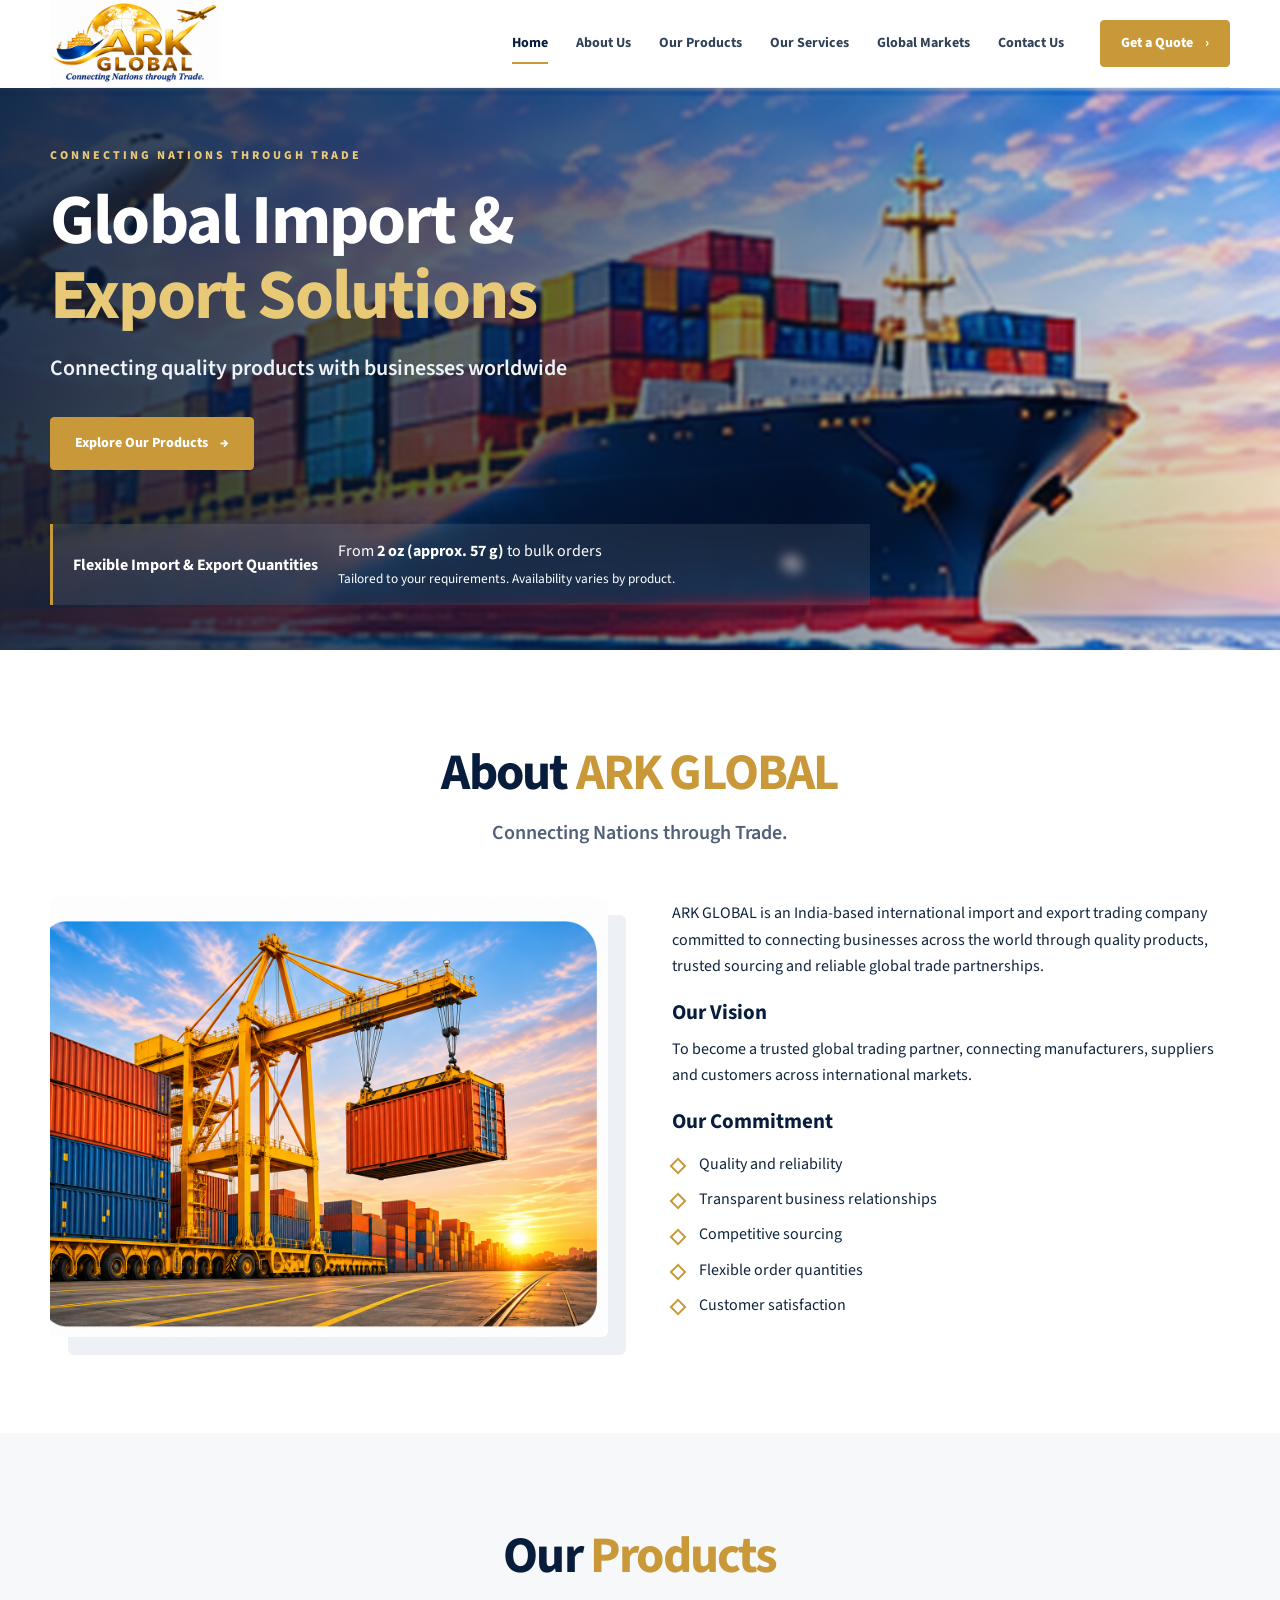
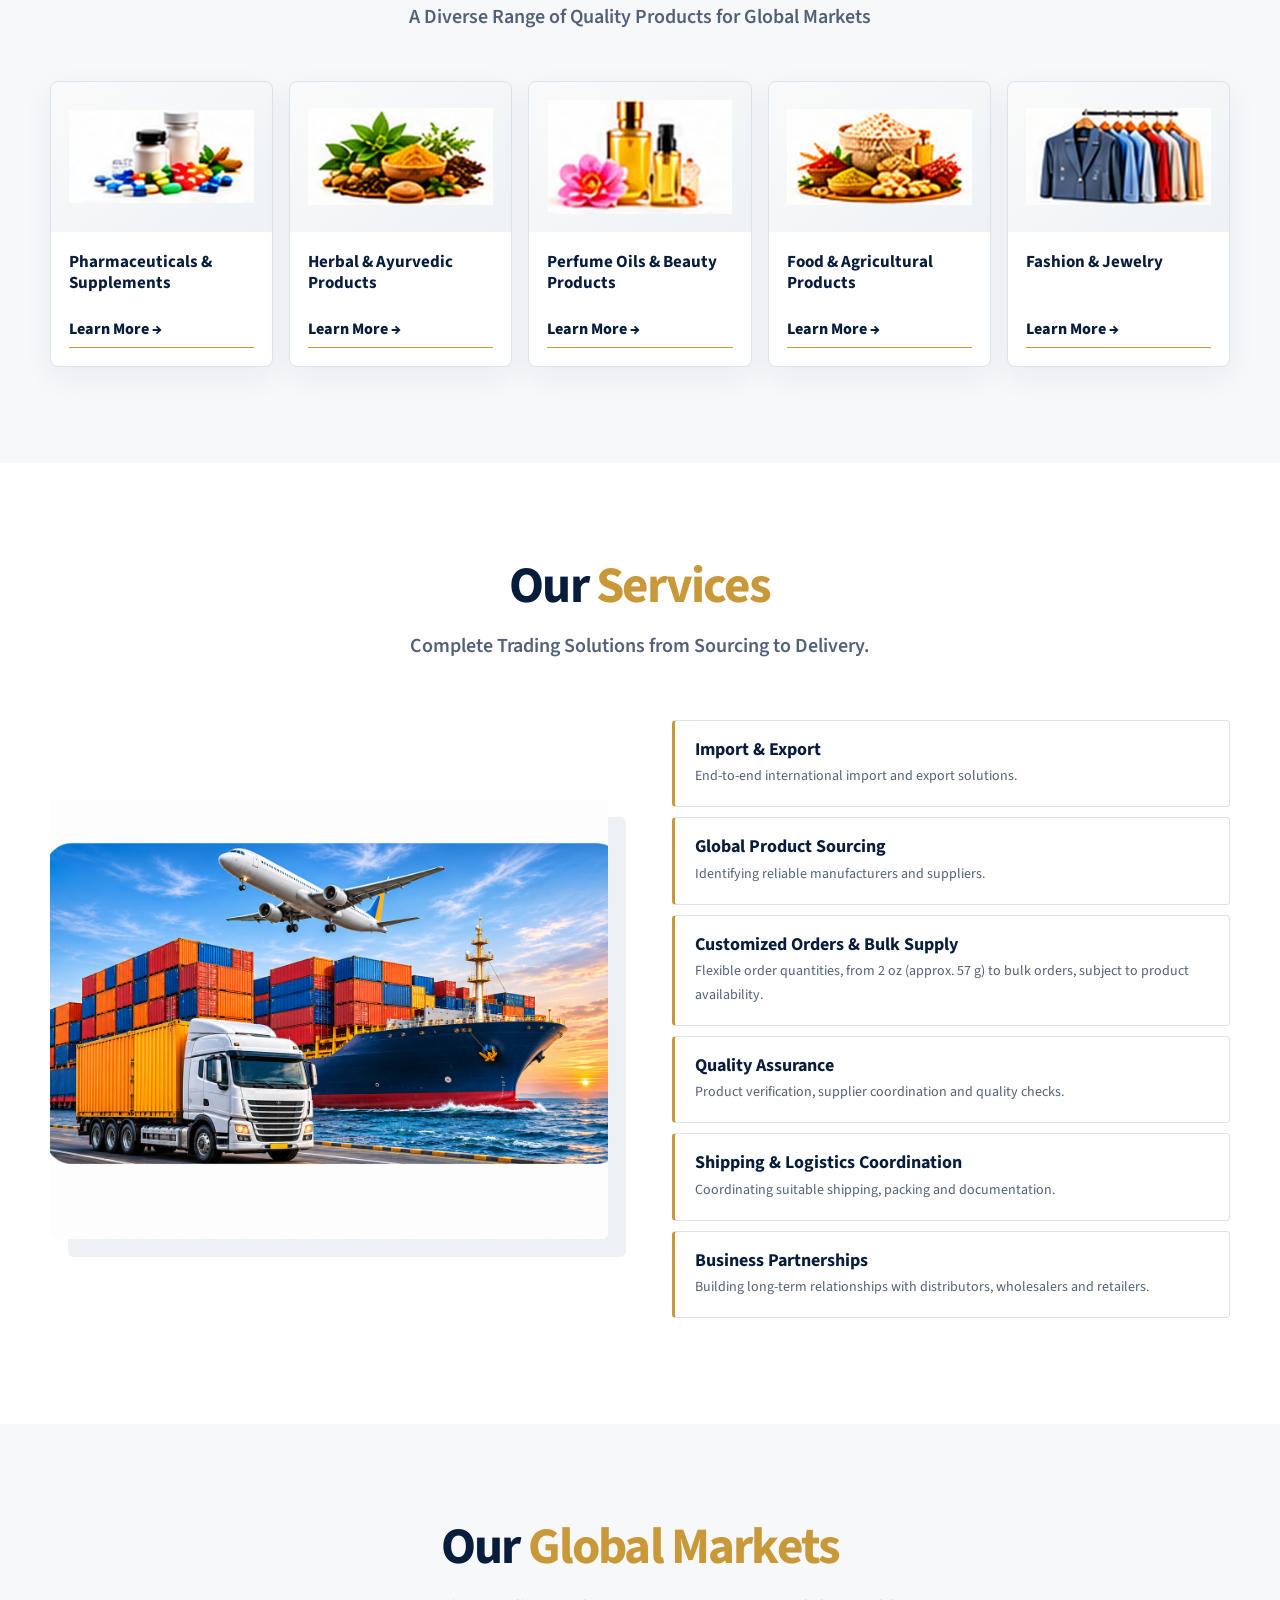
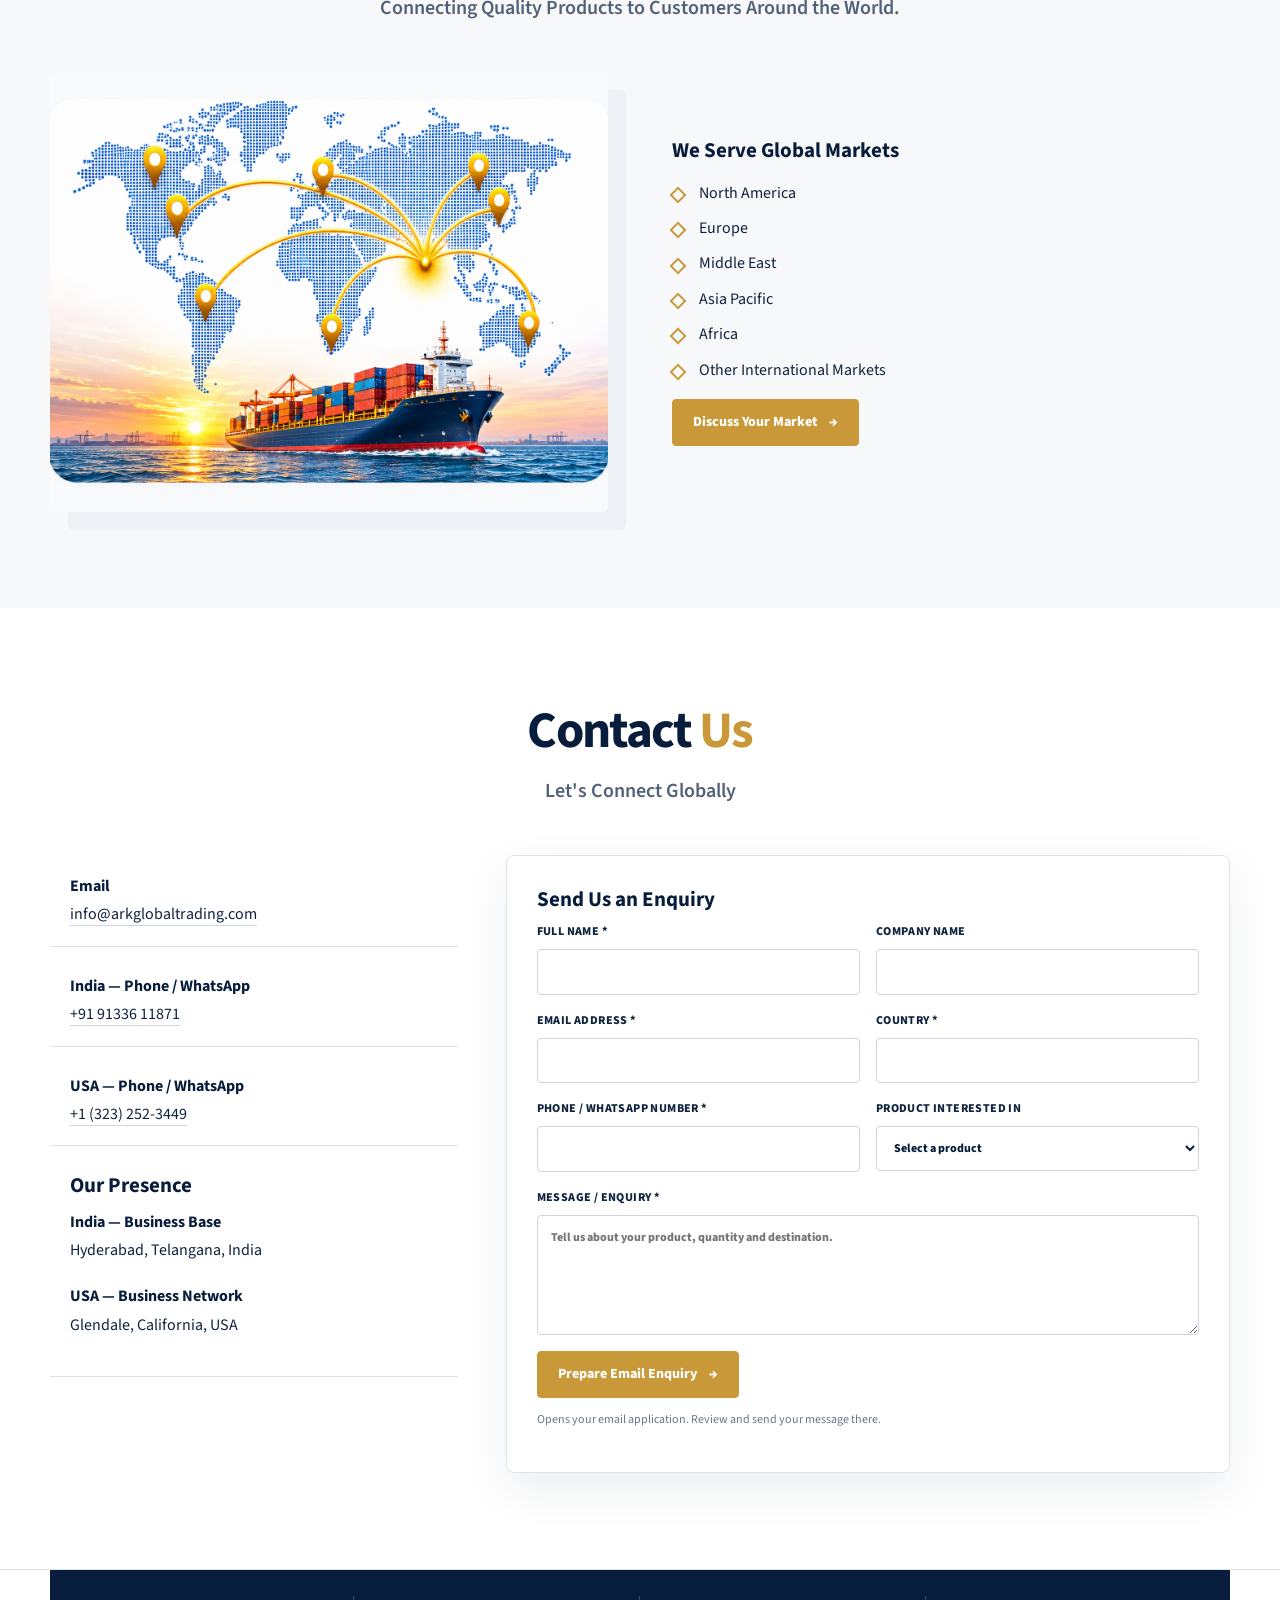
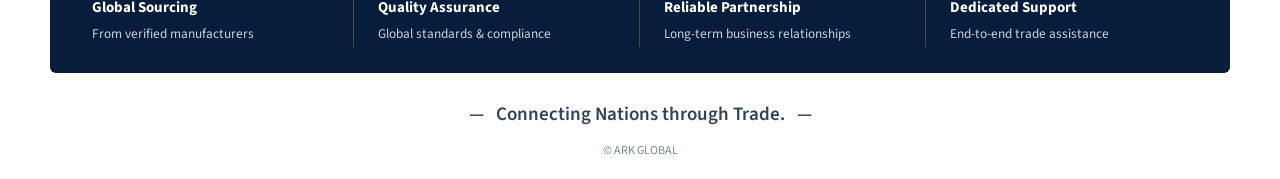
==== commit d631b9e5: "Update hero section subtitle for clarity and consistency across pages" ====
--- a/index.html
+++ b/index.html
@@ -8,7 +8,7 @@
  </header>
  <main>
   <section id="ark-home" class="ark-hero"><div class="ark-wrap">
-   <div class="ark-hero-grid"><div><p class="ark-eyebrow">Connecting nations through trade</p><h1>Global Import &amp;<br><span>Export Solutions</span></h1><p class="ark-subtitle">Quality Products from India to the World</p><a class="ark-button" href="#ark-products">Explore Our Products <span aria-hidden="true">→</span></a></div><img class="ark-hero-image" src="assets/hero.jpg" alt="Cargo ship and aircraft at sunset" width="870" height="280"></div>
+   <div class="ark-hero-grid"><div><p class="ark-eyebrow">Connecting nations through trade</p><h1>Global Import &amp;<br><span>Export Solutions</span></h1><p class="ark-subtitle">Connecting quality products with businesses worldwide</p><a class="ark-button" href="#ark-products">Explore Our Products <span aria-hidden="true">→</span></a></div><img class="ark-hero-image" src="assets/hero.jpg" alt="Cargo ship and aircraft at sunset" width="870" height="280"></div>
    <div class="ark-quantity"><strong>Flexible Import &amp; Export Quantities</strong><span>From <strong>2 oz (approx. 57 g)</strong> to bulk orders<br><small>Tailored to your requirements. Availability varies by product.</small></span></div>
   </div></section>
   <section id="ark-about"><div class="ark-wrap"><div class="ark-heading"><h2>About <span>ARK GLOBAL</span></h2><p class="ark-subtitle">Connecting Nations through Trade.</p></div><div class="ark-split"><img class="ark-photo" src="assets/about-hd.png" loading="lazy" width="1470" height="1070" alt="Port crane handling shipping containers at sunset"><div><p>ARK GLOBAL is an India-based international import and export trading company committed to connecting businesses across the world through quality products, trusted sourcing and reliable global trade partnerships.</p><h3>Our Vision</h3><p>To become a trusted global trading partner, connecting manufacturers, suppliers and customers across international markets.</p><h3>Our Commitment</h3><ul class="ark-checks"><li>Quality and reliability</li><li>Transparent business relationships</li><li>Competitive sourcing</li><li>Flexible order quantities</li><li>Customer satisfaction</li></ul></div></div></div></section>
--- a/styles.css
+++ b/styles.css
@@ -1,8 +1,314 @@
-#ark-global{--navy:#061c50;--gold:#e5a400;--bronze:#925000;--cream:#fff9e9;color:var(--navy);background:white;font:16px/1.6 Arial,sans-serif;isolation:isolate;overflow:hidden}#ark-global *{box-sizing:border-box}#ark-global [hidden]{display:none!important}#ark-global a{color:inherit}#ark-global button,#ark-global input,#ark-global select,#ark-global textarea{font:inherit}#ark-global button,#ark-global a{-webkit-tap-highlight-color:transparent}#ark-global :focus-visible{outline:3px solid #1684c5;outline-offset:5px}#ark-global .ark-wrap{width:min(1320px,92%);margin:auto}#ark-global .ark-header{display:flex;align-items:center;gap:24px;padding:15px 0;border-bottom:1px solid #e9edf2}#ark-global .ark-logo{width:260px;display:block}#ark-global .ark-logo img{width:100%;height:auto;display:block}#ark-global nav{margin-left:auto;display:flex;align-items:center;gap:23px}#ark-global nav a{text-decoration:none;font-size:14px;font-weight:700;white-space:nowrap;position:relative}#ark-global nav a[aria-current]{color:var(--bronze)}#ark-global nav a[aria-current]:after{content:'';position:absolute;bottom:-10px;height:3px;border-radius:4px;background:var(--gold);left:0;right:0}#ark-global .ark-button{display:inline-flex;align-items:center;justify-content:center;gap:14px;border:1px solid #e7b844;background:linear-gradient(#f9bf14,#b46a00);box-shadow:0 3px 0 #87500b;color:white;padding:12px 22px;border-radius:10px;text-decoration:none;font-weight:700;cursor:pointer}#ark-global .ark-menu{display:none}#ark-global section{scroll-margin-top:24px;padding:76px 0}#ark-global h1,#ark-global h2{font-family:Georgia,serif;line-height:1.08;letter-spacing:-1.5px;margin:0 0 16px;color:var(--navy)}#ark-global h1{font-size:clamp(38px,4.8vw,68px)}#ark-global h2{font-size:clamp(34px,3.6vw,50px)}#ark-global h1 span,#ark-global h2 span{color:var(--bronze)}#ark-global h3{line-height:1.2;margin:0 0 10px;font-size:23px}#ark-global p{margin:0 0 20px}#ark-global .ark-subtitle{font:italic bold 22px/1.5 Georgia,serif}#ark-global .ark-heading{text-align:center;margin-bottom:36px}#ark-global .ark-hero{padding:50px 0 26px;background:linear-gradient(120deg,#fff 35%,#eef7ff)}#ark-global .ark-hero-grid{display:grid;grid-template-columns:1fr 1.1fr;align-items:center;gap:25px}#ark-global .ark-hero-image{display:block;width:100%;height:auto;border-radius:24px;box-shadow:0 16px 50px #09234a1c}#ark-global .ark-eyebrow{text-transform:uppercase;letter-spacing:3px;color:var(--bronze);font-weight:bold;font-size:12px}#ark-global .ark-quantity{margin-top:38px;display:flex;justify-content:center;gap:28px;align-items:center;border:2px solid var(--gold);border-radius:50px;background:linear-gradient(#064c8c,#001434);color:white;padding:15px 25px;text-align:center}#ark-global .ark-quantity strong{color:#ffe173}#ark-global .ark-grid{display:grid;grid-template-columns:repeat(5,1fr);gap:18px}#ark-global .ark-card{padding:18px 12px 20px;border:1px solid #efd78d;border-radius:24px;background:linear-gradient(#fff 45%,var(--cream));text-align:center;display:flex;flex-direction:column;align-items:center;box-shadow:0 3px 0 #e9e0c7}#ark-global .ark-card img{width:100%;height:120px;object-fit:contain;mix-blend-mode:multiply}#ark-global .ark-card h3{font-size:19px;margin:16px 0 24px}#ark-global .ark-learn{margin-top:auto;border:1px solid var(--gold);border-radius:30px;background:#fffef8;padding:7px 19px;color:var(--bronze);font-weight:bold;cursor:pointer}#ark-global .ark-split{display:grid;grid-template-columns:1fr 1.1fr;gap:50px;align-items:center}#ark-global .ark-photo{display:block;width:100%;height:auto;border-radius:24px}#ark-global .ark-tint{background:#fafbfd}#ark-global .ark-checks{padding:0;list-style:none}#ark-global .ark-checks li{margin:7px 0;padding-left:29px;position:relative}#ark-global .ark-checks li:before{content:'✓';position:absolute;left:0;color:#b57800;font-size:22px;font-weight:bold}#ark-global .ark-service{padding:17px 20px;border:1px solid #e5e6e9;border-left:4px solid var(--gold);border-radius:12px;background:linear-gradient(100deg,#fffaed,#fff);margin:10px 0}#ark-global .ark-service h3{font-size:20px;margin-bottom:3px}#ark-global .ark-service p{margin:0;font-size:14px}#ark-global .ark-benefits{display:grid;grid-template-columns:repeat(4,1fr);background:linear-gradient(#073e76,#001737);border-bottom:4px solid var(--gold);border-radius:20px;padding:23px;color:#fff;gap:20px}#ark-global .ark-benefits strong{display:block;font-size:16px}#ark-global .ark-benefits small{color:#d4e1f5}#ark-global .ark-benefits>div{padding:0 18px;border-right:1px solid #b9974b}#ark-global .ark-benefits>div:last-child{border:0}#ark-global .ark-tagline{text-align:center;font:italic bold 20px Georgia,serif;margin:24px 0}#ark-global .ark-contact{display:grid;grid-template-columns:.8fr 1.4fr;gap:48px}#ark-global .ark-contact-detail{padding:17px 20px;border:1px solid #ece4d2;background:#fffcf3;border-radius:14px;margin-bottom:12px}#ark-global .ark-contact-detail strong{display:block}#ark-global .ark-contact-detail a{overflow-wrap:anywhere}#ark-global form{border:1px solid var(--gold);background:linear-gradient(#fff,#fffaf0);padding:28px;border-radius:22px}#ark-global .ark-fields{display:grid;grid-template-columns:1fr 1fr;gap:16px}#ark-global label{display:block;font-size:13px;font-weight:bold}#ark-global input,#ark-global select,#ark-global textarea{display:block;width:100%;margin-top:5px;border:1px solid #bdc4d0;border-radius:7px;padding:11px;background:#fff;color:var(--navy);min-width:0}#ark-global .ark-wide{grid-column:1/-1}#ark-global textarea{resize:vertical;min-height:120px}#ark-global .ark-note{font-size:13px;color:#526078;margin-top:15px}#ark-global footer{padding:30px 0 15px;border-top:1px solid #e8e8e8}#ark-global dialog{max-width:650px;width:90%;max-height:85vh;overflow-y:auto;border:1px solid var(--gold);border-radius:20px;padding:35px;color:var(--navy)}#ark-global dialog::backdrop{background:#001333a8}#ark-global .ark-close{float:right;border:0;background:none;cursor:pointer;font-size:28px;color:var(--navy)}
-@media(max-width:1100px){#ark-global .ark-header{flex-wrap:wrap}#ark-global nav{gap:18px}#ark-global .ark-logo{width:210px}#ark-global .ark-grid{grid-template-columns:repeat(3,1fr)}#ark-global .ark-header>.ark-button{display:none}}
-@media(max-width:760px){#ark-global .ark-header{justify-content:space-between}#ark-global .ark-menu{display:block;background:white;border:1px solid #d8b24e;border-radius:8px;padding:9px 15px;color:var(--navy)}#ark-global nav{display:none;width:100%;margin:0;padding:15px 0;flex-direction:column;align-items:flex-start}#ark-global nav.ark-open{display:flex}#ark-global section{padding:48px 0}#ark-global .ark-hero-grid,#ark-global .ark-split,#ark-global .ark-contact{grid-template-columns:1fr;gap:25px}#ark-global .ark-hero-image{margin-top:10px}#ark-global .ark-quantity{flex-direction:column;gap:4px;border-radius:20px}#ark-global .ark-grid{grid-template-columns:repeat(2,minmax(0,1fr));gap:12px}#ark-global .ark-card h3{font-size:17px}#ark-global .ark-card img{height:100px}#ark-global .ark-benefits{grid-template-columns:1fr 1fr}#ark-global .ark-benefits>div{border:0;padding:5px}#ark-global .ark-fields{grid-template-columns:1fr}#ark-global form{padding:20px}#ark-global .ark-subtitle{font-size:19px}}
-@media(prefers-reduced-motion:no-preference){html{scroll-behavior:smooth}#ark-global .ark-card{transition:transform .2s}#ark-global .ark-card:hover{transform:translateY(-4px)}}
-
-#ark-global .ark-product-list{padding-left:24px;margin:20px 0 12px}#ark-global .ark-product-list li{padding-left:4px;margin:5px 0}#ark-global dialog h4{margin:24px 0 10px;font-size:17px}#ark-global dialog .ark-tagline{line-height:1.5}
-
-#ark-global footer .ark-copyright{text-align:center;font-size:13px;color:#526078;margin:0 0 10px}
+@import url('https://fonts.googleapis.com/css2?family=Source+Sans+3:wght@400;500;600;700;800&display=swap');
+
+#ark-global{
+  --ink:#10243e;
+  --navy:#071d3b;
+  --navy-2:#0d2f5a;
+  --gold:#c99939;
+  --gold-light:#e7c978;
+  --paper:#f7f8fa;
+  --line:#dde3ea;
+  color:var(--ink);
+  background:#fff;
+  font:16px/1.65 'Source Sans 3','Source Sans Pro',Arial,sans-serif;
+  isolation:isolate;
+  overflow:hidden;
+}
+#ark-global *{box-sizing:border-box}
+#ark-global [hidden]{display:none!important}
+#ark-global a{color:inherit}
+#ark-global button,#ark-global input,#ark-global select,#ark-global textarea{font:inherit}
+#ark-global :focus-visible{outline:3px solid #bce0ff;outline-offset:4px}
+#ark-global .ark-wrap{width:min(1180px,calc(100% - 48px));margin:auto}
+#ark-global .ark-header{
+  min-height:88px;
+  display:flex;
+  align-items:center;
+  gap:36px;
+  border-bottom:1px solid rgba(16,36,62,.09);
+  background:#fff;
+  position:relative;
+  z-index:20;
+}
+#ark-global .ark-logo{width:170px;display:block;flex:none}
+#ark-global .ark-logo img{width:100%;height:auto;display:block}
+#ark-global nav{margin-left:auto;display:flex;align-items:center;gap:28px}
+#ark-global nav a{
+  text-decoration:none;
+  font-size:14px;
+  font-weight:700;
+  color:#314258;
+  white-space:nowrap;
+  position:relative;
+  padding:32px 0;
+}
+#ark-global nav a:after{
+  content:'';
+  position:absolute;
+  height:2px;
+  left:0;
+  right:100%;
+  bottom:23px;
+  background:var(--gold);
+  transition:right .2s ease;
+}
+#ark-global nav a:hover:after,#ark-global nav a[aria-current]:after{right:0}
+#ark-global nav a[aria-current]{color:var(--navy)}
+#ark-global .ark-menu{display:none}
+#ark-global .ark-button{
+  min-height:46px;
+  display:inline-flex;
+  align-items:center;
+  justify-content:center;
+  gap:12px;
+  border:1px solid var(--gold);
+  background:var(--gold);
+  color:#fff;
+  padding:11px 20px;
+  border-radius:4px;
+  text-decoration:none;
+  font-size:14px;
+  font-weight:800;
+  cursor:pointer;
+  transition:background .2s ease,transform .2s ease;
+}
+#ark-global .ark-button:hover{background:#b8862f;transform:translateY(-1px)}
+#ark-global section{scroll-margin-top:24px;padding:96px 0}
+#ark-global h1,#ark-global h2{
+  font-family:'Source Sans 3','Source Sans Pro',Arial,sans-serif;
+  line-height:1.06;
+  letter-spacing:-1.8px;
+  margin:0 0 18px;
+  color:var(--navy);
+}
+#ark-global h1{font-size:clamp(46px,5.5vw,76px)}
+#ark-global h2{font-size:clamp(38px,4vw,56px)}
+#ark-global h1 span,#ark-global h2 span{color:var(--gold)}
+#ark-global h3{line-height:1.25;margin:0 0 10px;font-size:21px;color:var(--navy)}
+#ark-global p{margin:0 0 20px}
+#ark-global .ark-subtitle{font:600 20px/1.55 'Source Sans 3','Source Sans Pro',Arial,sans-serif;color:#526178}
+#ark-global .ark-eyebrow{
+  text-transform:uppercase;
+  letter-spacing:3px;
+  color:var(--gold);
+  font-weight:800;
+  font-size:12px;
+  margin-bottom:18px;
+}
+#ark-global .ark-heading{text-align:center;margin:0 auto 48px;max-width:760px}
+#ark-global .ark-heading .ark-subtitle{margin:0}
+
+#ark-global .ark-hero{
+  position:relative;
+  min-height:540px;
+  display:flex;
+  align-items:center;
+  padding:58px 0 45px;
+  background-color:var(--navy);
+  background-image:linear-gradient(90deg,rgba(5,24,52,.88) 0%,rgba(5,24,52,.62) 43%,rgba(5,24,52,.08) 100%),url('assets/hero.jpg');
+  background-position:center,right center;
+  background-size:cover;
+  background-repeat:no-repeat;
+}
+#ark-global .ark-hero-grid{display:block}
+#ark-global .ark-hero-grid>div{max-width:650px}
+#ark-global .ark-hero h1{color:#fff}
+#ark-global .ark-hero h1 span{color:var(--gold-light)}
+#ark-global .ark-hero .ark-eyebrow{color:var(--gold-light)}
+#ark-global .ark-hero .ark-subtitle{color:#edf3f8;font-size:22px;font-style:normal}
+#ark-global .ark-hero-image{display:none}
+#ark-global .ark-hero .ark-button{margin-top:12px;padding:14px 24px}
+#ark-global .ark-quantity{
+  margin-top:54px;
+  width:min(820px,100%);
+  display:flex;
+  justify-content:flex-start;
+  gap:20px;
+  align-items:center;
+  border:0;
+  border-left:3px solid var(--gold);
+  border-radius:0;
+  background:rgba(255,255,255,.09);
+  backdrop-filter:blur(6px);
+  color:#fff;
+  padding:14px 20px;
+  text-align:left;
+}
+#ark-global .ark-quantity strong{color:#fff}
+#ark-global .ark-quantity>strong{min-width:210px}
+
+#ark-global .ark-grid{display:grid;grid-template-columns:repeat(5,1fr);gap:16px}
+#ark-global .ark-card{
+  min-width:0;
+  padding:0 0 18px;
+  border:1px solid var(--line);
+  border-radius:8px;
+  background:#fff;
+  text-align:left;
+  display:flex;
+  flex-direction:column;
+  box-shadow:0 10px 30px rgba(16,36,62,.06);
+  overflow:hidden;
+}
+#ark-global .ark-card img{
+  width:100%;
+  height:150px;
+  object-fit:contain;
+  padding:18px;
+  background:linear-gradient(145deg,#fafafa,#eef2f5);
+  mix-blend-mode:multiply;
+}
+#ark-global .ark-card h3{font-size:17px;margin:20px 18px 18px}
+#ark-global .ark-learn{
+  margin:auto 18px 0;
+  border:0;
+  border-bottom:1px solid var(--gold);
+  border-radius:0;
+  background:transparent;
+  padding:4px 0;
+  color:var(--navy);
+  font-weight:800;
+  text-align:left;
+  cursor:pointer;
+}
+
+#ark-global .ark-split{display:grid;grid-template-columns:1fr 1fr;gap:64px;align-items:center}
+#ark-global .ark-photo{
+  display:block;
+  width:100%;
+  height:440px;
+  object-fit:cover;
+  border-radius:6px;
+  box-shadow:18px 18px 0 #edf1f5;
+}
+#ark-global .ark-tint{background:var(--paper)}
+#ark-global .ark-checks{padding:0;list-style:none}
+#ark-global .ark-checks li{margin:9px 0;padding-left:27px;position:relative}
+#ark-global .ark-checks li:before{
+  content:'';
+  position:absolute;
+  left:0;
+  top:.58em;
+  width:8px;
+  height:8px;
+  border:2px solid var(--gold);
+  transform:rotate(45deg);
+}
+#ark-global .ark-service{
+  padding:18px 20px;
+  border:1px solid var(--line);
+  border-left:3px solid var(--gold);
+  border-radius:4px;
+  background:#fff;
+  margin:10px 0;
+}
+#ark-global .ark-service h3{font-size:18px;margin-bottom:4px}
+#ark-global .ark-service p{margin:0;font-size:14px;color:#526178}
+
+#ark-global footer{padding:0 0 18px;border-top:1px solid var(--line)}
+#ark-global .ark-benefits{
+  display:grid;
+  grid-template-columns:repeat(4,1fr);
+  background:var(--navy);
+  border:0;
+  border-radius:0 0 6px 6px;
+  padding:26px 18px;
+  color:#fff;
+  gap:0;
+}
+#ark-global .ark-benefits strong{display:block;font-size:15px;color:#fff}
+#ark-global .ark-benefits small{color:#c8d2df}
+#ark-global .ark-benefits>div{padding:0 24px;border-right:1px solid rgba(231,201,120,.28)}
+#ark-global .ark-benefits>div:last-child{border:0}
+#ark-global .ark-tagline{text-align:center;font:600 19px/1.5 'Source Sans 3','Source Sans Pro',Arial,sans-serif;color:#314258;margin:28px 0 12px}
+#ark-global footer .ark-copyright{text-align:center;font-size:12px;color:#7b8797;margin:0}
+
+#ark-global .ark-contact{display:grid;grid-template-columns:.72fr 1.28fr;gap:48px;align-items:start}
+#ark-global .ark-contact-detail{
+  padding:18px 20px;
+  border:0;
+  border-bottom:1px solid var(--line);
+  background:transparent;
+  border-radius:0;
+  margin-bottom:8px;
+}
+#ark-global .ark-contact-detail strong{display:block;color:var(--navy);margin-bottom:2px}
+#ark-global .ark-contact-detail a{overflow-wrap:anywhere;text-decoration:none;border-bottom:1px solid #cbd4df}
+#ark-global form{
+  border:1px solid var(--line);
+  background:#fff;
+  padding:30px;
+  border-radius:8px;
+  box-shadow:0 16px 45px rgba(16,36,62,.08);
+}
+#ark-global .ark-fields{display:grid;grid-template-columns:1fr 1fr;gap:16px}
+#ark-global label{display:block;font-size:12px;font-weight:800;text-transform:uppercase;letter-spacing:.4px}
+#ark-global input,#ark-global select,#ark-global textarea{
+  display:block;width:100%;margin-top:7px;border:1px solid #ccd5df;border-radius:4px;padding:12px 13px;
+  background:#fff;color:var(--navy);min-width:0;
+}
+#ark-global input:focus,#ark-global select:focus,#ark-global textarea:focus{border-color:var(--gold);outline:2px solid rgba(201,153,57,.12)}
+#ark-global .ark-wide{grid-column:1/-1}
+#ark-global textarea{resize:vertical;min-height:120px}
+#ark-global .ark-note{font-size:12px;color:#68778a;margin-top:12px;margin-bottom:0}
+
+#ark-global dialog{
+  max-width:680px;width:calc(100% - 32px);max-height:85vh;overflow-y:auto;
+  border:0;border-top:4px solid var(--gold);border-radius:6px;padding:38px;color:var(--navy);
+  box-shadow:0 24px 80px rgba(5,24,52,.28);
+}
+#ark-global dialog::backdrop{background:rgba(5,24,52,.78);backdrop-filter:blur(3px)}
+#ark-global .ark-close{float:right;border:0;background:none;cursor:pointer;font-size:28px;color:var(--navy)}
+#ark-global .ark-product-list{padding-left:24px;margin:20px 0 12px}
+#ark-global .ark-product-list li{padding-left:4px;margin:7px 0}
+#ark-global dialog h4{margin:24px 0 10px;font-size:17px}
+#ark-global dialog .ark-tagline{line-height:1.5}
+
+@media(max-width:1100px){
+  #ark-global .ark-header{min-height:82px;gap:20px}
+  #ark-global nav{gap:16px}
+  #ark-global .ark-logo{width:168px}
+  #ark-global .ark-header>.ark-button{display:none}
+  #ark-global .ark-grid{grid-template-columns:repeat(3,1fr)}
+}
+@media(max-width:760px){
+  #ark-global .ark-wrap{width:min(100% - 32px,1180px)}
+  #ark-global .ark-header{justify-content:space-between;min-height:76px}
+  #ark-global .ark-logo{width:148px}
+  #ark-global .ark-menu{display:block;background:#fff;border:1px solid var(--line);border-radius:4px;padding:8px 11px;color:var(--navy)}
+  #ark-global nav{display:none;width:100%;margin:0;padding:8px 0 16px;flex-direction:column;align-items:flex-start;gap:0}
+  #ark-global nav.ark-open{display:flex}
+  #ark-global nav a{width:100%;padding:10px 0}
+  #ark-global nav a:after{bottom:6px}
+  #ark-global section{padding:68px 0}
+  #ark-global .ark-hero{min-height:560px;padding:68px 0 42px;background-position:center,72% center}
+  #ark-global .ark-hero-grid>div{max-width:none}
+  #ark-global h1{font-size:46px}
+  #ark-global h2{font-size:38px}
+  #ark-global .ark-subtitle{font-size:18px}
+  #ark-global .ark-quantity{margin-top:42px;flex-direction:column;align-items:flex-start;gap:4px;padding:13px 16px}
+  #ark-global .ark-quantity>strong{min-width:0}
+  #ark-global .ark-split,#ark-global .ark-contact{grid-template-columns:1fr;gap:36px}
+  #ark-global .ark-photo{height:320px;box-shadow:10px 10px 0 #edf1f5}
+  #ark-global .ark-grid{grid-template-columns:repeat(2,minmax(0,1fr));gap:12px}
+  #ark-global .ark-card img{height:120px;padding:12px}
+  #ark-global .ark-card h3{font-size:15px;margin:16px 14px}
+  #ark-global .ark-learn{margin-left:14px;margin-right:14px}
+  #ark-global .ark-benefits{grid-template-columns:1fr 1fr;padding:20px 10px}
+  #ark-global .ark-benefits>div{border:0;padding:8px 10px}
+  #ark-global .ark-fields{grid-template-columns:1fr}
+  #ark-global form{padding:22px}
+  #ark-global .ark-contact-detail{padding-left:0}
+}
+@media(max-width:430px){
+  #ark-global h1{font-size:40px}
+  #ark-global .ark-grid{grid-template-columns:1fr}
+  #ark-global .ark-card img{height:150px}
+  #ark-global .ark-benefits{grid-template-columns:1fr}
+  #ark-global .ark-photo{height:250px}
+}
+@media(prefers-reduced-motion:no-preference){
+  html{scroll-behavior:smooth}
+  #ark-global .ark-card{transition:transform .2s ease,box-shadow .2s ease}
+  #ark-global .ark-card:hover{transform:translateY(-5px);box-shadow:0 16px 35px rgba(16,36,62,.11)}
+}
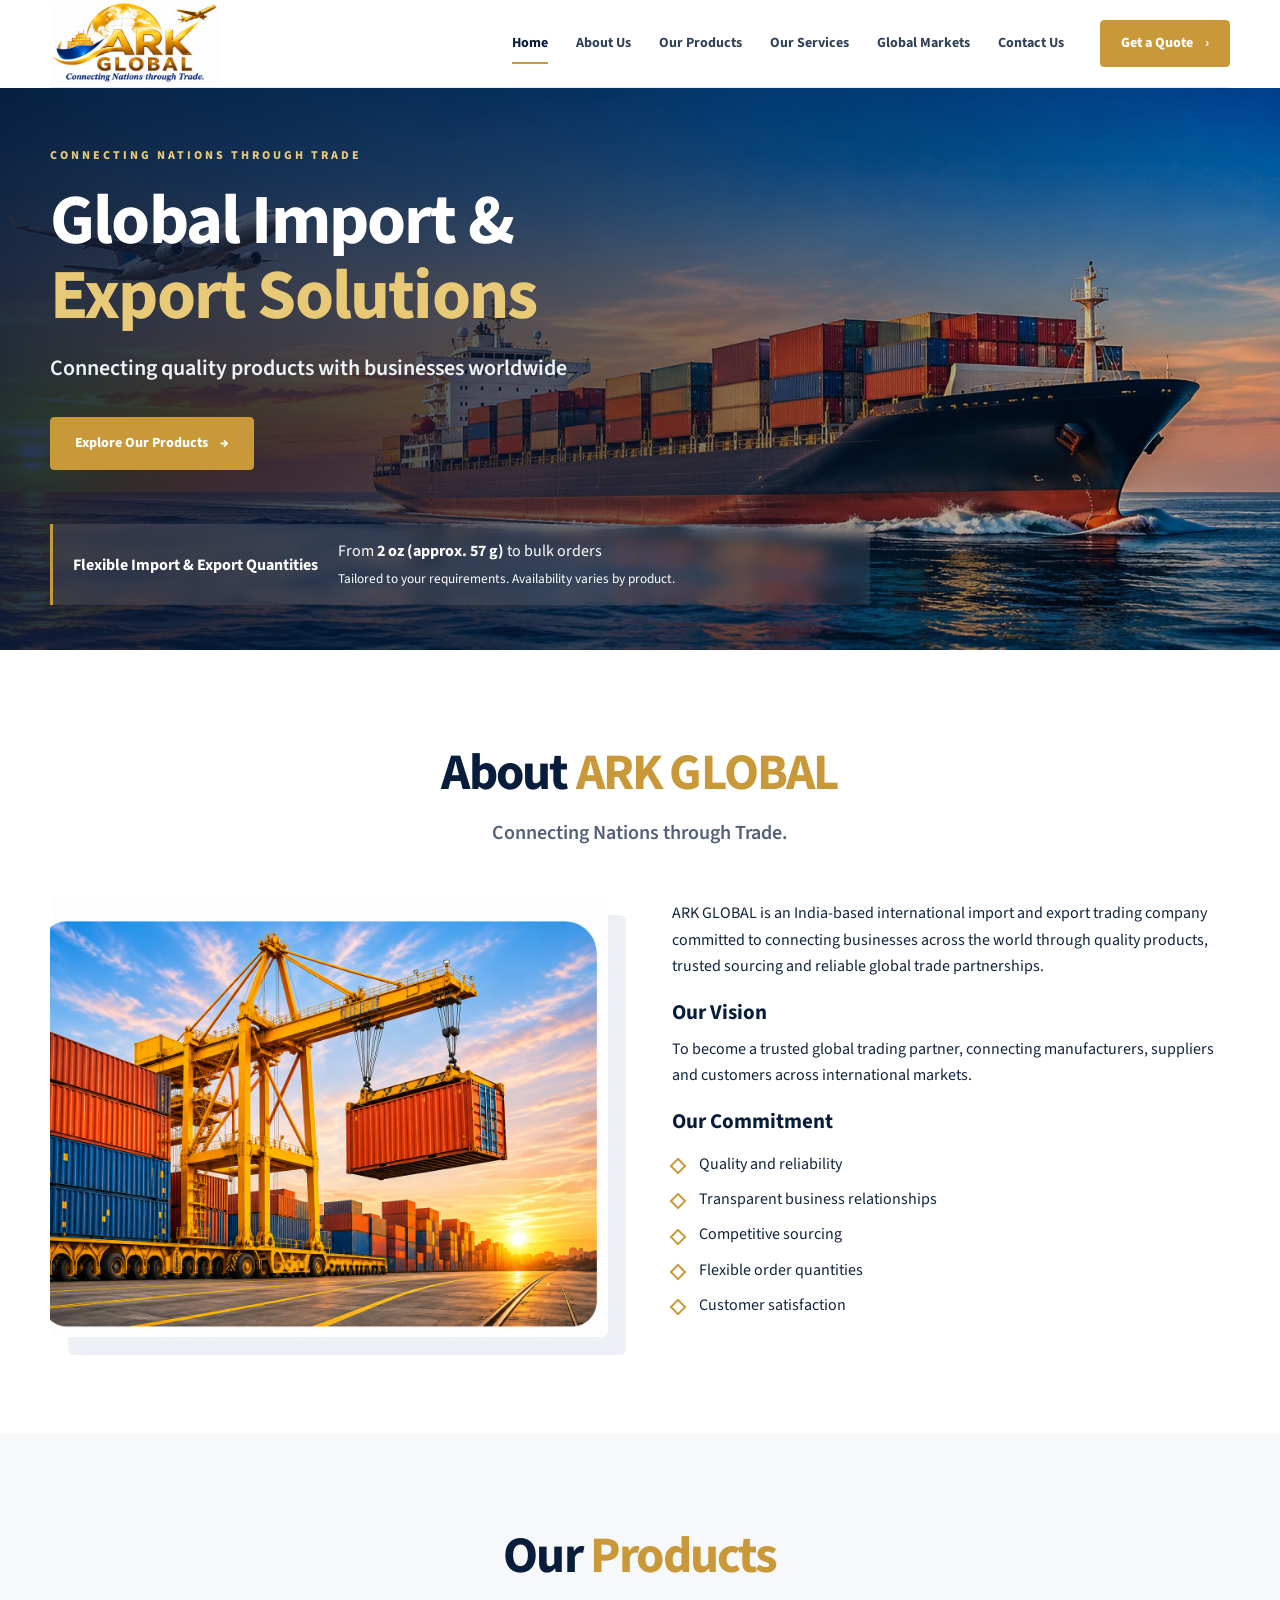
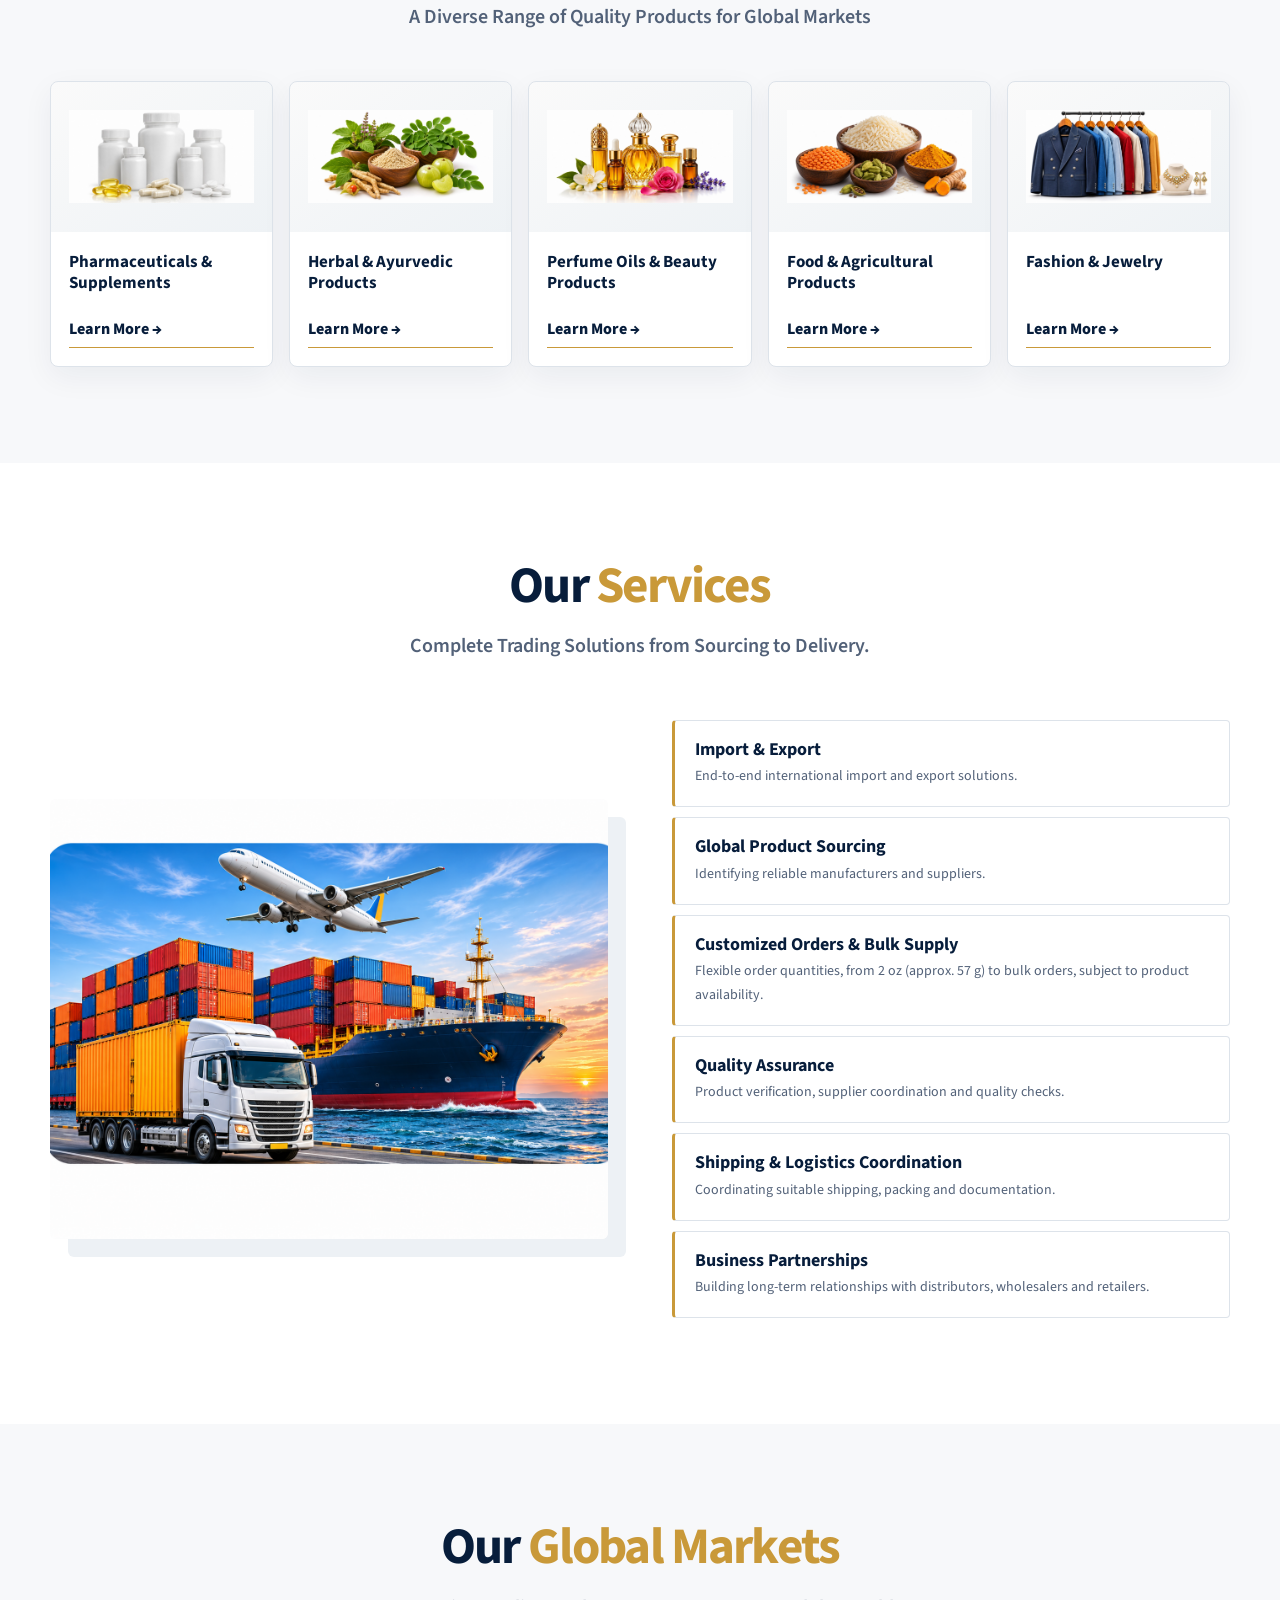
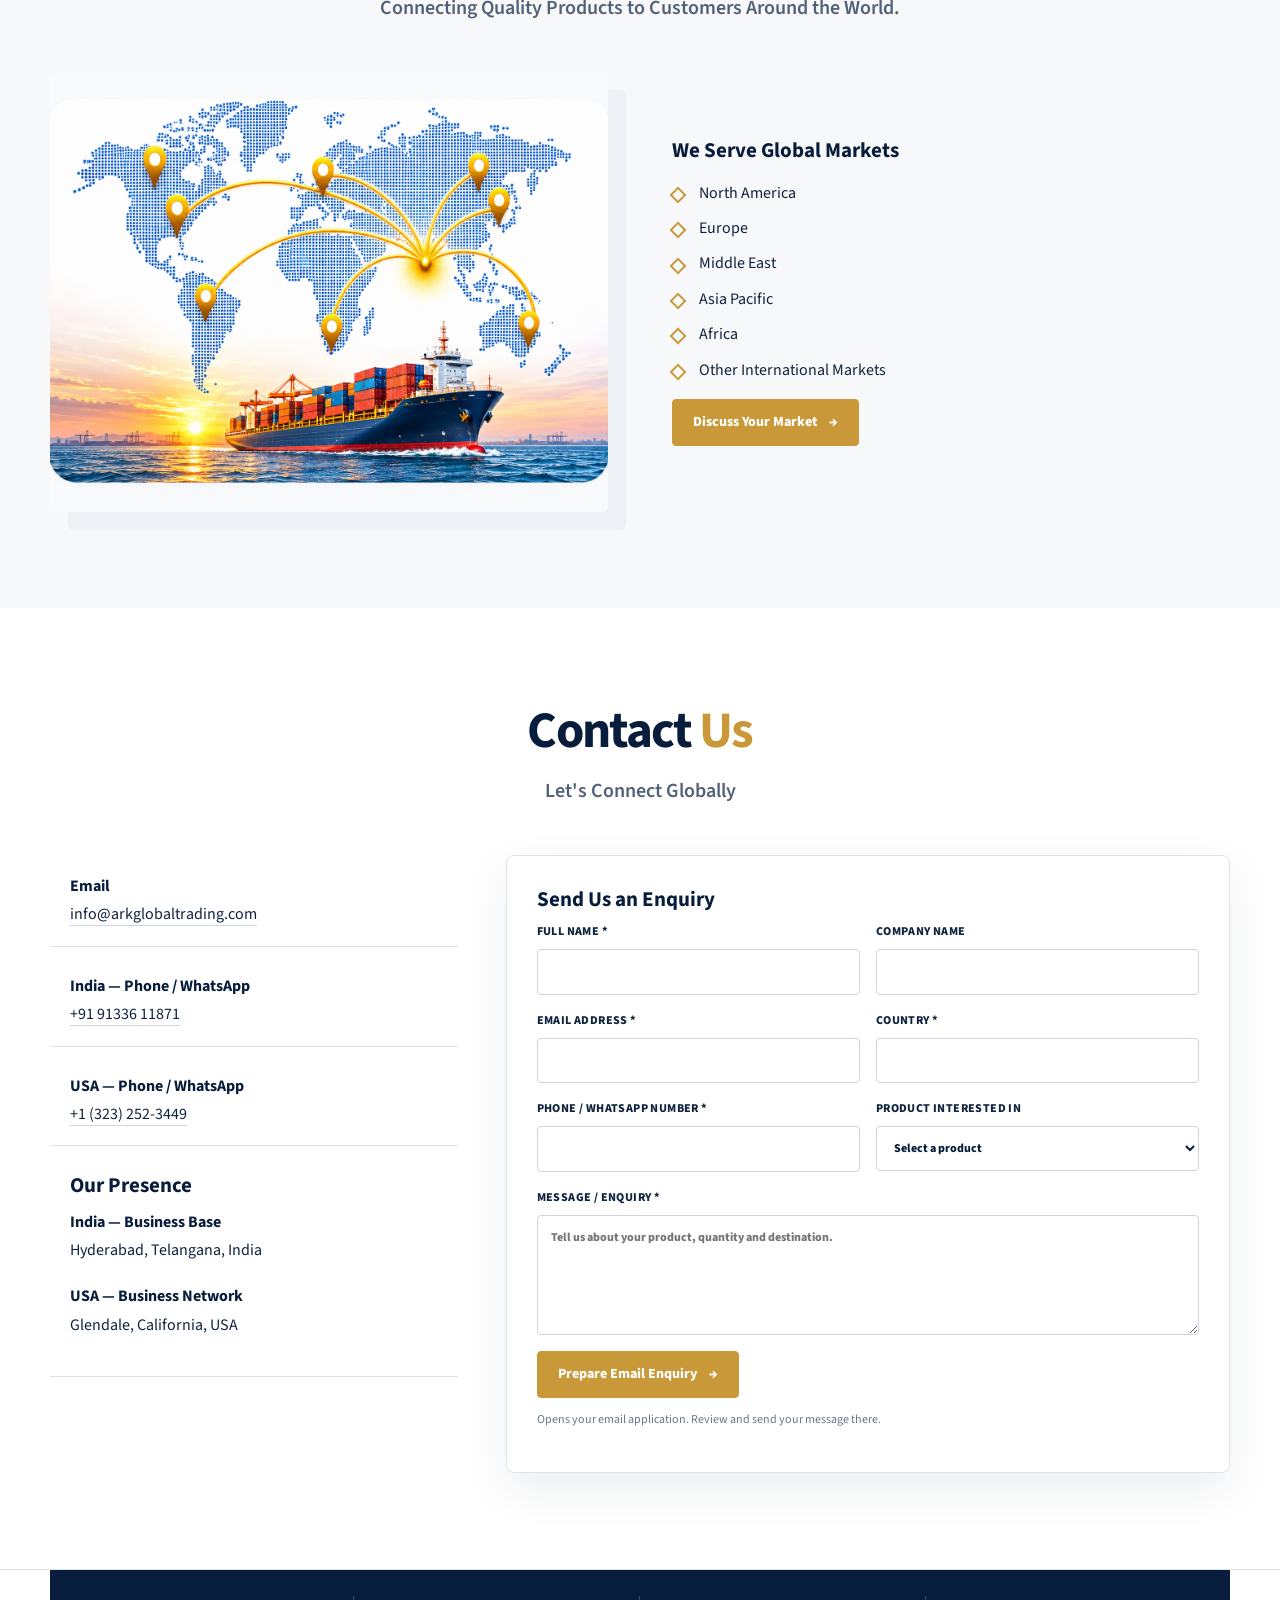
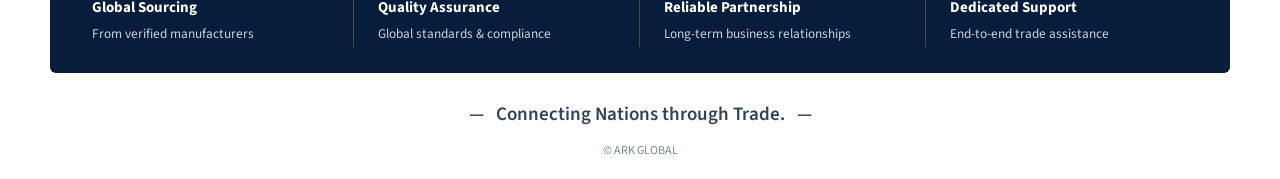
==== commit cf5e1179: "Refactor code structure for improved readability and maintainability" ====
--- a/index.html
+++ b/index.html
@@ -8,11 +8,11 @@
  </header>
  <main>
   <section id="ark-home" class="ark-hero"><div class="ark-wrap">
-   <div class="ark-hero-grid"><div><p class="ark-eyebrow">Connecting nations through trade</p><h1>Global Import &amp;<br><span>Export Solutions</span></h1><p class="ark-subtitle">Connecting quality products with businesses worldwide</p><a class="ark-button" href="#ark-products">Explore Our Products <span aria-hidden="true">→</span></a></div><img class="ark-hero-image" src="assets/hero.jpg" alt="Cargo ship and aircraft at sunset" width="870" height="280"></div>
+   <div class="ark-hero-grid"><div><p class="ark-eyebrow">Connecting nations through trade</p><h1>Global Import &amp;<br><span>Export Solutions</span></h1><p class="ark-subtitle">Connecting quality products with businesses worldwide</p><a class="ark-button" href="#ark-products">Explore Our Products <span aria-hidden="true">→</span></a></div></div>
    <div class="ark-quantity"><strong>Flexible Import &amp; Export Quantities</strong><span>From <strong>2 oz (approx. 57 g)</strong> to bulk orders<br><small>Tailored to your requirements. Availability varies by product.</small></span></div>
   </div></section>
   <section id="ark-about"><div class="ark-wrap"><div class="ark-heading"><h2>About <span>ARK GLOBAL</span></h2><p class="ark-subtitle">Connecting Nations through Trade.</p></div><div class="ark-split"><img class="ark-photo" src="assets/about-hd.png" loading="lazy" width="1470" height="1070" alt="Port crane handling shipping containers at sunset"><div><p>ARK GLOBAL is an India-based international import and export trading company committed to connecting businesses across the world through quality products, trusted sourcing and reliable global trade partnerships.</p><h3>Our Vision</h3><p>To become a trusted global trading partner, connecting manufacturers, suppliers and customers across international markets.</p><h3>Our Commitment</h3><ul class="ark-checks"><li>Quality and reliability</li><li>Transparent business relationships</li><li>Competitive sourcing</li><li>Flexible order quantities</li><li>Customer satisfaction</li></ul></div></div></div></section>
-  <section id="ark-products" class="ark-tint"><div class="ark-wrap"><div class="ark-heading"><h2>Our <span>Products</span></h2><p class="ark-subtitle">A Diverse Range of Quality Products for Global Markets</p></div><div class="ark-grid"><article class="ark-card"><img src="assets/pharmaceuticals.png" alt="Pharmaceuticals & Supplements" loading="lazy" width="240" height="121"><h3>Pharmaceuticals & Supplements</h3><button class="ark-learn" type="button" data-product="pharmaceuticals" aria-label="Learn more about Pharmaceuticals & Supplements">Learn More <span aria-hidden="true">→</span></button></article><article class="ark-card"><img src="assets/herbal.png" alt="Herbal & Ayurvedic Products" loading="lazy" width="240" height="121"><h3>Herbal & Ayurvedic Products</h3><button class="ark-learn" type="button" data-product="herbal" aria-label="Learn more about Herbal & Ayurvedic Products">Learn More <span aria-hidden="true">→</span></button></article><article class="ark-card"><img src="assets/beauty.png" alt="Perfume Oils & Beauty Products" loading="lazy" width="240" height="121"><h3>Perfume Oils & Beauty Products</h3><button class="ark-learn" type="button" data-product="beauty" aria-label="Learn more about Perfume Oils & Beauty Products">Learn More <span aria-hidden="true">→</span></button></article><article class="ark-card"><img src="assets/food.png" alt="Food & Agricultural Products" loading="lazy" width="240" height="121"><h3>Food & Agricultural Products</h3><button class="ark-learn" type="button" data-product="food" aria-label="Learn more about Food & Agricultural Products">Learn More <span aria-hidden="true">→</span></button></article><article class="ark-card"><img src="assets/fashion.png" alt="Fashion & Jewelry" loading="lazy" width="240" height="121"><h3>Fashion & Jewelry</h3><button class="ark-learn" type="button" data-product="fashion" aria-label="Learn more about Fashion & Jewelry">Learn More <span aria-hidden="true">→</span></button></article></div></div></section>
+  <section id="ark-products" class="ark-tint"><div class="ark-wrap"><div class="ark-heading"><h2>Our <span>Products</span></h2><p class="ark-subtitle">A Diverse Range of Quality Products for Global Markets</p></div><div class="ark-grid"><article class="ark-card"><img src="assets/pharmaceuticals-hd.jpg" alt="Pharmaceuticals & Supplements" loading="lazy" width="1774" height="887"><h3>Pharmaceuticals & Supplements</h3><button class="ark-learn" type="button" data-product="pharmaceuticals" aria-label="Learn more about Pharmaceuticals & Supplements">Learn More <span aria-hidden="true">→</span></button></article><article class="ark-card"><img src="assets/herbal-hd.jpg" alt="Herbal & Ayurvedic Products" loading="lazy" width="1774" height="887"><h3>Herbal & Ayurvedic Products</h3><button class="ark-learn" type="button" data-product="herbal" aria-label="Learn more about Herbal & Ayurvedic Products">Learn More <span aria-hidden="true">→</span></button></article><article class="ark-card"><img src="assets/beauty-hd.jpg" alt="Perfume Oils & Beauty Products" loading="lazy" width="1774" height="887"><h3>Perfume Oils & Beauty Products</h3><button class="ark-learn" type="button" data-product="beauty" aria-label="Learn more about Perfume Oils & Beauty Products">Learn More <span aria-hidden="true">→</span></button></article><article class="ark-card"><img src="assets/food-hd.jpg" alt="Food & Agricultural Products" loading="lazy" width="1774" height="887"><h3>Food & Agricultural Products</h3><button class="ark-learn" type="button" data-product="food" aria-label="Learn more about Food & Agricultural Products">Learn More <span aria-hidden="true">→</span></button></article><article class="ark-card"><img src="assets/fashion-hd.jpg" alt="Fashion & Jewelry" loading="lazy" width="1774" height="887"><h3>Fashion & Jewelry</h3><button class="ark-learn" type="button" data-product="fashion" aria-label="Learn more about Fashion & Jewelry">Learn More <span aria-hidden="true">→</span></button></article></div></div></section>
   <section id="ark-services"><div class="ark-wrap"><div class="ark-heading"><h2>Our <span>Services</span></h2><p class="ark-subtitle">Complete Trading Solutions from Sourcing to Delivery.</p></div><div class="ark-split"><img class="ark-photo" src="assets/services-hd.png" loading="lazy" width="1506" height="1044" alt="Truck, container ship and aircraft representing global logistics"><div><article class="ark-service"><h3>Import & Export</h3><p>End-to-end international import and export solutions.</p></article><article class="ark-service"><h3>Global Product Sourcing</h3><p>Identifying reliable manufacturers and suppliers.</p></article><article class="ark-service"><h3>Customized Orders & Bulk Supply</h3><p>Flexible order quantities, from 2 oz (approx. 57 g) to bulk orders, subject to product availability.</p></article><article class="ark-service"><h3>Quality Assurance</h3><p>Product verification, supplier coordination and quality checks.</p></article><article class="ark-service"><h3>Shipping & Logistics Coordination</h3><p>Coordinating suitable shipping, packing and documentation.</p></article><article class="ark-service"><h3>Business Partnerships</h3><p>Building long-term relationships with distributors, wholesalers and retailers.</p></article></div></div></div></section>
   <section id="ark-markets" class="ark-tint"><div class="ark-wrap"><div class="ark-heading"><h2>Our <span>Global Markets</span></h2><p class="ark-subtitle">Connecting Quality Products to Customers Around the World.</p></div><div class="ark-split"><img class="ark-photo" src="assets/markets-hd.png" loading="lazy" width="1457" height="1079" alt="World map showing trade connections from India"><div><h3>We Serve Global Markets</h3><ul class="ark-checks"><li>North America</li><li>Europe</li><li>Middle East</li><li>Asia Pacific</li><li>Africa</li><li>Other International Markets</li></ul><a class="ark-button" href="#ark-contact">Discuss Your Market <span aria-hidden="true">→</span></a></div></div></div></section>
   <section id="ark-contact"><div class="ark-wrap"><div class="ark-heading"><h2>Contact <span>Us</span></h2><p class="ark-subtitle">Let's Connect Globally</p></div><div class="ark-contact"><div><div class="ark-contact-detail"><strong>Email</strong><a href="mailto:info@arkglobaltrading.com">info@arkglobaltrading.com</a></div><div class="ark-contact-detail"><strong>India — Phone / WhatsApp</strong><a href="https://wa.me/919133611871">+91 91336 11871</a></div><div class="ark-contact-detail"><strong>USA — Phone / WhatsApp</strong><a href="https://wa.me/13232523449">+1 (323) 252-3449</a></div><div class="ark-contact-detail"><h3>Our Presence</h3><strong>India — Business Base</strong><p>Hyderabad, Telangana, India</p><strong>USA — Business Network</strong><p>Glendale, California, USA</p></div></div>
--- a/styles.css
+++ b/styles.css
@@ -105,7 +105,7 @@
   align-items:center;
   padding:58px 0 45px;
   background-color:var(--navy);
-  background-image:linear-gradient(90deg,rgba(5,24,52,.88) 0%,rgba(5,24,52,.62) 43%,rgba(5,24,52,.08) 100%),url('assets/hero.jpg');
+  background-image:linear-gradient(90deg,rgba(5,24,52,.88) 0%,rgba(5,24,52,.62) 43%,rgba(5,24,52,.08) 100%),url('assets/hero-hd.jpg');
   background-position:center,right center;
   background-size:cover;
   background-repeat:no-repeat;
@@ -116,7 +116,6 @@
 #ark-global .ark-hero h1 span{color:var(--gold-light)}
 #ark-global .ark-hero .ark-eyebrow{color:var(--gold-light)}
 #ark-global .ark-hero .ark-subtitle{color:#edf3f8;font-size:22px;font-style:normal}
-#ark-global .ark-hero-image{display:none}
 #ark-global .ark-hero .ark-button{margin-top:12px;padding:14px 24px}
 #ark-global .ark-quantity{
   margin-top:54px;
@@ -273,13 +272,55 @@
 }
 @media(max-width:760px){
   #ark-global .ark-wrap{width:min(100% - 32px,1180px)}
-  #ark-global .ark-header{justify-content:space-between;min-height:76px}
+  #ark-global .ark-header{
+    display:grid;
+    grid-template-columns:minmax(0,1fr) auto;
+    align-items:center;
+    column-gap:12px;
+    row-gap:0;
+    min-height:76px;
+    padding:8px 0;
+  }
   #ark-global .ark-logo{width:148px}
-  #ark-global .ark-menu{display:block;background:#fff;border:1px solid var(--line);border-radius:4px;padding:8px 11px;color:var(--navy)}
-  #ark-global nav{display:none;width:100%;margin:0;padding:8px 0 16px;flex-direction:column;align-items:flex-start;gap:0}
+  #ark-global .ark-menu{
+    display:inline-flex;
+    align-items:center;
+    justify-self:end;
+    gap:8px;
+    min-height:44px;
+    border:1px solid var(--line);
+    border-radius:4px;
+    background:var(--navy);
+    padding:8px 13px;
+    color:#fff;
+    font-size:14px;
+    font-weight:700;
+    cursor:pointer;
+  }
+  #ark-global .ark-menu[aria-expanded="true"]{background:var(--gold);border-color:var(--gold)}
+  #ark-global nav{
+    display:none;
+    grid-column:1/-1;
+    width:100%;
+    margin:8px 0 0;
+    padding:8px 0 0;
+    flex-direction:column;
+    align-items:stretch;
+    gap:0;
+    border-top:1px solid var(--line);
+  }
   #ark-global nav.ark-open{display:flex}
-  #ark-global nav a{width:100%;padding:10px 0}
-  #ark-global nav a:after{bottom:6px}
+  #ark-global nav a{
+    width:100%;
+    min-height:44px;
+    display:flex;
+    align-items:center;
+    padding:10px 12px;
+    border-bottom:1px solid #edf0f3;
+    font-size:15px;
+  }
+  #ark-global nav a:after{display:none}
+  #ark-global nav a:hover,#ark-global nav a[aria-current]{background:#f5f7fa;color:var(--navy)}
   #ark-global section{padding:68px 0}
   #ark-global .ark-hero{min-height:560px;padding:68px 0 42px;background-position:center,72% center}
   #ark-global .ark-hero-grid>div{max-width:none}
